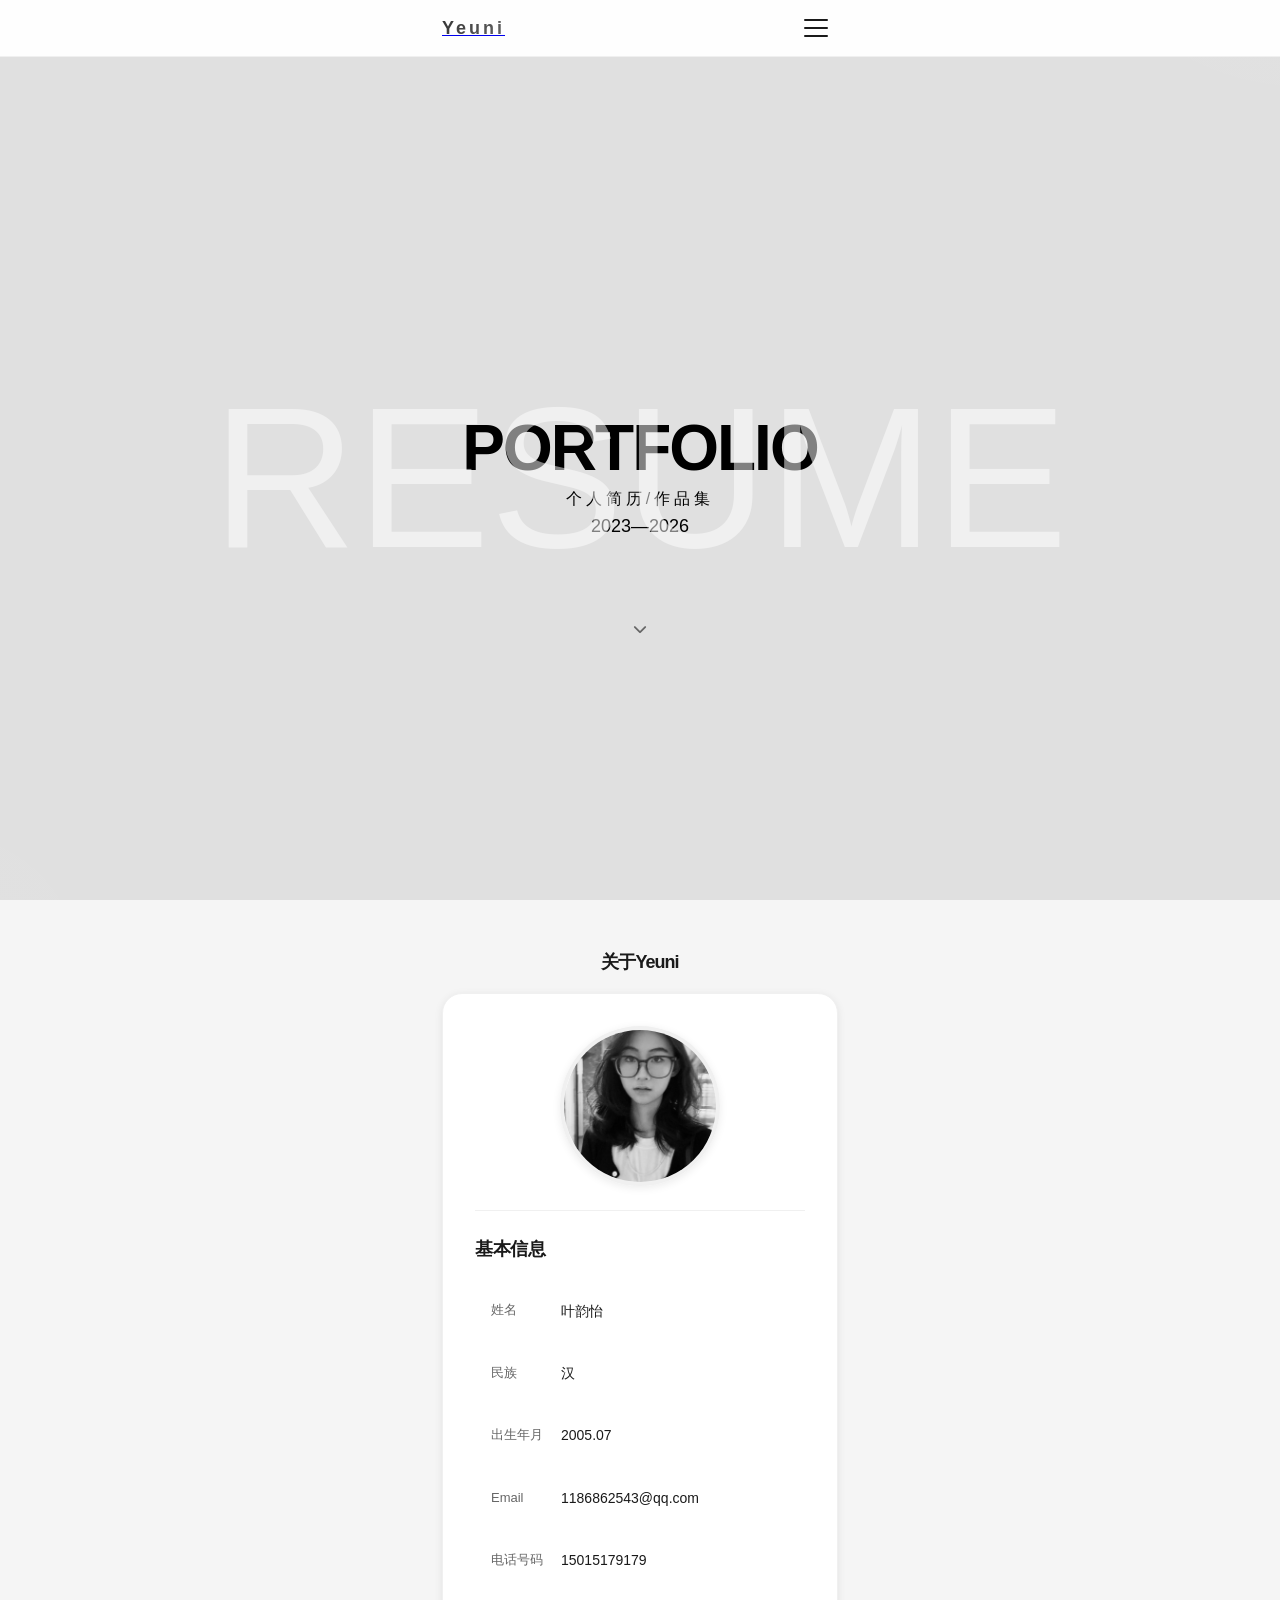
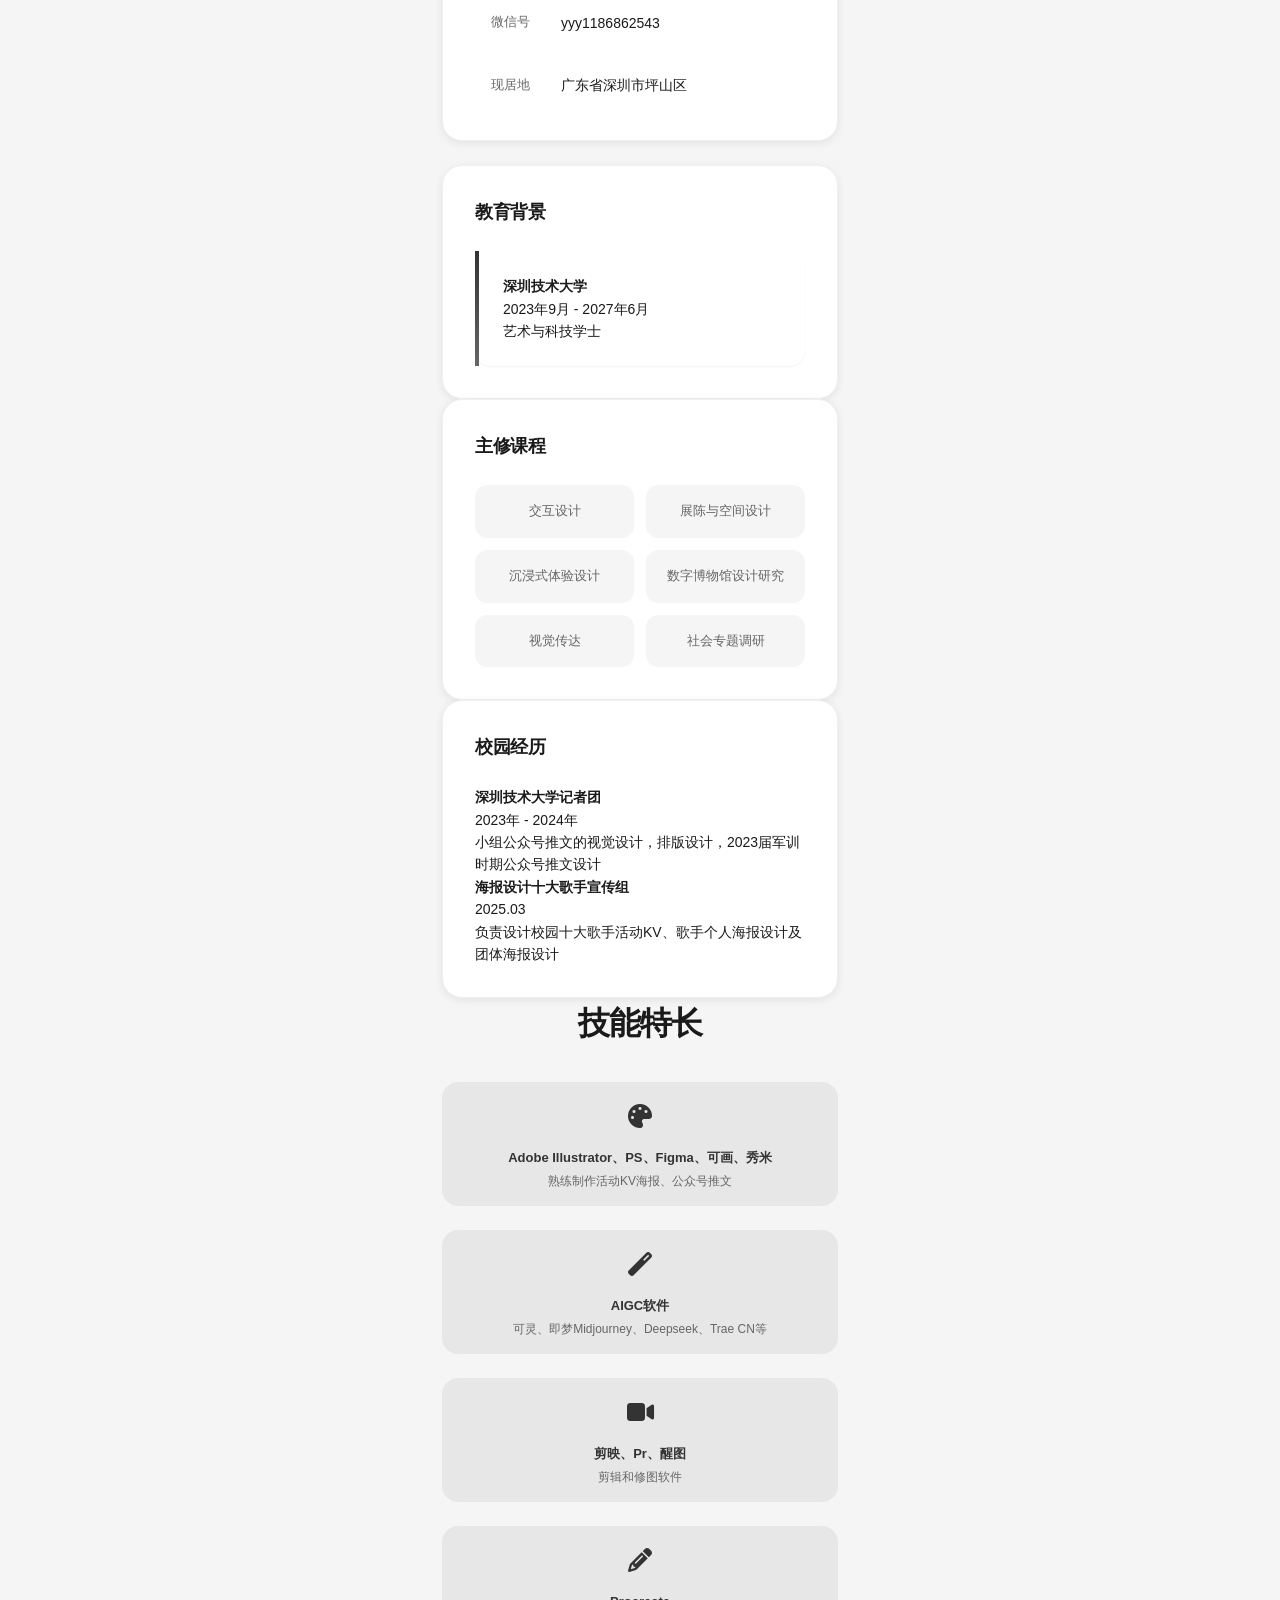
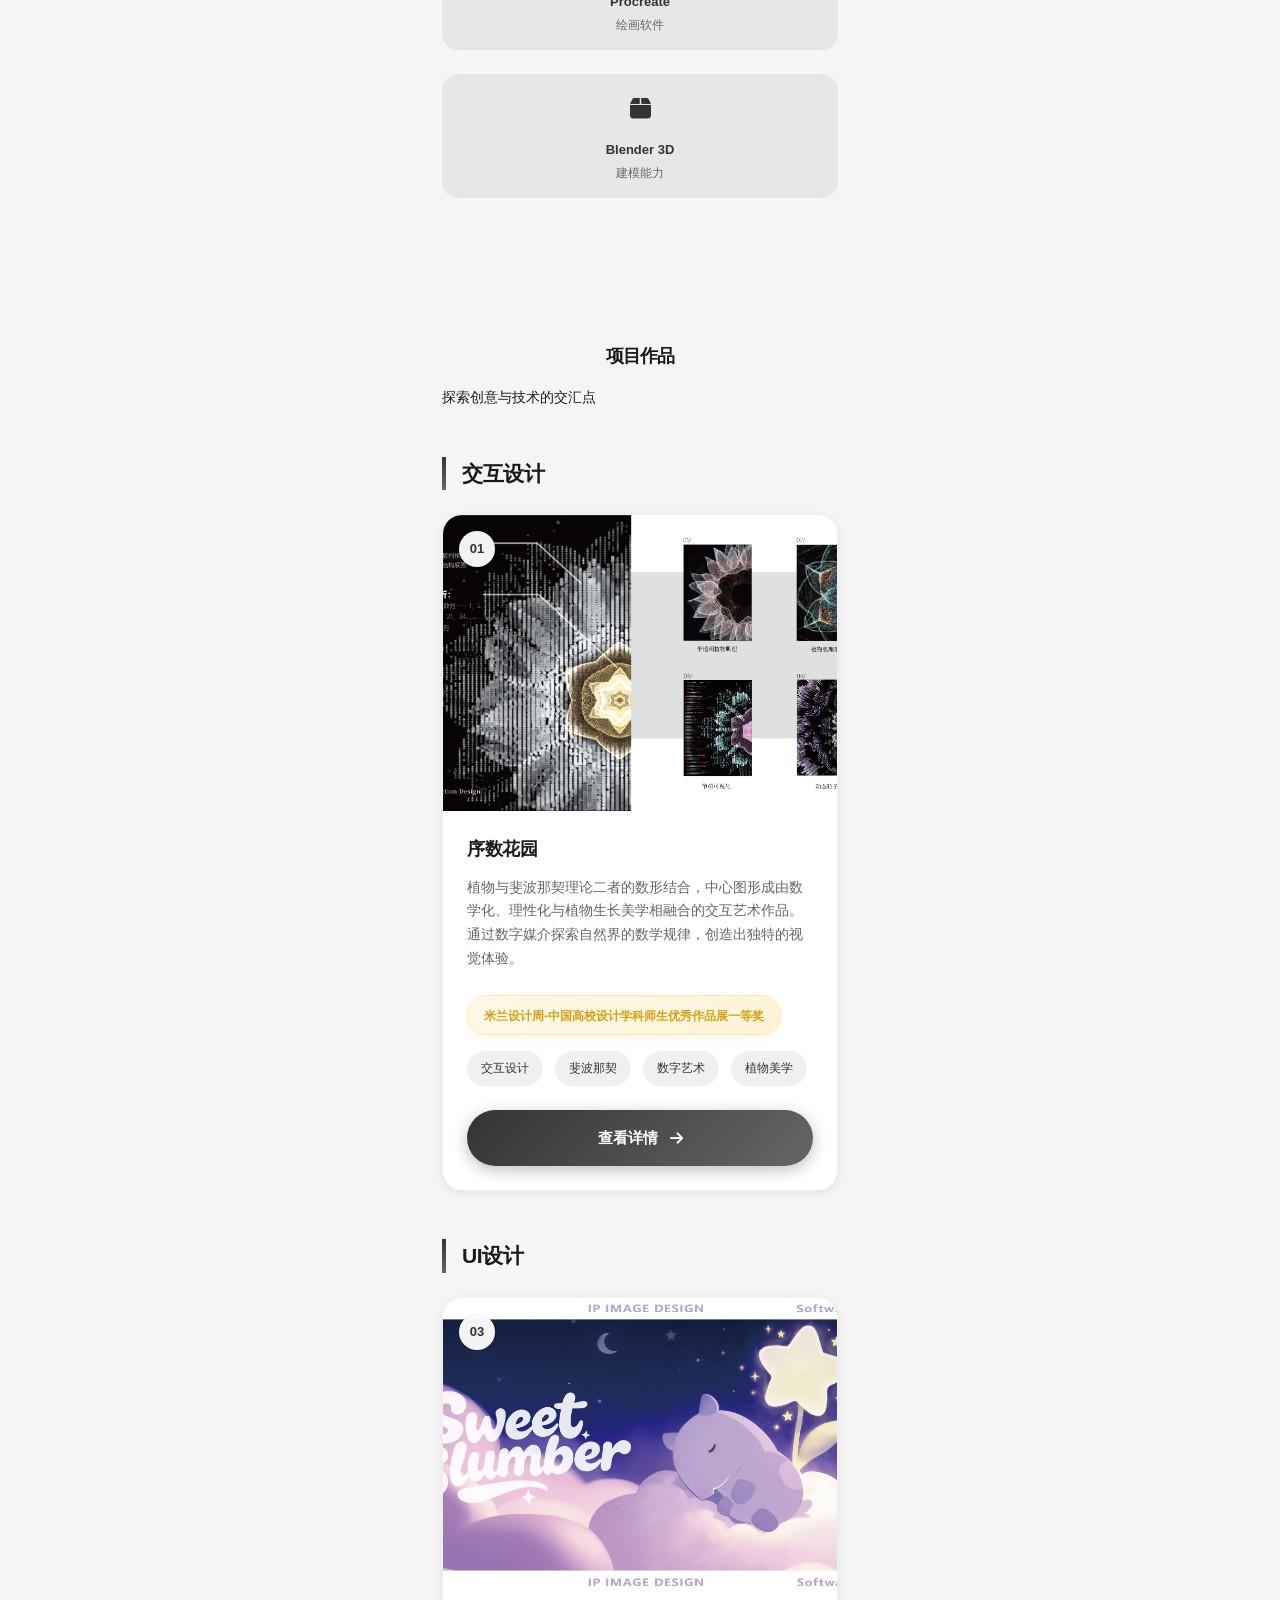
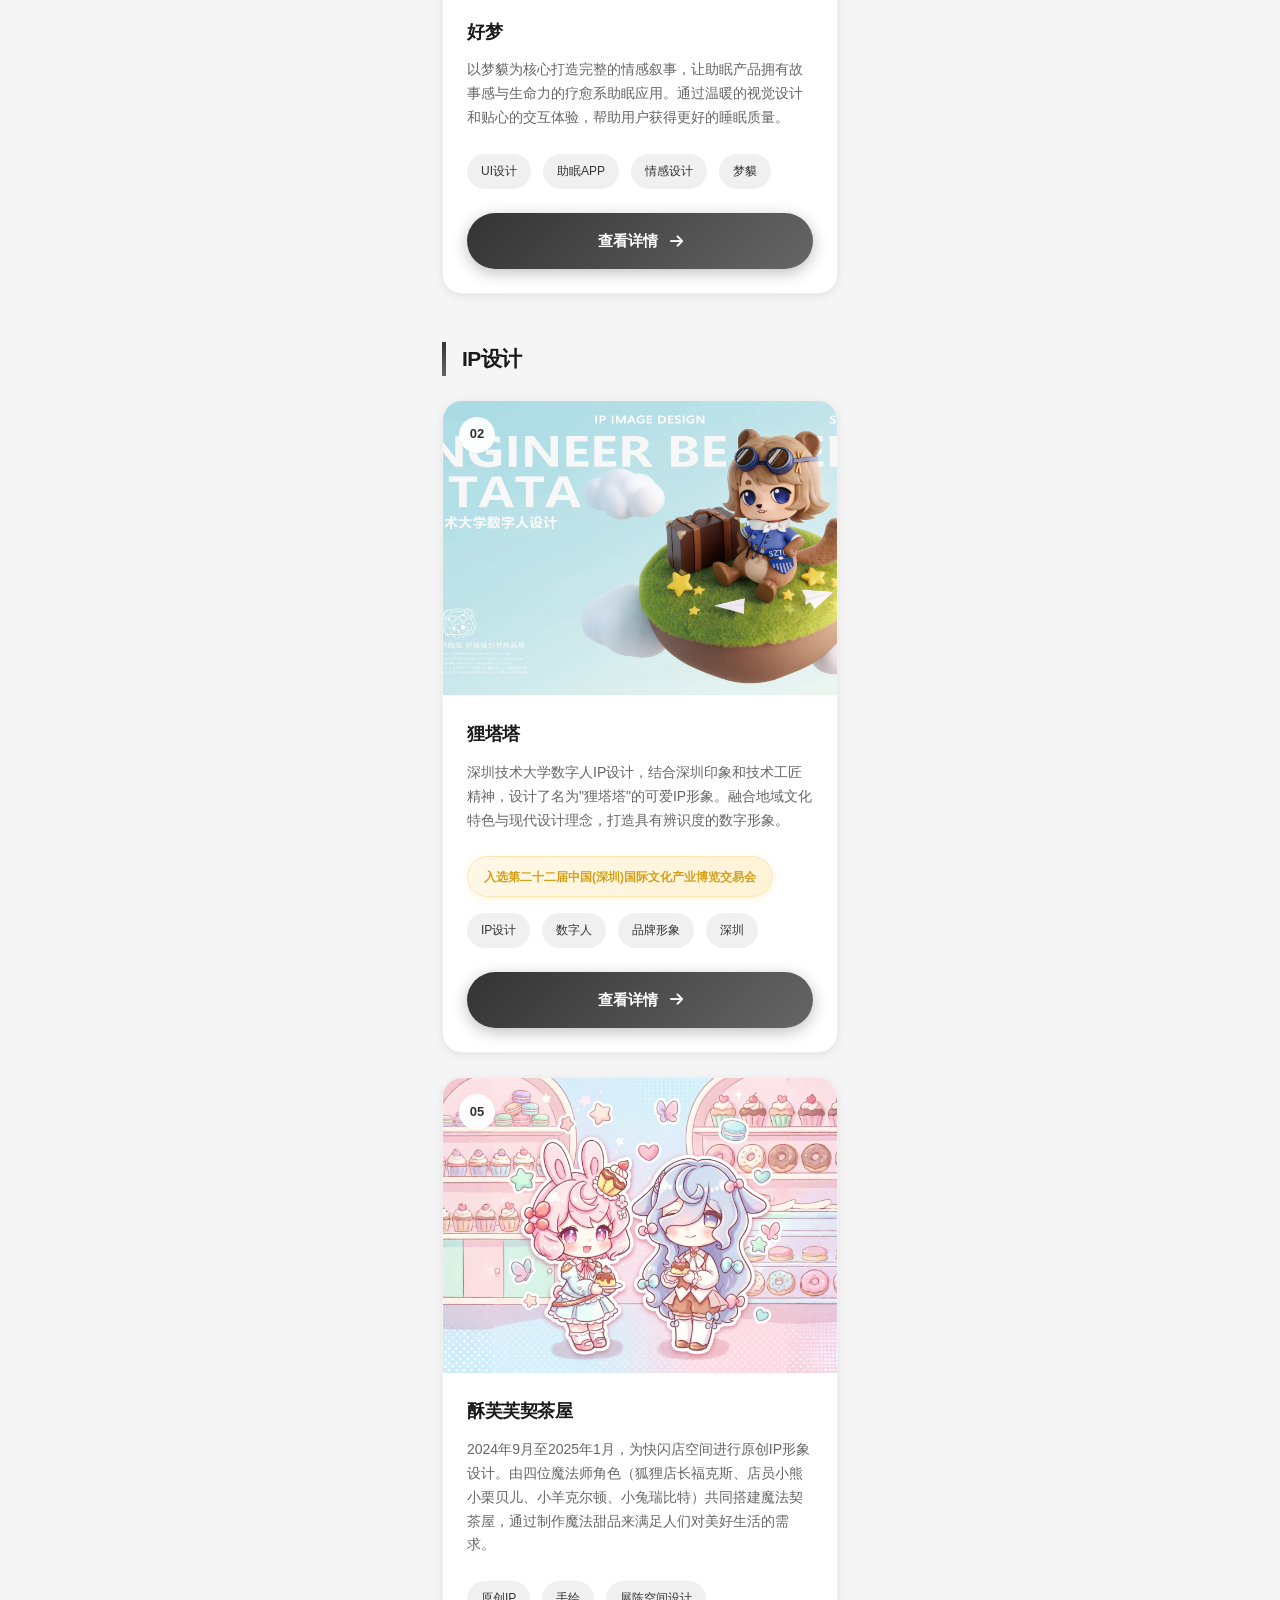
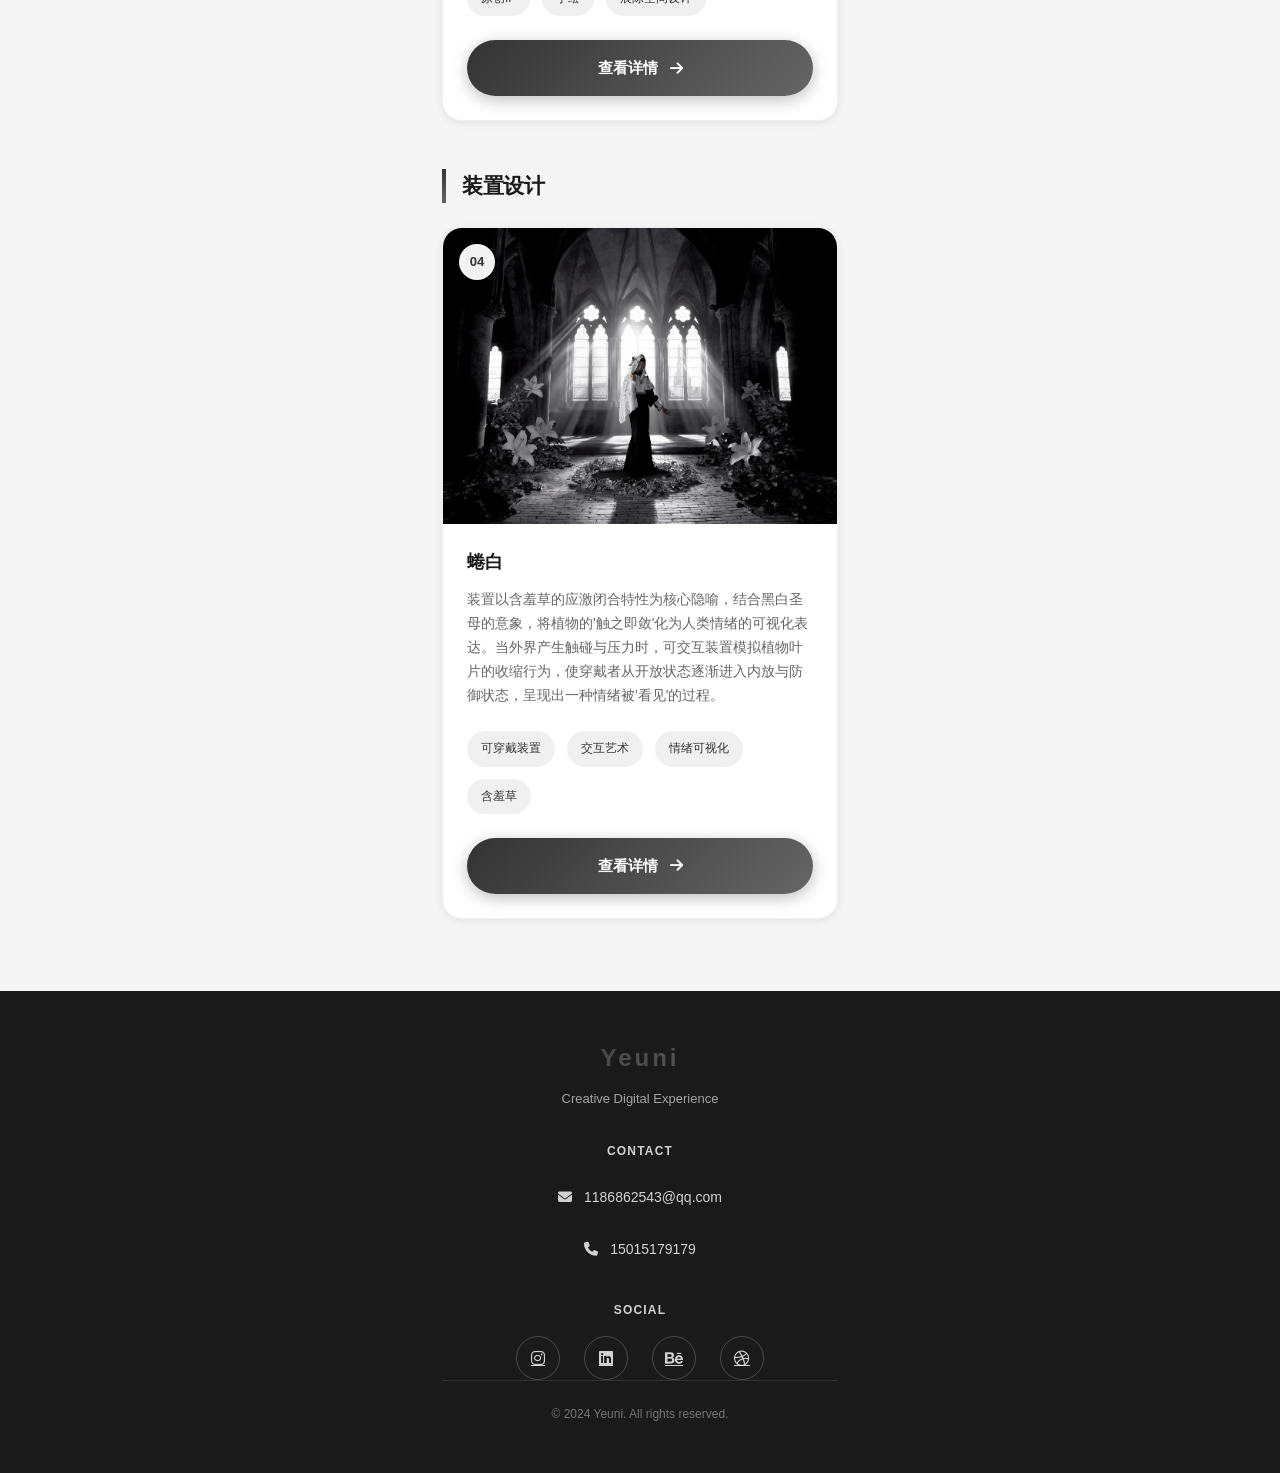
==== index.html @ f3faaa93 "Add files via upload" ====
<!DOCTYPE html>
<html lang="zh-CN">
<head>
    <meta charset="UTF-8">
    <meta name="viewport" content="width=device-width, initial-scale=1.0">
    <title>Yeuni - 个人作品集</title>
    <link rel="stylesheet" href="https://cdnjs.cloudflare.com/ajax/libs/font-awesome/6.4.0/css/all.min.css">
    <link rel="stylesheet" href="https://fonts.googleapis.com/css2?family=Inter:wght@300;400;500;600;700&display=swap">
    <link rel="stylesheet" href="styles.css">
</head>
<body>
    <!-- 导航栏 -->
    <header class="navbar">
        <nav class="nav-container">
            <a href="#" class="logo" aria-label="Yeuni">
                <span class="logo-text">Yeuni</span>
            </a>
            <ul class="nav-links">
                <li><a href="#home">首页</a></li>
                <li><a href="#projects">项目</a></li>
                <li><a href="#about">关于</a></li>
                <li><a href="#contact">联系</a></li>
            </ul>
            <button class="menu-toggle" aria-label="切换菜单">
                <span></span>
                <span></span>
                <span></span>
            </button>
        </nav>
    </header>

    <!-- 首屏区域 -->
    <section id="home" class="hero">
        <div class="hero-content">
            <div class="hero-text">
                <span class="hero-resume">RESUME</span>
                <h1 class="hero-title">PORTFOLIO</h1>
                <p class="hero-subtitle">个人简历/作品集</p>
                <p class="hero-year">2023—2026</p>
            </div>
            <div class="scroll-indicator">
                <i class="fas fa-chevron-down"></i>
            </div>
        </div>
    </section>

    <!-- 简历展示区 -->
    <section id="about" class="resume-section">
        <div class="container">
            <h2 class="section-title">关于Yeuni</h2>
            
            <!-- 左右构图布局 -->
            <div class="about-grid">
                <!-- 左侧：个人照片 + 基本信息（合并为一个板块） -->
                <div class="about-left">
                    <div class="card photo-info-card">
                        <div class="profile-photo-wrapper">
                            <img src="png/zjz.jpg" alt="Yeuni" class="profile-photo">
                            <div class="photo-border"></div>
                        </div>
                        <div class="info-section">
                            <h3 class="card-title">基本信息</h3>
                            <div class="info-list">
                                <div class="info-item">
                                    <span class="info-label">姓名</span>
                                    <span class="info-value">叶韵怡</span>
                                </div>
                                <div class="info-item">
                                    <span class="info-label">民族</span>
                                    <span class="info-value">汉</span>
                                </div>
                                <div class="info-item">
                                    <span class="info-label">出生年月</span>
                                    <span class="info-value">2005.07</span>
                                </div>
                                <div class="info-item">
                                    <span class="info-label">Email</span>
                                    <span class="info-value">1186862543@qq.com</span>
                                </div>
                                <div class="info-item">
                                    <span class="info-label">电话号码</span>
                                    <span class="info-value">15015179179</span>
                                </div>
                                <div class="info-item">
                                    <span class="info-label">微信号</span>
                                    <span class="info-value">yyy1186862543</span>
                                </div>
                                <div class="info-item">
                                    <span class="info-label">现居地</span>
                                    <span class="info-value">广东省深圳市坪山区</span>
                                </div>
                            </div>
                        </div>
                    </div>
                </div>

                <!-- 右侧：教育背景与经历 -->
                <div class="about-right">
                    <!-- 教育背景 -->
                    <div class="card education-card">
                        <h3 class="card-title">教育背景</h3>
                        <div class="education-item">
                            <div class="education-header">
                                <h4>深圳技术大学</h4>
                                <span class="education-year">2023年9月 - 2027年6月</span>
                            </div>
                            <p class="education-degree">艺术与科技学士</p>
                        </div>
                    </div>

                    <!-- 主修课程 -->
                    <div class="card courses-card">
                        <h3 class="card-title">主修课程</h3>
                        <div class="courses-grid">
                            <span class="course-item">交互设计</span>
                            <span class="course-item">展陈与空间设计</span>
                            <span class="course-item">沉浸式体验设计</span>
                            <span class="course-item">数字博物馆设计研究</span>
                            <span class="course-item">视觉传达</span>
                            <span class="course-item">社会专题调研</span>
                        </div>
                    </div>

                    <!-- 校园经历 -->
                    <div class="card experience-card">
                        <h3 class="card-title">校园经历</h3>
                        <div class="experience-item">
                            <div class="experience-header">
                                <h4>深圳技术大学记者团</h4>
                                <span class="experience-year">2023年 - 2024年</span>
                            </div>
                            <p class="experience-role">小组公众号推文的视觉设计，排版设计，2023届军训时期公众号推文设计</p>
                        </div>
                        <div class="experience-item">
                            <div class="experience-header">
                                <h4>海报设计十大歌手宣传组</h4>
                                <span class="experience-year">2025.03</span>
                            </div>
                            <p class="experience-role">负责设计校园十大歌手活动KV、歌手个人海报设计及团体海报设计</p>
                        </div>
                    </div>
                </div>
            </div>

            <!-- 技能特长 -->
            <div class="skills-section">
                <h3 class="section-subtitle">技能特长</h3>
                <div class="skills-grid">
                    <div class="skill-item">
                        <div class="skill-icon">
                            <i class="fas fa-palette"></i>
                        </div>
                        <span class="skill-name">Adobe Illustrator、PS、Figma、可画、秀米</span>
                        <p class="skill-desc">熟练制作活动KV海报、公众号推文</p>
                    </div>
                    <div class="skill-item">
                        <div class="skill-icon">
                            <i class="fas fa-magic"></i>
                        </div>
                        <span class="skill-name">AIGC软件</span>
                        <p class="skill-desc">可灵、即梦Midjourney、Deepseek、Trae CN等</p>
                    </div>
                    <div class="skill-item">
                        <div class="skill-icon">
                            <i class="fas fa-video"></i>
                        </div>
                        <span class="skill-name">剪映、Pr、醒图</span>
                        <p class="skill-desc">剪辑和修图软件</p>
                    </div>
                    <div class="skill-item">
                        <div class="skill-icon">
                            <i class="fas fa-pencil-alt"></i>
                        </div>
                        <span class="skill-name">Procreate</span>
                        <p class="skill-desc">绘画软件</p>
                    </div>
                    <div class="skill-item">
                        <div class="skill-icon">
                            <i class="fas fa-box"></i>
                        </div>
                        <span class="skill-name">Blender 3D</span>
                        <p class="skill-desc">建模能力</p>
                    </div>
                </div>
            </div>
        </div>
    </section>

    <!-- 项目展示区 - 重构版 -->
    <section id="projects" class="projects-section">
        <div class="container">
            <div class="section-header">
                <h2 class="section-title">项目作品</h2>
                <p class="section-subtitle">探索创意与技术的交汇点</p>
            </div>
            
            <!-- 交互设计分类 -->
            <div class="project-category">
                <h3 class="category-title">交互设计</h3>
            </div>
            
            <!-- 项目1：序数花园 -->
            <article class="project-showcase" data-project="1">
                <div class="project-layout">
                    <!-- 封面图片 -->
                    <div class="project-cover">
                        <img src="png/03jh/4.png" alt="序数花园封面" loading="lazy">
                        <div class="project-number">01</div>
                    </div>
                    <!-- 项目信息 -->
                    <div class="project-info">
                        <h3 class="project-name">序数花园</h3>
                        <p class="project-concept">植物与斐波那契理论二者的数形结合，中心图形成由数学化、理性化与植物生长美学相融合的交互艺术作品。通过数字媒介探索自然界的数学规律，创造出独特的视觉体验。</p>
                        <div class="project-award-badge">
                            <span class="award-text">米兰设计周-中国高校设计学科师生优秀作品展一等奖</span>
                        </div>
                        <div class="project-meta-tags">
                            <span class="meta-tag">交互设计</span>
                            <span class="meta-tag">斐波那契</span>
                            <span class="meta-tag">数字艺术</span>
                            <span class="meta-tag">植物美学</span>
                        </div>
                        <a href="project-detail.html?id=1" class="view-detail-btn">
                            <span>查看详情</span>
                            <i class="fas fa-arrow-right"></i>
                        </a>
                    </div>
                </div>
            </article>

            <!-- UI设计分类 -->
            <div class="project-category">
                <h3 class="category-title">UI设计</h3>
            </div>

            <!-- 项目3：好梦 -->
            <article class="project-showcase" data-project="3">
                <div class="project-layout">
                    <!-- 封面图片 -->
                    <div class="project-cover">
                        <img src="png/05ui/13.png" alt="好梦封面" loading="lazy">
                        <div class="project-number">03</div>
                    </div>
                    <!-- 项目信息 -->
                    <div class="project-info">
                        <h3 class="project-name">好梦</h3>
                        <p class="project-concept">以梦貘为核心打造完整的情感叙事，让助眠产品拥有故事感与生命力的疗愈系助眠应用。通过温暖的视觉设计和贴心的交互体验，帮助用户获得更好的睡眠质量。</p>
                        <div class="project-meta-tags">
                            <span class="meta-tag">UI设计</span>
                            <span class="meta-tag">助眠APP</span>
                            <span class="meta-tag">情感设计</span>
                            <span class="meta-tag">梦貘</span>
                        </div>
                        <a href="project-detail.html?id=3" class="view-detail-btn">
                            <span>查看详情</span>
                            <i class="fas fa-arrow-right"></i>
                        </a>
                    </div>
                </div>
            </article>

            <!-- IP设计分类 -->
            <div class="project-category">
                <h3 class="category-title">IP设计</h3>
            </div>

            <!-- 项目2：狸塔塔 -->
            <article class="project-showcase" data-project="2">
                <div class="project-layout">
                    <!-- 封面图片 -->
                    <div class="project-cover">
                        <img src="png/04ip/litata/9.png" alt="狸塔塔封面" loading="lazy">
                        <div class="project-number">02</div>
                    </div>
                    <!-- 项目信息 -->
                    <div class="project-info">
                        <h3 class="project-name">狸塔塔</h3>
                        <p class="project-concept">深圳技术大学数字人IP设计，结合深圳印象和技术工匠精神，设计了名为"狸塔塔"的可爱IP形象。融合地域文化特色与现代设计理念，打造具有辨识度的数字形象。</p>
                        <div class="project-award-badge">
                            <span class="award-text">入选第二十二届中国(深圳)国际文化产业博览交易会</span>
                        </div>
                        <div class="project-meta-tags">
                            <span class="meta-tag">IP设计</span>
                            <span class="meta-tag">数字人</span>
                            <span class="meta-tag">品牌形象</span>
                            <span class="meta-tag">深圳</span>
                        </div>
                        <a href="project-detail.html?id=2" class="view-detail-btn">
                            <span>查看详情</span>
                            <i class="fas fa-arrow-right"></i>
                        </a>
                    </div>
                </div>
            </article>

            <!-- 项目2-2：酥芙芙契茶屋 -->
            <article class="project-showcase" data-project="5">
                <div class="project-layout">
                    <!-- 封面图片 -->
                    <div class="project-cover">
                        <img src="png/04ip/Sofufu/1.png" alt="酥芙芙契茶屋封面" loading="lazy">
                        <div class="project-number">05</div>
                    </div>
                    <!-- 项目信息 -->
                    <div class="project-info">
                        <h3 class="project-name">酥芙芙契茶屋</h3>
                        <p class="project-concept">2024年9月至2025年1月，为快闪店空间进行原创IP形象设计。由四位魔法师角色（狐狸店长福克斯、店员小熊小栗贝儿、小羊克尔顿、小兔瑞比特）共同搭建魔法契茶屋，通过制作魔法甜品来满足人们对美好生活的需求。</p>
                        <div class="project-meta-tags">
                            <span class="meta-tag">原创IP</span>
                            <span class="meta-tag">手绘</span>
                            <span class="meta-tag">展陈空间设计</span>
                        </div>
                        <a href="project-detail-sofufu.html" class="view-detail-btn">
                            <span>查看详情</span>
                            <i class="fas fa-arrow-right"></i>
                        </a>
                    </div>
                </div>
            </article>

            <!-- 装置设计分类 -->
            <div class="project-category">
                <h3 class="category-title">装置设计</h3>
            </div>

            <!-- 项目4：蜷白 -->
            <article class="project-showcase" data-project="4">
                <div class="project-layout">
                    <!-- 封面图片 -->
                    <div class="project-cover">
                        <img src="png/06zz/1.png" alt="蜷白封面" loading="lazy">
                        <div class="project-number">04</div>
                    </div>
                    <!-- 项目信息 -->
                    <div class="project-info">
                        <h3 class="project-name">蜷白</h3>
                        <p class="project-concept">装置以含羞草的应激闭合特性为核心隐喻，结合黑白圣母的意象，将植物的'触之即敛'化为人类情绪的可视化表达。当外界产生触碰与压力时，可交互装置模拟植物叶片的收缩行为，使穿戴者从开放状态逐渐进入内放与防御状态，呈现出一种情绪被'看见'的过程。</p>
                        <div class="project-meta-tags">
                            <span class="meta-tag">可穿戴装置</span>
                            <span class="meta-tag">交互艺术</span>
                            <span class="meta-tag">情绪可视化</span>
                            <span class="meta-tag">含羞草</span>
                        </div>
                        <a href="project-detail.html?id=4" class="view-detail-btn">
                            <span>查看详情</span>
                            <i class="fas fa-arrow-right"></i>
                        </a>
                    </div>
                </div>
            </article>
        </div>
    </section>

    <!-- 页脚 -->
    <footer id="contact" class="footer">
        <div class="container">
            <div class="footer-content">
                <div class="footer-brand">
                    <span class="footer-logo">Yeuni</span>
                    <p class="footer-description">Creative Digital Experience</p>
                </div>
                <div class="footer-contact">
                    <div class="footer-contact-title">Contact</div>
                    <div class="contact-list">
                        <a href="mailto:1186862543@qq.com" class="contact-item">
                            <i class="fas fa-envelope"></i>
                            <span>1186862543@qq.com</span>
                        </a>
                        <a href="tel:+8615015179179" class="contact-item">
                            <i class="fas fa-phone"></i>
                            <span>15015179179</span>
                        </a>
                    </div>
                </div>
                <div class="footer-social">
                    <div class="footer-social-title">Social</div>
                    <div class="footer-social-links">
                        <a href="#" aria-label="Instagram">
                            <i class="fab fa-instagram"></i>
                        </a>
                        <a href="#" aria-label="LinkedIn">
                            <i class="fab fa-linkedin"></i>
                        </a>
                        <a href="#" aria-label="Behance">
                            <i class="fab fa-behance"></i>
                        </a>
                        <a href="#" aria-label="Dribbble">
                            <i class="fab fa-dribbble"></i>
                        </a>
                    </div>
                </div>
            </div>
            <div class="footer-bottom">
                <p>&copy; 2024 Yeuni. All rights reserved.</p>
            </div>
        </div>
    </footer>

    <script src="script.js"></script>
</body>
</html>
---- styles.css ----
/* ============ Instagram风格 - H5移动端适配 ============ */

/* 基础重置 */
* {
    margin: 0;
    padding: 0;
    box-sizing: border-box;
}

/* 黑白灰风格变量系统 */
:root {
    /* 主题色 - 黑白灰渐变 */
    --color-primary: #333333;
    --color-secondary: #666666;
    --color-accent: #000000;
    --color-gradient-start: #333333;
    --color-gradient-end: #666666;
    
    /* 中性色 */
    --color-white: #ffffff;
    --color-bg: #f5f5f5;
    --color-bg-card: #ffffff;
    --color-bg-dark: #1a1a1a;
    --color-text-dark: #1a1a1a;
    --color-text-medium: #666666;
    --color-text-light: #999999;
    --color-border: #e0e0e0;
    --color-border-light: #f0f0f0;
    
    /* 字体系统 - 建立层级 */
    --font-size-xs: 12px;
    --font-size-sm: 13px;
    --font-size-base: 14px;
    --font-size-md: 15px;
    --font-size-lg: 16px;
    --font-size-xl: 18px;
    --font-size-xxl: 24px;
    --font-size-title: 48px;
    --font-size-display: 64px;
    
    /* 间距系统 */
    --spacing-xs: 8px;
    --spacing-sm: 12px;
    --spacing-md: 16px;
    --spacing-lg: 24px;
    --spacing-xl: 32px;
    --spacing-xxl: 48px;
    
    /* 圆角系统 */
    --radius-sm: 8px;
    --radius-md: 12px;
    --radius-lg: 16px;
    --radius-xl: 20px;
    --radius-full: 9999px;
    
    /* 阴影系统 */
    --shadow-sm: 0 1px 2px rgba(0, 0, 0, 0.05);
    --shadow-md: 0 2px 8px rgba(0, 0, 0, 0.08);
    --shadow-lg: 0 4px 16px rgba(0, 0, 0, 0.1);
    --shadow-xl: 0 8px 32px rgba(0, 0, 0, 0.12);
}

/* 移动端基础样式 */
html {
    font-size: var(--font-size-base);
    scroll-behavior: smooth;
    -webkit-font-smoothing: antialiased;
    -moz-osx-font-smoothing: grayscale;
}

body {
    font-family: -apple-system, BlinkMacSystemFont, 'Segoe UI', 'PingFang SC', 'Hiragino Sans GB', 'Microsoft YaHei', sans-serif;
    font-size: var(--font-size-base);
    line-height: 1.6;
    color: var(--color-text-dark);
    background-color: var(--color-bg);
    -webkit-overflow-scrolling: touch;
    overflow-x: hidden;
}

/* 容器适配 */
.container {
    width: 100%;
    max-width: 428px;
    margin: 0 auto;
    padding: 0 var(--spacing-md);
}

/* 微信公众号规范 */
body, input, textarea, button {
    -webkit-text-size-adjust: 100%;
    text-size-adjust: 100%;
}

/* 渐变背景 */
.gradient-bg {
    background: linear-gradient(135deg, var(--color-gradient-start) 0%, var(--color-gradient-end) 100%);
}

/* 渐变文字 */
.gradient-text {
    background: linear-gradient(135deg, var(--color-gradient-start) 0%, var(--color-gradient-end) 100%);
    -webkit-background-clip: text;
    -webkit-text-fill-color: transparent;
    background-clip: text;
}

/* ============ 导航栏 - INS风格 ============ */
.navbar {
    position: fixed;
    top: 0;
    left: 0;
    right: 0;
    z-index: 9999;
    background: rgba(255, 255, 255, 0.95);
    backdrop-filter: blur(20px);
    -webkit-backdrop-filter: blur(20px);
    border-bottom: 1px solid var(--color-border-light);
    padding-top: env(safe-area-inset-top);
    transition: transform 0.3s ease, opacity 0.3s ease;
}

.navbar.scrolled {
    transform: translateY(0);
}

.nav-container {
    max-width: 428px;
    margin: 0 auto;
    padding: 0 var(--spacing-md);
    height: 56px;
    display: flex;
    justify-content: space-between;
    align-items: center;
}

.logo-text {
    font-size: var(--font-size-xl);
    font-weight: 700;
    letter-spacing: 3px;
    background: linear-gradient(135deg, var(--color-gradient-start) 0%, var(--color-gradient-end) 100%);
    -webkit-background-clip: text;
    -webkit-text-fill-color: transparent;
    background-clip: text;
}

/* 移动端菜单 */
.nav-links {
    display: none;
    position: fixed;
    top: calc(56px + env(safe-area-inset-top));
    left: 0;
    right: 0;
    background: rgba(255, 255, 255, 0.98);
    backdrop-filter: blur(20px);
    -webkit-backdrop-filter: blur(20px);
    padding: var(--spacing-md) 0;
    border-bottom: 1px solid var(--color-border-light);
    animation: slideDown 0.3s ease;
}

@keyframes slideDown {
    from {
        opacity: 0;
        transform: translateY(-10px);
    }
    to {
        opacity: 1;
        transform: translateY(0);
    }
}

.nav-links.active {
    display: flex;
    flex-direction: column;
}

.nav-links li {
    list-style: none;
}

.nav-links a {
    display: block;
    padding: var(--spacing-md) var(--spacing-lg);
    font-size: var(--font-size-md);
    font-weight: 500;
    color: var(--color-text-dark);
    text-decoration: none;
    border-bottom: 1px solid var(--color-border-light);
    min-height: 44px;
    display: flex;
    align-items: center;
    transition: background-color 0.2s ease;
}

.nav-links a:hover,
.nav-links a:active {
    background-color: rgba(0, 0, 0, 0.05);
}

/* 汉堡菜单按钮 */
.menu-toggle {
    width: 44px;
    height: 44px;
    display: flex;
    flex-direction: column;
    justify-content: center;
    align-items: center;
    background: transparent;
    border: none;
    cursor: pointer;
    padding: var(--spacing-xs);
    border-radius: var(--radius-md);
    transition: background-color 0.2s ease;
}

.menu-toggle:hover,
.menu-toggle:active {
    background-color: rgba(0, 0, 0, 0.05);
}

.menu-toggle span {
    display: block;
    width: 24px;
    height: 2px;
    background-color: var(--color-text-dark);
    margin: 3px 0;
    border-radius: 1px;
    transition: all 0.3s ease;
}

.menu-toggle.active span:nth-child(1) {
    transform: rotate(-45deg) translate(-5px, 6px);
}

.menu-toggle.active span:nth-child(2) {
    opacity: 0;
}

.menu-toggle.active span:nth-child(3) {
    transform: rotate(45deg) translate(-5px, -6px);
}

/* ============ 首屏区域 - INS风视觉焦点 ============ */
.hero {
    min-height: 100vh;
    display: flex;
    flex-direction: column;
    align-items: center;
    justify-content: center;
    background: #e0e0e0;
    padding-top: calc(56px + env(safe-area-inset-top));
    position: relative;
    overflow: hidden;
}

.hero-content {
    text-align: left;
    position: relative;
    z-index: 2;
}

.hero-text {
    position: absolute;
    top: 50%;
    left: 50%;
    transform: translate(-50%, -50%);
    z-index: 2;
    text-align: center;
    background: #e0e0e0;
    padding: 20px 40px;
}

.hero-resume {
    position: absolute;
    top: 50%;
    left: 50%;
    transform: translate(-50%, -50%);
    font-size: 200px;
    font-weight: 300;
    color: rgba(255, 255, 255, 0.5);
    white-space: nowrap;
    z-index: 1;
    pointer-events: none;
}

.hero-title {
    font-size: 96px;
    font-weight: 700;
    color: #000000;
    margin: 0 0 12px;
    line-height: 1;
    letter-spacing: -4px;
}

.hero-subtitle {
    font-size: 28px;
    font-weight: 500;
    color: #000000;
    margin: 0;
}

.hero-year {
    font-size: 18px;
    font-weight: 400;
    color: #000000;
    margin: 0;
}

/* 背景装饰 */
.hero::before {
    content: '';
    position: absolute;
    top: -50%;
    right: -25%;
    width: 600px;
    height: 600px;
    background: radial-gradient(circle, rgba(255, 255, 255, 0.08) 0%, transparent 70%);
    border-radius: 50%;
}

.hero::after {
    content: '';
    position: absolute;
    bottom: -30%;
    left: -20%;
    width: 400px;
    height: 400px;
    background: radial-gradient(circle, rgba(255, 255, 255, 0.05) 0%, transparent 70%);
    border-radius: 50%;
}

.hero-content {
    text-align: center;
    padding: var(--spacing-xxl) var(--spacing-xl);
    z-index: 1;
    animation: fadeInUp 1s ease forwards;
    opacity: 0;
}

@keyframes fadeInUp {
    from {
        opacity: 0;
        transform: translateY(30px);
    }
    to {
        opacity: 1;
        transform: translateY(0);
    }
}

/* 大标题 Yeuni - 视觉焦点 */
.hero-title {
    font-size: var(--font-size-display);
    font-weight: 800;
    letter-spacing: -2px;
    margin-bottom: var(--spacing-md);
    color: #000000;
}

@keyframes titleGlow {
    0%, 100% {
        filter: brightness(1);
    }
    50% {
        filter: brightness(1.1);
    }
}

.hero-subtitle {
    font-size: var(--font-size-lg);
    color: #000000;
    font-weight: 300;
    letter-spacing: 4px;
    text-transform: uppercase;
    margin-top: -10px;
}

.scroll-indicator {
    position: absolute;
    top: calc(50% + 140px);
    left: 50%;
    transform: translateX(-50%);
    color: #666666;
    animation: bounce 2s infinite;
    z-index: 10;
}

@keyframes bounce {
    0%, 100% { transform: translateX(-50%) translateY(0); }
    50% { transform: translateX(-50%) translateY(10px); }
}

/* ============ 关于区域 - INS风格卡片 ============ */
.resume-section {
    padding: var(--spacing-xxl) 0;
    background: var(--color-bg);
}

.section-title {
    font-size: 48px;
    font-weight: 700;
    color: var(--color-text-dark);
    margin-bottom: var(--spacing-xl);
    text-align: center;
    letter-spacing: -1px;
}

.about-grid {
    display: flex;
    flex-direction: column;
    gap: var(--spacing-lg);
}

.card {
    background: var(--color-bg-card);
    border-radius: var(--radius-xl);
    padding: var(--spacing-xl);
    box-shadow: var(--shadow-md);
    border: 1px solid var(--color-border-light);
    transition: transform 0.3s ease, box-shadow 0.3s ease;
}

.card:hover {
    transform: translateY(-2px);
    box-shadow: var(--shadow-lg);
}

.card-title {
    font-size: var(--font-size-xl);
    font-weight: 600;
    color: var(--color-text-dark);
    margin-bottom: var(--spacing-lg);
    letter-spacing: -0.5px;
}

/* 个人照片 - INS圆形头像风格 */
.profile-photo-wrapper {
    width: 160px;
    height: 160px;
    margin: 0 auto var(--spacing-lg);
    position: relative;
    border-radius: 50%;
    overflow: hidden;
    border: 4px solid var(--color-border-light);
    box-shadow: var(--shadow-md);
    transition: transform 0.3s ease, box-shadow 0.3s ease;
}

.profile-photo-wrapper:hover {
    transform: scale(1.02);
    box-shadow: var(--shadow-xl);
}

.profile-photo {
    width: 100%;
    height: 100%;
    object-fit: cover;
}

/* 基本信息 */
.info-section {
    padding-top: var(--spacing-lg);
    border-top: 1px solid var(--color-border-light);
}

.info-list {
    display: flex;
    flex-direction: column;
    gap: var(--spacing-md);
}

.info-item {
    display: flex;
    align-items: center;
    padding: var(--spacing-sm) 0;
    transition: background-color 0.2s ease;
    padding: var(--spacing-sm) var(--spacing-md);
    border-radius: var(--radius-md);
}

.info-item:hover {
    background-color: rgba(0, 0, 0, 0.03);
}

.info-label {
    width: 70px;
    font-size: var(--font-size-sm);
    color: var(--color-text-medium);
    flex-shrink: 0;
    font-weight: 500;
}

.info-value {
    font-size: var(--font-size-base);
    color: var(--color-text-dark);
    flex: 1;
    font-weight: 500;
}

/* ============ 项目作品区域 - INS风格卡片 ============ */
#projects {
    padding: var(--spacing-xxl) 0;
    background: var(--color-bg);
}

.project-category {
    font-size: var(--font-size-xl);
    font-weight: 700;
    color: var(--color-text-dark);
    margin: var(--spacing-xxl) 0 var(--spacing-lg);
    padding-left: var(--spacing-md);
    border-left: 4px solid transparent;
    border-image: linear-gradient(180deg, var(--color-gradient-start) 0%, var(--color-gradient-end) 100%);
    border-image-slice: 1;
    letter-spacing: -0.5px;
}

/* 项目布局 - 移动端单列布局 */
.project-showcase {
    background: var(--color-bg-card);
    border-radius: var(--radius-xl);
    overflow: hidden;
    margin-bottom: var(--spacing-lg);
    box-shadow: var(--shadow-md);
    border: 1px solid var(--color-border-light);
    transition: transform 0.3s ease, box-shadow 0.3s ease;
    animation: fadeInUp 0.6s ease forwards;
    opacity: 0;
}

.project-showcase:nth-child(2) { animation-delay: 0.1s; }
.project-showcase:nth-child(3) { animation-delay: 0.2s; }
.project-showcase:nth-child(4) { animation-delay: 0.3s; }
.project-showcase:nth-child(5) { animation-delay: 0.4s; }
.project-showcase:nth-child(6) { animation-delay: 0.5s; }

.project-showcase:hover {
    transform: translateY(-4px);
    box-shadow: var(--shadow-xl);
}

.project-layout {
    display: flex;
    flex-direction: column;
}

.project-cover {
    position: relative;
    aspect-ratio: 4/3;
    overflow: hidden;
}

.project-cover img {
    width: 100%;
    height: 100%;
    object-fit: cover;
    transition: transform 0.4s ease;
}

.project-showcase:hover .project-cover img {
    transform: scale(1.05);
}

.project-number {
    position: absolute;
    top: var(--spacing-md);
    left: var(--spacing-md);
    width: 36px;
    height: 36px;
    background: rgba(255, 255, 255, 0.95);
    backdrop-filter: blur(10px);
    border-radius: var(--radius-full);
    display: flex;
    align-items: center;
    justify-content: center;
    font-size: var(--font-size-sm);
    font-weight: 700;
    color: var(--color-primary);
    box-shadow: var(--shadow-sm);
}

.project-info {
    padding: var(--spacing-lg);
    order: 2;
}

.project-name {
    font-size: var(--font-size-xl);
    font-weight: 700;
    color: var(--color-text-dark);
    margin-bottom: var(--spacing-sm);
    letter-spacing: -0.5px;
}

/* 获奖标签 */
.project-award-badge {
    display: inline-block;
    padding: 8px 16px;
    margin-bottom: var(--spacing-md);
    background: linear-gradient(135deg, #FFF8E7 0%, #FFF3D6 100%);
    border: 1px solid #FFE4B5;
    border-radius: var(--radius-full);
    box-shadow: 0 2px 8px rgba(255, 193, 7, 0.15);
    transition: transform 0.2s ease;
}

.project-award-badge:hover {
    transform: scale(1.02);
}

.award-text {
    font-size: var(--font-size-xs);
    font-weight: 600;
    color: #D4A017;
    line-height: 1.4;
}

.project-concept {
    font-size: var(--font-size-base);
    color: var(--color-text-medium);
    line-height: 1.7;
    margin-bottom: var(--spacing-lg);
}

.project-meta-tags {
    display: flex;
    flex-wrap: wrap;
    gap: var(--spacing-sm);
    margin-bottom: var(--spacing-lg);
}

.meta-tag {
    padding: 8px 14px;
    background: rgba(0, 0, 0, 0.06);
    color: var(--color-primary);
    font-size: var(--font-size-xs);
    font-weight: 500;
    border-radius: var(--radius-full);
    min-height: 34px;
    display: inline-flex;
    align-items: center;
    transition: all 0.2s ease;
}

.meta-tag:hover {
    background: rgba(0, 0, 0, 0.12);
    transform: translateY(-1px);
}

/* 查看详情按钮 - 黑白灰风格按钮 */
.view-detail-btn {
    display: flex;
    align-items: center;
    justify-content: center;
    gap: var(--spacing-sm);
    padding: var(--spacing-md) var(--spacing-xl);
    background: linear-gradient(135deg, var(--color-gradient-start) 0%, var(--color-gradient-end) 100%);
    color: var(--color-white);
    text-decoration: none;
    border-radius: var(--radius-full);
    font-size: var(--font-size-md);
    font-weight: 600;
    min-height: 48px;
    transition: all 0.3s ease;
    box-shadow: 0 4px 16px rgba(0, 0, 0, 0.25);
}

.view-detail-btn:hover {
    transform: translateY(-2px);
    box-shadow: 0 6px 24px rgba(0, 0, 0, 0.35);
}

.view-detail-btn:active {
    transform: translateY(0);
    box-shadow: 0 2px 8px rgba(0, 0, 0, 0.2);
}

/* ============ 教育背景 ============ */
.education-list {
    display: flex;
    flex-direction: column;
    gap: var(--spacing-md);
}

.education-item {
    background: var(--color-bg-card);
    padding: var(--spacing-lg);
    border-radius: var(--radius-lg);
    border-left: 4px solid transparent;
    border-image: linear-gradient(180deg, var(--color-gradient-start) 0%, var(--color-gradient-end) 100%);
    border-image-slice: 1;
    box-shadow: var(--shadow-sm);
    transition: transform 0.2s ease, box-shadow 0.2s ease;
}

.education-item:hover {
    transform: translateX(4px);
    box-shadow: var(--shadow-md);
}

.education-period {
    font-size: var(--font-size-xs);
    color: var(--color-text-light);
    margin-bottom: var(--spacing-xs);
}

.education-title {
    font-size: var(--font-size-lg);
    font-weight: 600;
    color: var(--color-text-dark);
    margin-bottom: var(--spacing-xs);
}

.education-desc {
    font-size: var(--font-size-sm);
    color: var(--color-text-medium);
}

/* ============ 主修课程 ============ */
.courses-grid {
    display: grid;
    grid-template-columns: repeat(2, 1fr);
    gap: var(--spacing-sm);
}

.course-item {
    padding: var(--spacing-md);
    background: rgba(0, 0, 0, 0.04);
    border-radius: var(--radius-md);
    text-align: center;
    font-size: var(--font-size-sm);
    color: var(--color-text-medium);
    font-weight: 500;
    min-height: 44px;
    display: flex;
    align-items: center;
    justify-content: center;
    transition: all 0.2s ease;
}

.course-item:hover {
    background: rgba(0, 0, 0, 0.08);
    transform: scale(1.02);
}

/* ============ 技能板块 ============ */
.skills-section {
    margin-bottom: var(--spacing-xxl);
}

.skills-section .section-subtitle {
    font-size: 32px;
    font-weight: 700;
    color: var(--color-text-dark);
    margin-bottom: var(--spacing-xl);
    text-align: center;
    letter-spacing: -1px;
}

.skills-grid {
    display: flex;
    flex-direction: column;
    gap: var(--spacing-lg);
}

.skill-category {
    background: var(--color-bg-card);
    padding: var(--spacing-lg);
    border-radius: var(--radius-lg);
    box-shadow: var(--shadow-sm);
}

.skill-category-title {
    font-size: var(--font-size-lg);
    font-weight: 600;
    color: var(--color-text-dark);
    margin-bottom: var(--spacing-md);
}

.skills-list {
    display: flex;
    flex-wrap: wrap;
    gap: var(--spacing-sm);
}

.skill-item {
    display: flex;
    flex-direction: column;
    align-items: center;
    justify-content: center;
    padding: var(--spacing-md);
    background: rgba(0, 0, 0, 0.06);
    color: var(--color-primary);
    font-size: var(--font-size-sm);
    font-weight: 500;
    border-radius: var(--radius-lg);
    transition: all 0.2s ease;
    min-width: 140px;
    text-align: center;
}

.skill-icon {
    font-size: var(--font-size-xxl);
    margin-bottom: var(--spacing-sm);
    color: var(--color-primary);
}

.skill-name {
    font-weight: 600;
    margin-bottom: 4px;
}

.skill-desc {
    font-size: var(--font-size-xs);
    color: var(--color-text-medium);
    line-height: 1.4;
}

.skill-item:hover {
    background: rgba(0, 0, 0, 0.12);
    transform: translateY(-2px);
}

/* ============ 页脚 - INS风格 ============ */
footer {
    background: var(--color-bg-dark);
    padding: var(--spacing-xxl) 0;
    padding-bottom: calc(var(--spacing-xxl) + env(safe-area-inset-bottom));
}

.footer-content {
    display: flex;
    flex-direction: column;
    gap: var(--spacing-xl);
    text-align: center;
}

.footer-logo {
    font-size: var(--font-size-xxl);
    font-weight: 700;
    letter-spacing: 3px;
    background: linear-gradient(135deg, var(--color-gradient-start) 0%, var(--color-gradient-end) 100%);
    -webkit-background-clip: text;
    -webkit-text-fill-color: transparent;
    background-clip: text;
    display: block;
    margin-bottom: var(--spacing-sm);
}

.footer-description {
    font-size: var(--font-size-sm);
    color: rgba(255, 255, 255, 0.6);
}

.footer-contact-title,
.footer-social-title {
    font-size: var(--font-size-xs);
    font-weight: 600;
    color: rgba(255, 255, 255, 0.8);
    text-transform: uppercase;
    letter-spacing: 0.1em;
    margin-bottom: var(--spacing-md);
}

.contact-list {
    display: flex;
    flex-direction: column;
    gap: var(--spacing-sm);
}

.contact-item {
    display: flex;
    align-items: center;
    justify-content: center;
    gap: var(--spacing-sm);
    color: rgba(255, 255, 255, 0.8);
    text-decoration: none;
    font-size: var(--font-size-base);
    min-height: 40px;
    transition: color 0.2s ease;
}

.contact-item:hover {
    color: var(--color-primary);
}

.footer-social-links {
    display: flex;
    justify-content: center;
    gap: var(--spacing-lg);
}

.footer-social-links a {
    width: 44px;
    height: 44px;
    border: 1px solid rgba(255, 255, 255, 0.2);
    border-radius: 50%;
    display: flex;
    align-items: center;
    justify-content: center;
    color: rgba(255, 255, 255, 0.8);
    font-size: var(--font-size-lg);
    transition: all 0.3s ease;
}

.footer-social-links a:hover {
    border-color: var(--color-primary);
    color: var(--color-primary);
    transform: translateY(-2px);
}

.footer-bottom {
    text-align: center;
    padding-top: var(--spacing-lg);
    border-top: 1px solid rgba(255, 255, 255, 0.1);
    color: rgba(255, 255, 255, 0.4);
    font-size: var(--font-size-xs);
}

/* ============ 项目详情页样式 ============ */
.detail-page {
    padding-top: calc(56px + env(safe-area-inset-top));
    padding-bottom: var(--spacing-xxl);
    background: var(--color-bg);
}

.back-btn {
    display: flex;
    align-items: center;
    justify-content: center;
    gap: var(--spacing-sm);
    padding: var(--spacing-md) var(--spacing-lg);
    background: var(--color-bg-card);
    border: 1px solid var(--color-border-light);
    border-radius: var(--radius-full);
    color: var(--color-text-dark);
    text-decoration: none;
    font-size: var(--font-size-md);
    font-weight: 600;
    min-height: 48px;
    margin-bottom: var(--spacing-xl);
    box-shadow: var(--shadow-sm);
    transition: all 0.2s ease;
}

.back-btn:hover {
    background: rgba(0, 0, 0, 0.05);
    border-color: var(--color-primary);
}

.project-title-wrap {
    text-align: center;
    margin-bottom: var(--spacing-xl);
}

.detail-project-title {
    font-size: var(--font-size-xxl);
    font-weight: 700;
    color: var(--color-text-dark);
    margin-bottom: var(--spacing-md);
    letter-spacing: -1px;
}

.detail-meta-tags {
    display: flex;
    flex-wrap: wrap;
    justify-content: center;
    gap: var(--spacing-sm);
}

.detail-meta-tag {
    padding: 8px 14px;
    background: rgba(0, 0, 0, 0.06);
    color: var(--color-primary);
    font-size: var(--font-size-sm);
    font-weight: 500;
    border-radius: var(--radius-full);
    min-height: 34px;
    display: inline-flex;
    align-items: center;
}

.detail-video-section {
    margin-bottom: var(--spacing-xxl);
}

.section-title {
    font-size: var(--font-size-xl);
    font-weight: 700;
    color: var(--color-text-dark);
    margin-bottom: var(--spacing-md);
}

.video-subtitle {
    font-size: var(--font-size-sm);
    color: var(--color-text-medium);
    margin-bottom: var(--spacing-lg);
}

.video-container {
    position: relative;
    border-radius: var(--radius-xl);
    overflow: hidden;
    background: #000;
    max-width: 100%;
    box-shadow: var(--shadow-lg);
}

.video-container video {
    width: 100%;
    height: auto;
    display: block;
}

.detail-concept-section {
    background: var(--color-bg-card);
    padding: var(--spacing-xl);
    border-radius: var(--radius-xl);
    margin-bottom: var(--spacing-xxl);
    box-shadow: var(--shadow-sm);
}

.concept-content {
    font-size: var(--font-size-base);
    color: var(--color-text-medium);
    line-height: 1.8;
}

.concept-content h4 {
    font-size: var(--font-size-lg);
    font-weight: 600;
    color: var(--color-text-dark);
    margin: var(--spacing-lg) 0 var(--spacing-md);
}

.concept-content p {
    margin-bottom: var(--spacing-md);
}

/* ============ 详情页图集样式 ============ */
.detail-gallery-section {
    margin-bottom: var(--spacing-xxl);
}

.gallery-scroll-container {
    position: relative;
    margin-bottom: var(--spacing-md);
}

.gallery-nav-btn {
    position: absolute;
    top: 50%;
    transform: translateY(-50%);
    width: 44px;
    height: 44px;
    border-radius: 50%;
    background: rgba(255, 255, 255, 0.95);
    border: 1px solid var(--color-border-light);
    display: flex;
    align-items: center;
    justify-content: center;
    cursor: pointer;
    z-index: 10;
    transition: all 0.3s ease;
    box-shadow: var(--shadow-md);
}

.gallery-nav-btn:hover {
    background: var(--color-white);
    transform: translateY(-50%) scale(1.1);
}

.gallery-nav-btn:active {
    transform: translateY(-50%) scale(0.95);
}

.gallery-nav-btn.left {
    left: var(--spacing-sm);
}

.gallery-nav-btn.right {
    right: var(--spacing-sm);
}

.gallery-nav-btn i {
    font-size: var(--font-size-lg);
    color: var(--color-text-dark);
}

.gallery-nav-btn.hidden {
    opacity: 0;
    pointer-events: none;
}

.gallery-scroll {
    display: flex;
    gap: var(--spacing-md);
    overflow-x: auto;
    overflow-y: hidden;
    padding-bottom: var(--spacing-md);
    scrollbar-width: none;
    -ms-overflow-style: none;
    scroll-snap-type: x mandatory;
    -webkit-overflow-scrolling: touch;
}

.gallery-scroll::-webkit-scrollbar {
    display: none;
}

.gallery-item {
    flex-shrink: 0;
    width: 320px;
    max-width: calc(100% - 32px);
    aspect-ratio: 4/3;
    border-radius: var(--radius-xl);
    overflow: hidden;
    background: var(--color-bg);
    scroll-snap-align: center;
    scroll-snap-stop: always;
    box-shadow: var(--shadow-sm);
    transition: transform 0.2s ease;
}

.gallery-item:hover {
    transform: scale(1.02);
}

.gallery-item img {
    width: 100%;
    height: 100%;
    object-fit: contain;
    background: #f8f8f8;
}

.gallery-indicator {
    display: flex;
    justify-content: center;
    gap: 8px;
}

.gallery-dot {
    width: 10px;
    height: 10px;
    border-radius: 50%;
    background: var(--color-border);
    transition: all 0.3s ease;
    cursor: pointer;
}

.gallery-dot.active {
    background: linear-gradient(135deg, var(--color-gradient-start) 0%, var(--color-gradient-end) 100%);
    width: 24px;
    border-radius: 5px;
}

.video-hint {
    font-size: var(--font-size-sm);
    color: var(--color-text-medium);
    text-align: center;
    margin-top: var(--spacing-sm);
}

/* ============ 触摸设备优化 ============ */
@media (hover: none) {
    a, button, input, textarea {
        min-height: 44px;
        min-width: 44px;
    }

    button:active,
    a:active {
        transform: scale(0.98);
        opacity: 0.9;
    }
}

/* ============ 分类栏样式 ============ */
.category-tabs {
    display: flex;
    gap: var(--spacing-sm);
    margin-bottom: var(--spacing-xl);
    overflow-x: auto;
    padding-bottom: var(--spacing-md);
    scrollbar-width: none;
    -ms-overflow-style: none;
}

.category-tabs::-webkit-scrollbar {
    display: none;
}

.category-tab {
    flex-shrink: 0;
    padding: var(--spacing-md) var(--spacing-xl);
    background: var(--color-bg-card);
    border: 1px solid var(--color-border-light);
    border-radius: var(--radius-full);
    font-size: var(--font-size-md);
    font-weight: 500;
    color: var(--color-text-medium);
    cursor: pointer;
    transition: all 0.3s ease;
    min-height: 44px;
    display: flex;
    align-items: center;
    box-shadow: var(--shadow-sm);
}

.category-tab:hover {
    border-color: var(--color-primary);
    color: var(--color-primary);
}

.category-tab.active {
    background: linear-gradient(135deg, var(--color-gradient-start) 0%, var(--color-gradient-end) 100%);
    border-color: transparent;
    color: var(--color-white);
    box-shadow: 0 4px 16px rgba(0, 0, 0, 0.25);
}

.category-tab:active {
    transform: scale(0.96);
}

/* ============ 项目列表容器 ============ */
.projects-container {
    display: flex;
    flex-direction: column;
    gap: var(--spacing-lg);
}

/* 项目过滤动画 */
.project-item {
    opacity: 1;
    transform: translateY(0);
    transition: opacity 0.3s ease, transform 0.3s ease;
}

.project-item.hidden {
    opacity: 0;
    transform: translateY(20px);
    pointer-events: none;
    height: 0;
    margin: 0;
    padding: 0;
    overflow: hidden;
}

/* ============ 安全区域适配 ============ */
@supports (padding-top: env(safe-area-inset-top)) {
    .navbar {
        padding-top: env(safe-area-inset-top);
    }

    footer {
        padding-bottom: calc(var(--spacing-xxl) + env(safe-area-inset-bottom));
    }

    .hero {
        padding-top: calc(56px + env(safe-area-inset-top));
    }

    .detail-page {
        padding-top: calc(56px + env(safe-area-inset-top));
    }
}

/* ============ 滚动渐显动画 ============ */
.scroll-animate {
    opacity: 0;
    transform: translateY(30px);
    transition: opacity 0.6s ease, transform 0.6s ease;
}

.scroll-animate.visible {
    opacity: 1;
    transform: translateY(0);
}
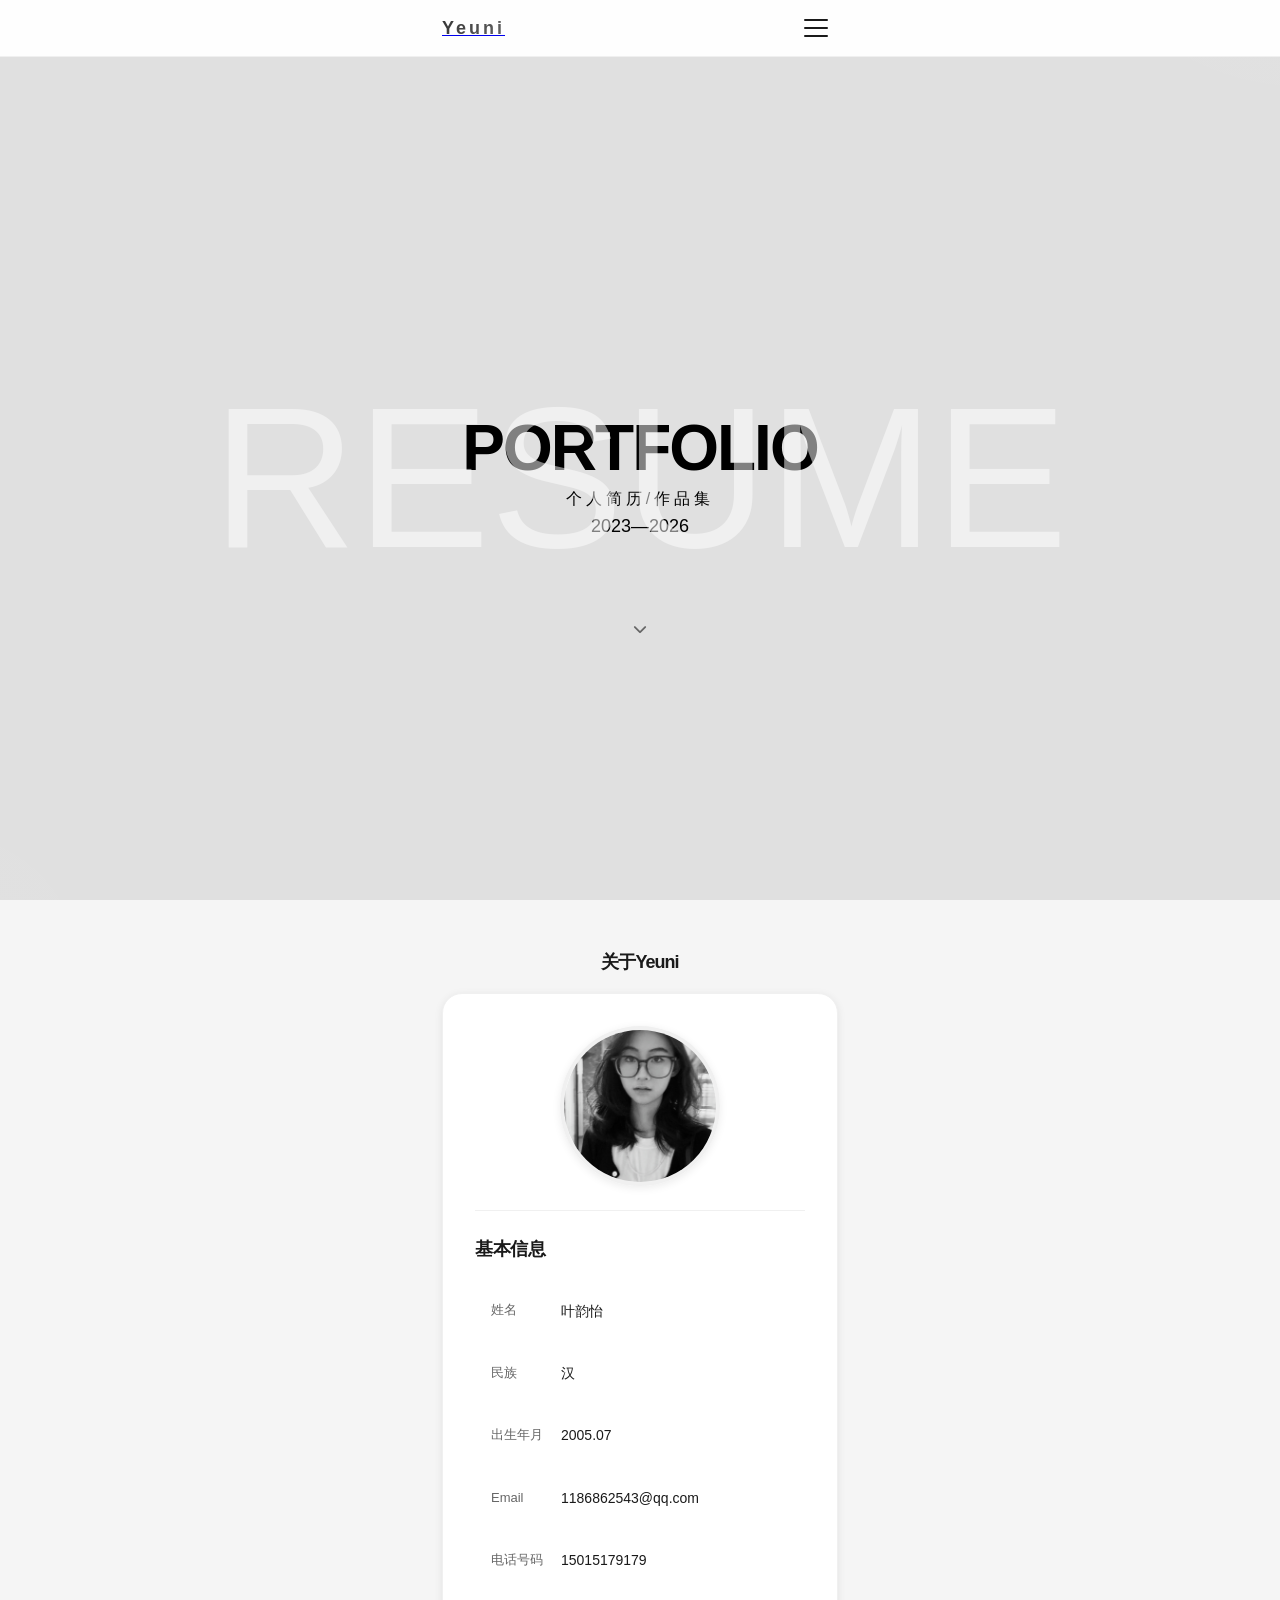
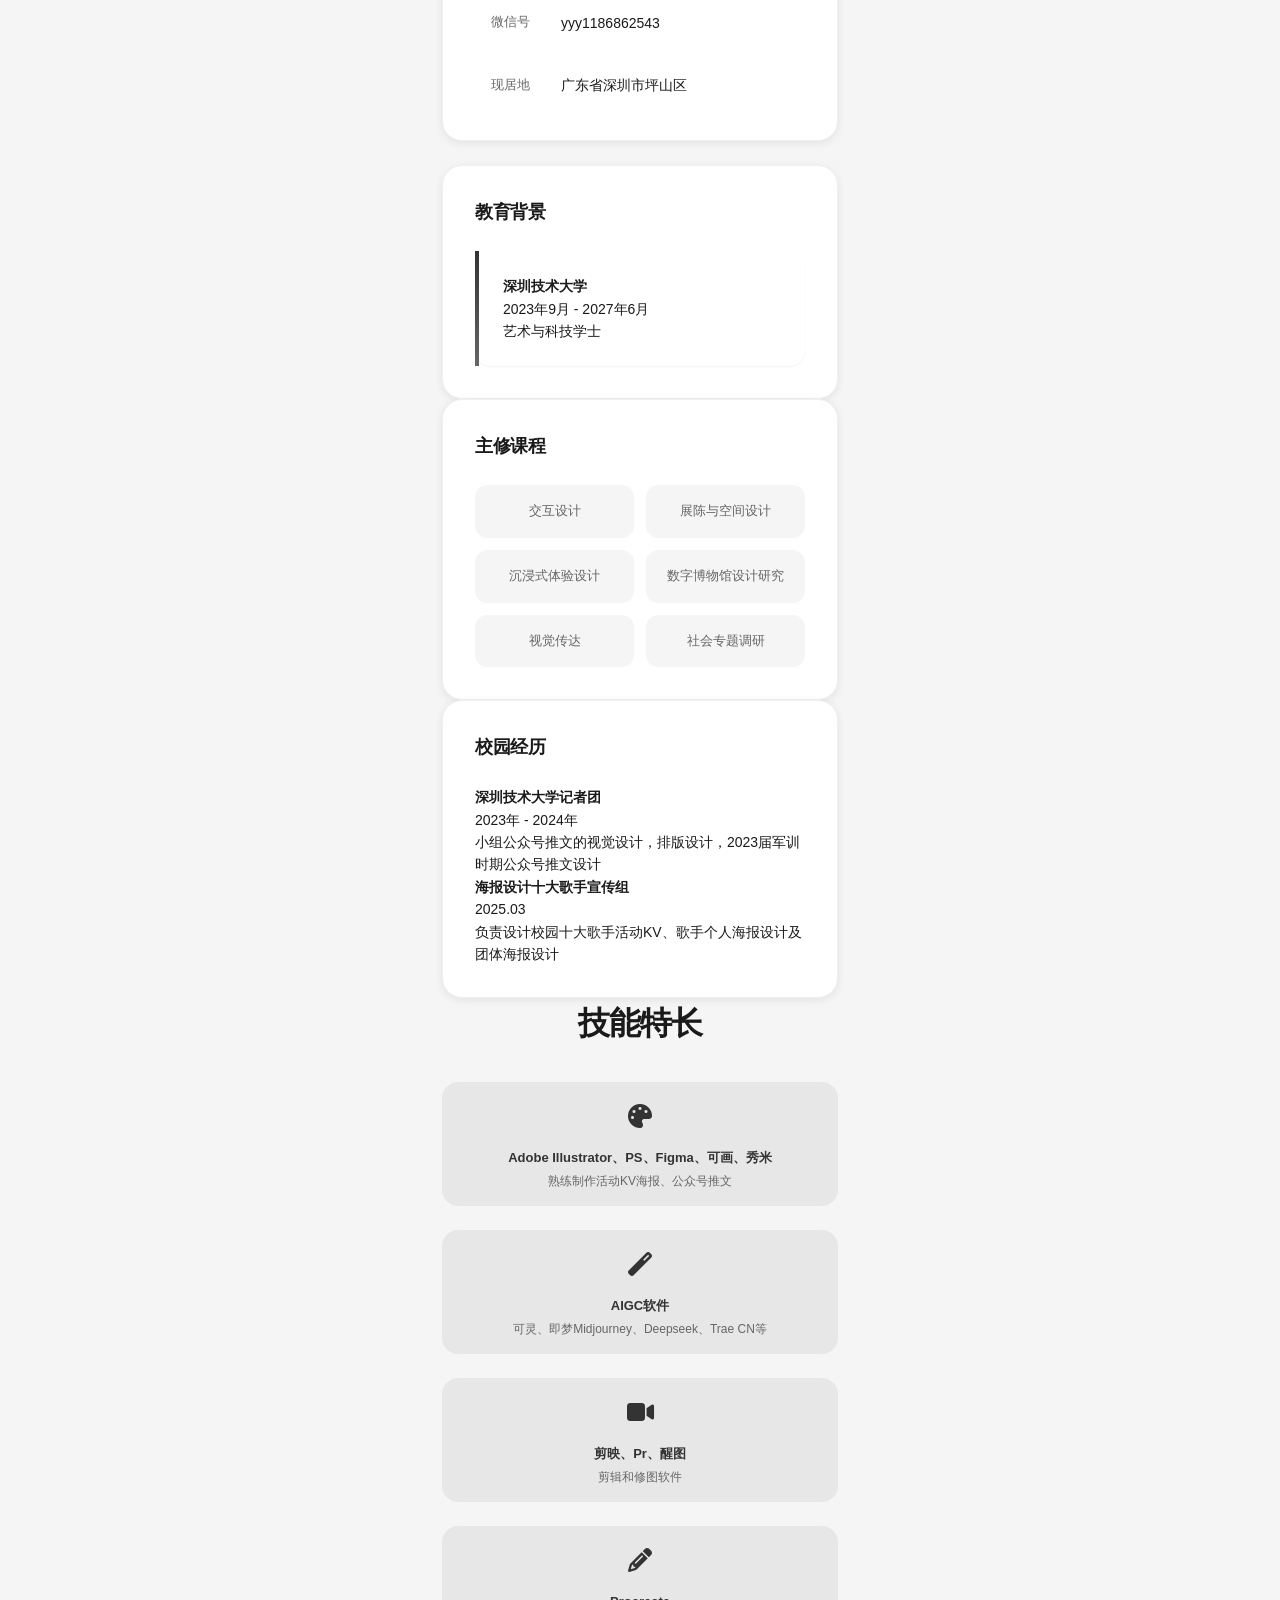
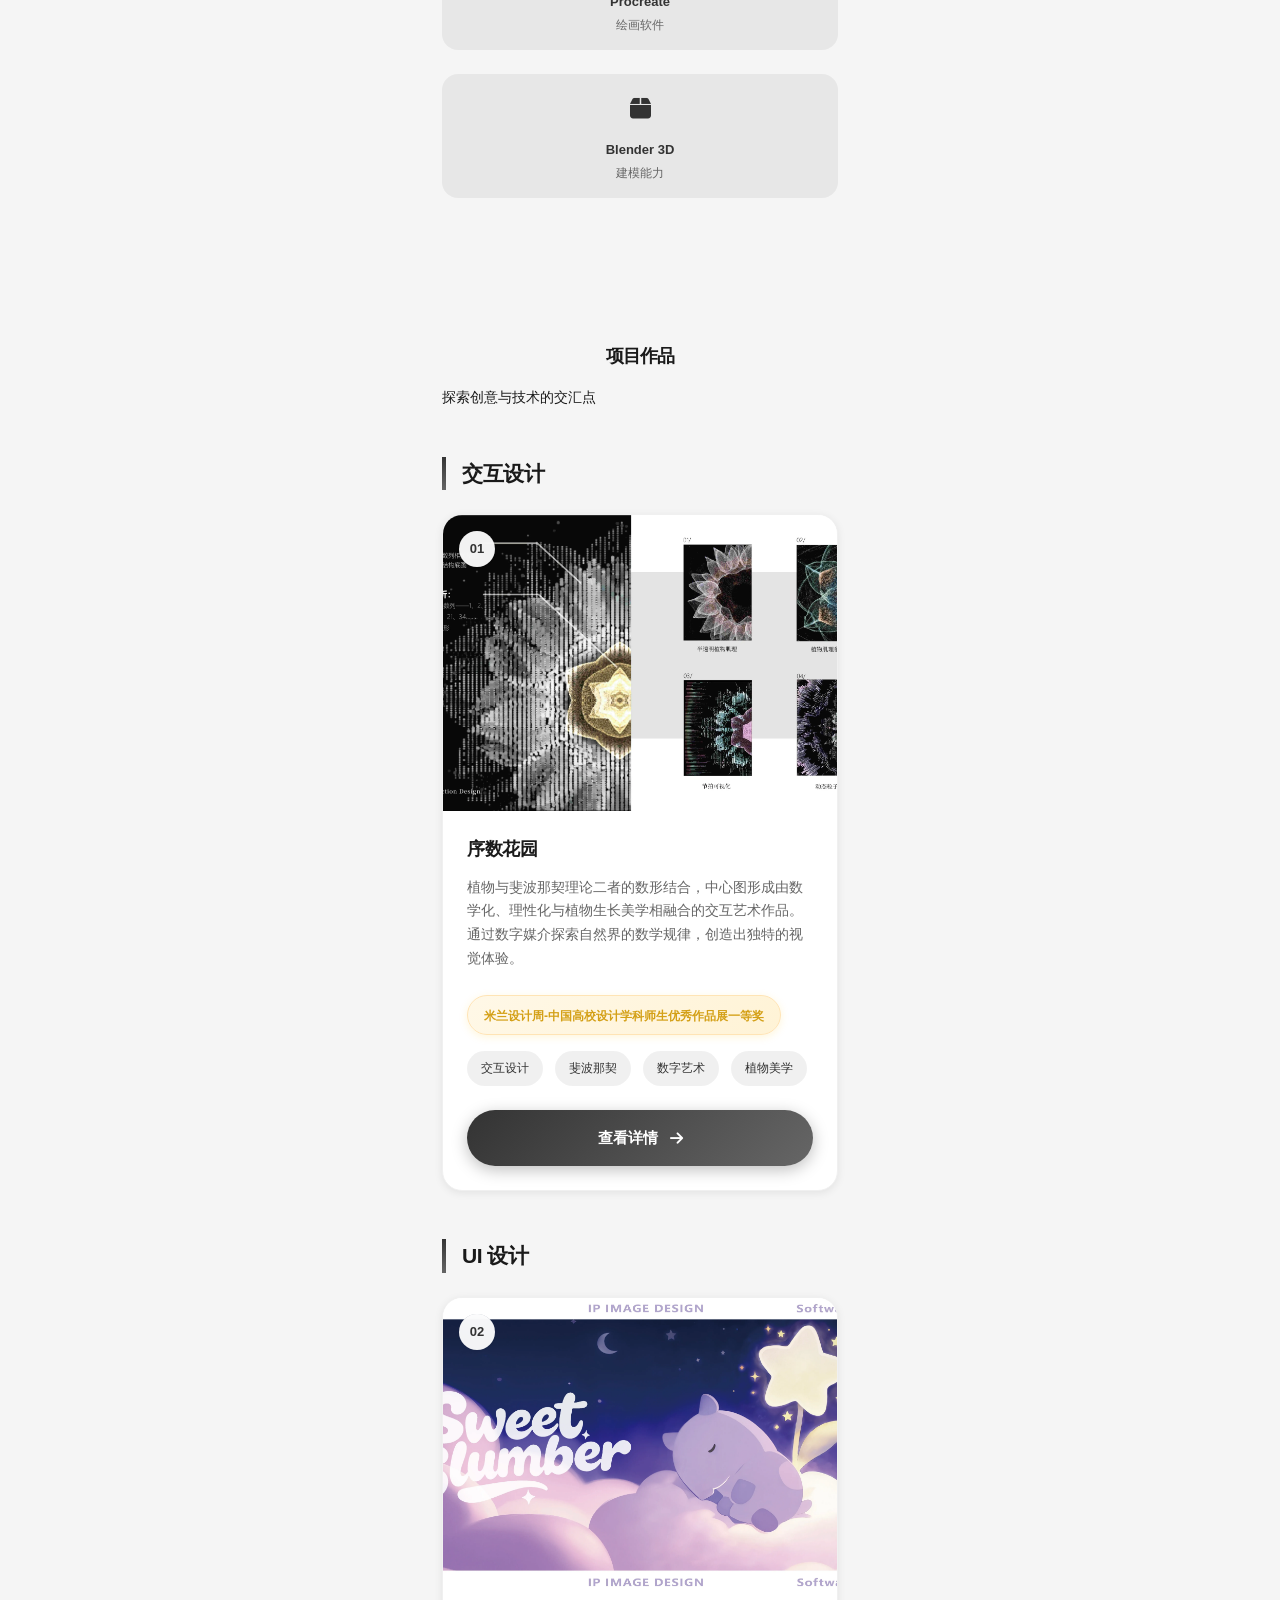
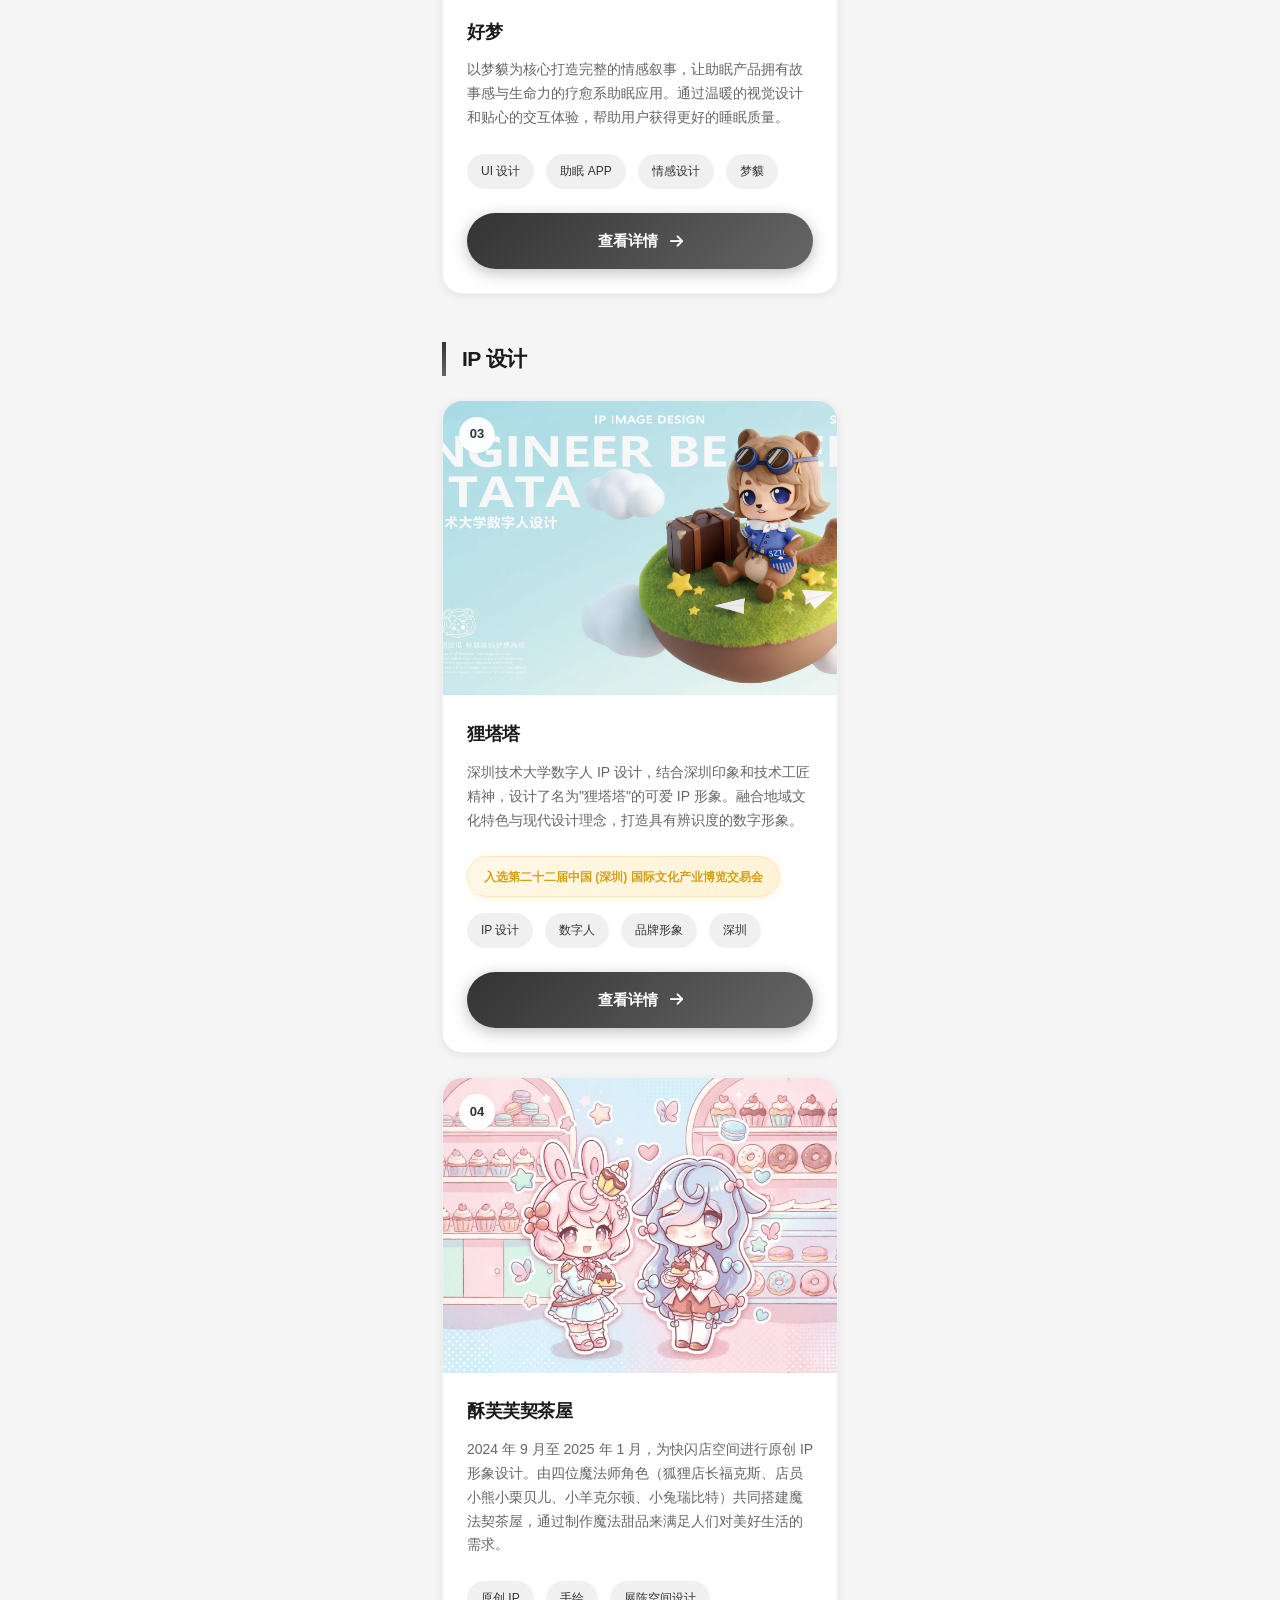
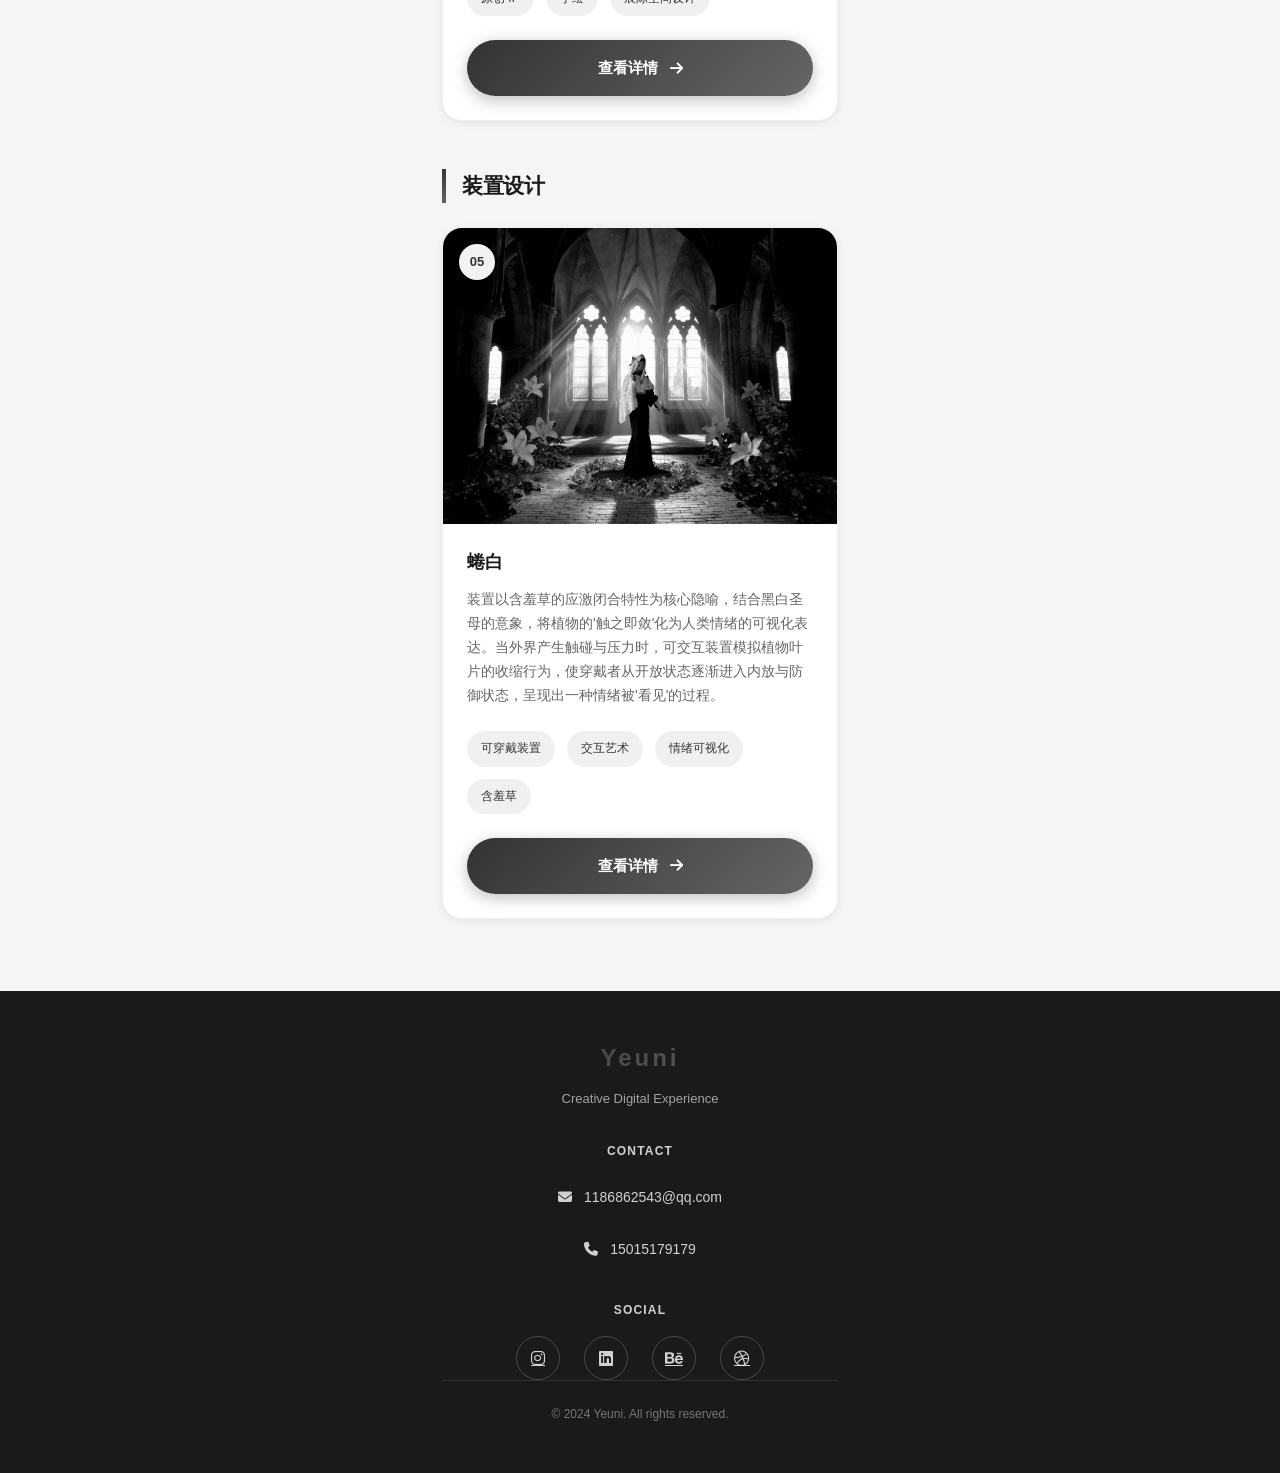
==== commit b9ed96de: "Add files via upload" ====
--- a/index.html
+++ b/index.html
@@ -228,124 +228,124 @@
                 </div>
             </article>
 
-            <!-- UI设计分类 -->
-            <div class="project-category">
-                <h3 class="category-title">UI设计</h3>
-            </div>
-
-            <!-- 项目3：好梦 -->
-            <article class="project-showcase" data-project="3">
-                <div class="project-layout">
-                    <!-- 封面图片 -->
-                    <div class="project-cover">
-                        <img src="png/05ui/13.png" alt="好梦封面" loading="lazy">
-                        <div class="project-number">03</div>
-                    </div>
-                    <!-- 项目信息 -->
-                    <div class="project-info">
-                        <h3 class="project-name">好梦</h3>
-                        <p class="project-concept">以梦貘为核心打造完整的情感叙事，让助眠产品拥有故事感与生命力的疗愈系助眠应用。通过温暖的视觉设计和贴心的交互体验，帮助用户获得更好的睡眠质量。</p>
-                        <div class="project-meta-tags">
-                            <span class="meta-tag">UI设计</span>
-                            <span class="meta-tag">助眠APP</span>
-                            <span class="meta-tag">情感设计</span>
-                            <span class="meta-tag">梦貘</span>
-                        </div>
-                        <a href="project-detail.html?id=3" class="view-detail-btn">
-                            <span>查看详情</span>
-                            <i class="fas fa-arrow-right"></i>
-                        </a>
-                    </div>
-                </div>
-            </article>
-
-            <!-- IP设计分类 -->
-            <div class="project-category">
-                <h3 class="category-title">IP设计</h3>
-            </div>
-
-            <!-- 项目2：狸塔塔 -->
-            <article class="project-showcase" data-project="2">
-                <div class="project-layout">
-                    <!-- 封面图片 -->
-                    <div class="project-cover">
-                        <img src="png/04ip/litata/9.png" alt="狸塔塔封面" loading="lazy">
-                        <div class="project-number">02</div>
-                    </div>
-                    <!-- 项目信息 -->
-                    <div class="project-info">
-                        <h3 class="project-name">狸塔塔</h3>
-                        <p class="project-concept">深圳技术大学数字人IP设计，结合深圳印象和技术工匠精神，设计了名为"狸塔塔"的可爱IP形象。融合地域文化特色与现代设计理念，打造具有辨识度的数字形象。</p>
-                        <div class="project-award-badge">
-                            <span class="award-text">入选第二十二届中国(深圳)国际文化产业博览交易会</span>
-                        </div>
-                        <div class="project-meta-tags">
-                            <span class="meta-tag">IP设计</span>
-                            <span class="meta-tag">数字人</span>
-                            <span class="meta-tag">品牌形象</span>
-                            <span class="meta-tag">深圳</span>
-                        </div>
-                        <a href="project-detail.html?id=2" class="view-detail-btn">
-                            <span>查看详情</span>
-                            <i class="fas fa-arrow-right"></i>
-                        </a>
-                    </div>
-                </div>
-            </article>
-
-            <!-- 项目2-2：酥芙芙契茶屋 -->
-            <article class="project-showcase" data-project="5">
-                <div class="project-layout">
-                    <!-- 封面图片 -->
-                    <div class="project-cover">
-                        <img src="png/04ip/Sofufu/1.png" alt="酥芙芙契茶屋封面" loading="lazy">
-                        <div class="project-number">05</div>
-                    </div>
-                    <!-- 项目信息 -->
-                    <div class="project-info">
-                        <h3 class="project-name">酥芙芙契茶屋</h3>
-                        <p class="project-concept">2024年9月至2025年1月，为快闪店空间进行原创IP形象设计。由四位魔法师角色（狐狸店长福克斯、店员小熊小栗贝儿、小羊克尔顿、小兔瑞比特）共同搭建魔法契茶屋，通过制作魔法甜品来满足人们对美好生活的需求。</p>
-                        <div class="project-meta-tags">
-                            <span class="meta-tag">原创IP</span>
-                            <span class="meta-tag">手绘</span>
-                            <span class="meta-tag">展陈空间设计</span>
-                        </div>
-                        <a href="project-detail-sofufu.html" class="view-detail-btn">
-                            <span>查看详情</span>
-                            <i class="fas fa-arrow-right"></i>
-                        </a>
-                    </div>
-                </div>
-            </article>
-
-            <!-- 装置设计分类 -->
-            <div class="project-category">
-                <h3 class="category-title">装置设计</h3>
-            </div>
-
-            <!-- 项目4：蜷白 -->
-            <article class="project-showcase" data-project="4">
-                <div class="project-layout">
-                    <!-- 封面图片 -->
-                    <div class="project-cover">
-                        <img src="png/06zz/1.png" alt="蜷白封面" loading="lazy">
-                        <div class="project-number">04</div>
-                    </div>
-                    <!-- 项目信息 -->
-                    <div class="project-info">
-                        <h3 class="project-name">蜷白</h3>
-                        <p class="project-concept">装置以含羞草的应激闭合特性为核心隐喻，结合黑白圣母的意象，将植物的'触之即敛'化为人类情绪的可视化表达。当外界产生触碰与压力时，可交互装置模拟植物叶片的收缩行为，使穿戴者从开放状态逐渐进入内放与防御状态，呈现出一种情绪被'看见'的过程。</p>
-                        <div class="project-meta-tags">
-                            <span class="meta-tag">可穿戴装置</span>
-                            <span class="meta-tag">交互艺术</span>
-                            <span class="meta-tag">情绪可视化</span>
-                            <span class="meta-tag">含羞草</span>
-                        </div>
-                        <a href="project-detail.html?id=4" class="view-detail-btn">
-                            <span>查看详情</span>
-                            <i class="fas fa-arrow-right"></i>
-                        </a>
-                    </div>
+            <!-- UI 设计分类 -->
+            <div class="project-category">
+                <h3 class="category-title">UI 设计</h3>
+            </div>
+
+            <!-- 项目 2：好梦 -->
+            <article class="project-showcase" data-project="2">
+                <div class="project-layout">
+                    <!-- 封面图片 -->
+                    <div class="project-cover">
+                        <img src="png/05ui/13.png" alt="好梦封面" loading="lazy">
+                        <div class="project-number">02</div>
+                    </div>
+                    <!-- 项目信息 -->
+                    <div class="project-info">
+                        <h3 class="project-name">好梦</h3>
+                        <p class="project-concept">以梦貘为核心打造完整的情感叙事，让助眠产品拥有故事感与生命力的疗愈系助眠应用。通过温暖的视觉设计和贴心的交互体验，帮助用户获得更好的睡眠质量。</p>
+                        <div class="project-meta-tags">
+                            <span class="meta-tag">UI 设计</span>
+                            <span class="meta-tag">助眠 APP</span>
+                            <span class="meta-tag">情感设计</span>
+                            <span class="meta-tag">梦貘</span>
+                        </div>
+                        <a href="project-detail.html?id=2" class="view-detail-btn">
+                            <span>查看详情</span>
+                            <i class="fas fa-arrow-right"></i>
+                        </a>
+                    </div>
+                </div>
+            </article>
+
+            <!-- IP 设计分类 -->
+            <div class="project-category">
+                <h3 class="category-title">IP 设计</h3>
+            </div>
+
+            <!-- 项目 3：狸塔塔 -->
+            <article class="project-showcase" data-project="3">
+                <div class="project-layout">
+                    <!-- 封面图片 -->
+                    <div class="project-cover">
+                        <img src="png/04ip/litata/9.png" alt="狸塔塔封面" loading="lazy">
+                        <div class="project-number">03</div>
+                    </div>
+                    <!-- 项目信息 -->
+                    <div class="project-info">
+                        <h3 class="project-name">狸塔塔</h3>
+                        <p class="project-concept">深圳技术大学数字人 IP 设计，结合深圳印象和技术工匠精神，设计了名为"狸塔塔"的可爱 IP 形象。融合地域文化特色与现代设计理念，打造具有辨识度的数字形象。</p>
+                        <div class="project-award-badge">
+                            <span class="award-text">入选第二十二届中国 (深圳) 国际文化产业博览交易会</span>
+                        </div>
+                        <div class="project-meta-tags">
+                            <span class="meta-tag">IP 设计</span>
+                            <span class="meta-tag">数字人</span>
+                            <span class="meta-tag">品牌形象</span>
+                            <span class="meta-tag">深圳</span>
+                        </div>
+                        <a href="project-detail.html?id=3" class="view-detail-btn">
+                            <span>查看详情</span>
+                            <i class="fas fa-arrow-right"></i>
+                        </a>
+                    </div>
+                </div>
+            </article>
+
+            <!-- 项目 4：酥芙芙契茶屋 -->
+            <article class="project-showcase" data-project="4">
+                <div class="project-layout">
+                    <!-- 封面图片 -->
+                    <div class="project-cover">
+                        <img src="png/04ip/Sofufu/1.png" alt="酥芙芙契茶屋封面" loading="lazy">
+                        <div class="project-number">04</div>
+                    </div>
+                    <!-- 项目信息 -->
+                    <div class="project-info">
+                        <h3 class="project-name">酥芙芙契茶屋</h3>
+                        <p class="project-concept">2024 年 9 月至 2025 年 1 月，为快闪店空间进行原创 IP 形象设计。由四位魔法师角色（狐狸店长福克斯、店员小熊小栗贝儿、小羊克尔顿、小兔瑞比特）共同搭建魔法契茶屋，通过制作魔法甜品来满足人们对美好生活的需求。</p>
+                        <div class="project-meta-tags">
+                            <span class="meta-tag">原创 IP</span>
+                            <span class="meta-tag">手绘</span>
+                            <span class="meta-tag">展陈空间设计</span>
+                        </div>
+                        <a href="project-detail-sofufu.html" class="view-detail-btn">
+                            <span>查看详情</span>
+                            <i class="fas fa-arrow-right"></i>
+                        </a>
+                    </div>
+                </div>
+            </article>
+
+            <!-- 装置设计分类 -->
+            <div class="project-category">
+                <h3 class="category-title">装置设计</h3>
+            </div>
+
+            <!-- 项目 5：蜷白 -->
+            <article class="project-showcase" data-project="5">
+                <div class="project-layout">
+                    <!-- 封面图片 -->
+                    <div class="project-cover">
+                        <img src="png/06zz/1.png" alt="蜷白封面" loading="lazy">
+                        <div class="project-number">05</div>
+                    </div>
+                    <!-- 项目信息 -->
+                    <div class="project-info">
+                        <h3 class="project-name">蜷白</h3>
+                        <p class="project-concept">装置以含羞草的应激闭合特性为核心隐喻，结合黑白圣母的意象，将植物的'触之即敛'化为人类情绪的可视化表达。当外界产生触碰与压力时，可交互装置模拟植物叶片的收缩行为，使穿戴者从开放状态逐渐进入内放与防御状态，呈现出一种情绪被'看见'的过程。</p>
+                        <div class="project-meta-tags">
+                            <span class="meta-tag">可穿戴装置</span>
+                            <span class="meta-tag">交互艺术</span>
+                            <span class="meta-tag">情绪可视化</span>
+                            <span class="meta-tag">含羞草</span>
+                        </div>
+                        <a href="project-detail.html?id=5" class="view-detail-btn">
+                            <span>查看详情</span>
+                            <i class="fas fa-arrow-right"></i>
+                        </a>
+                    </div>
                 </div>
             </article>
         </div>
--- a/styles.css
+++ b/styles.css
@@ -1005,12 +1005,50 @@
     background: #000;
     max-width: 100%;
     box-shadow: var(--shadow-lg);
+    padding-top: 56.25%;
 }
 
 .video-container video {
+    position: absolute;
+    top: 0;
+    left: 0;
     width: 100%;
-    height: auto;
+    height: 100%;
     display: block;
+}
+
+.video-container iframe {
+    position: absolute;
+    top: 0;
+    left: 0;
+    width: 100%;
+    height: 100%;
+    border: none;
+}
+
+.video-placeholder {
+    position: absolute;
+    top: 0;
+    left: 0;
+    width: 100%;
+    height: 100%;
+    display: flex;
+    flex-direction: column;
+    align-items: center;
+    justify-content: center;
+    color: #fff;
+    background: rgba(0, 0, 0, 0.8);
+}
+
+.video-placeholder i {
+    font-size: 48px;
+    margin-bottom: 16px;
+    opacity: 0.7;
+}
+
+.video-placeholder p {
+    font-size: 14px;
+    opacity: 0.7;
 }
 
 .detail-concept-section {
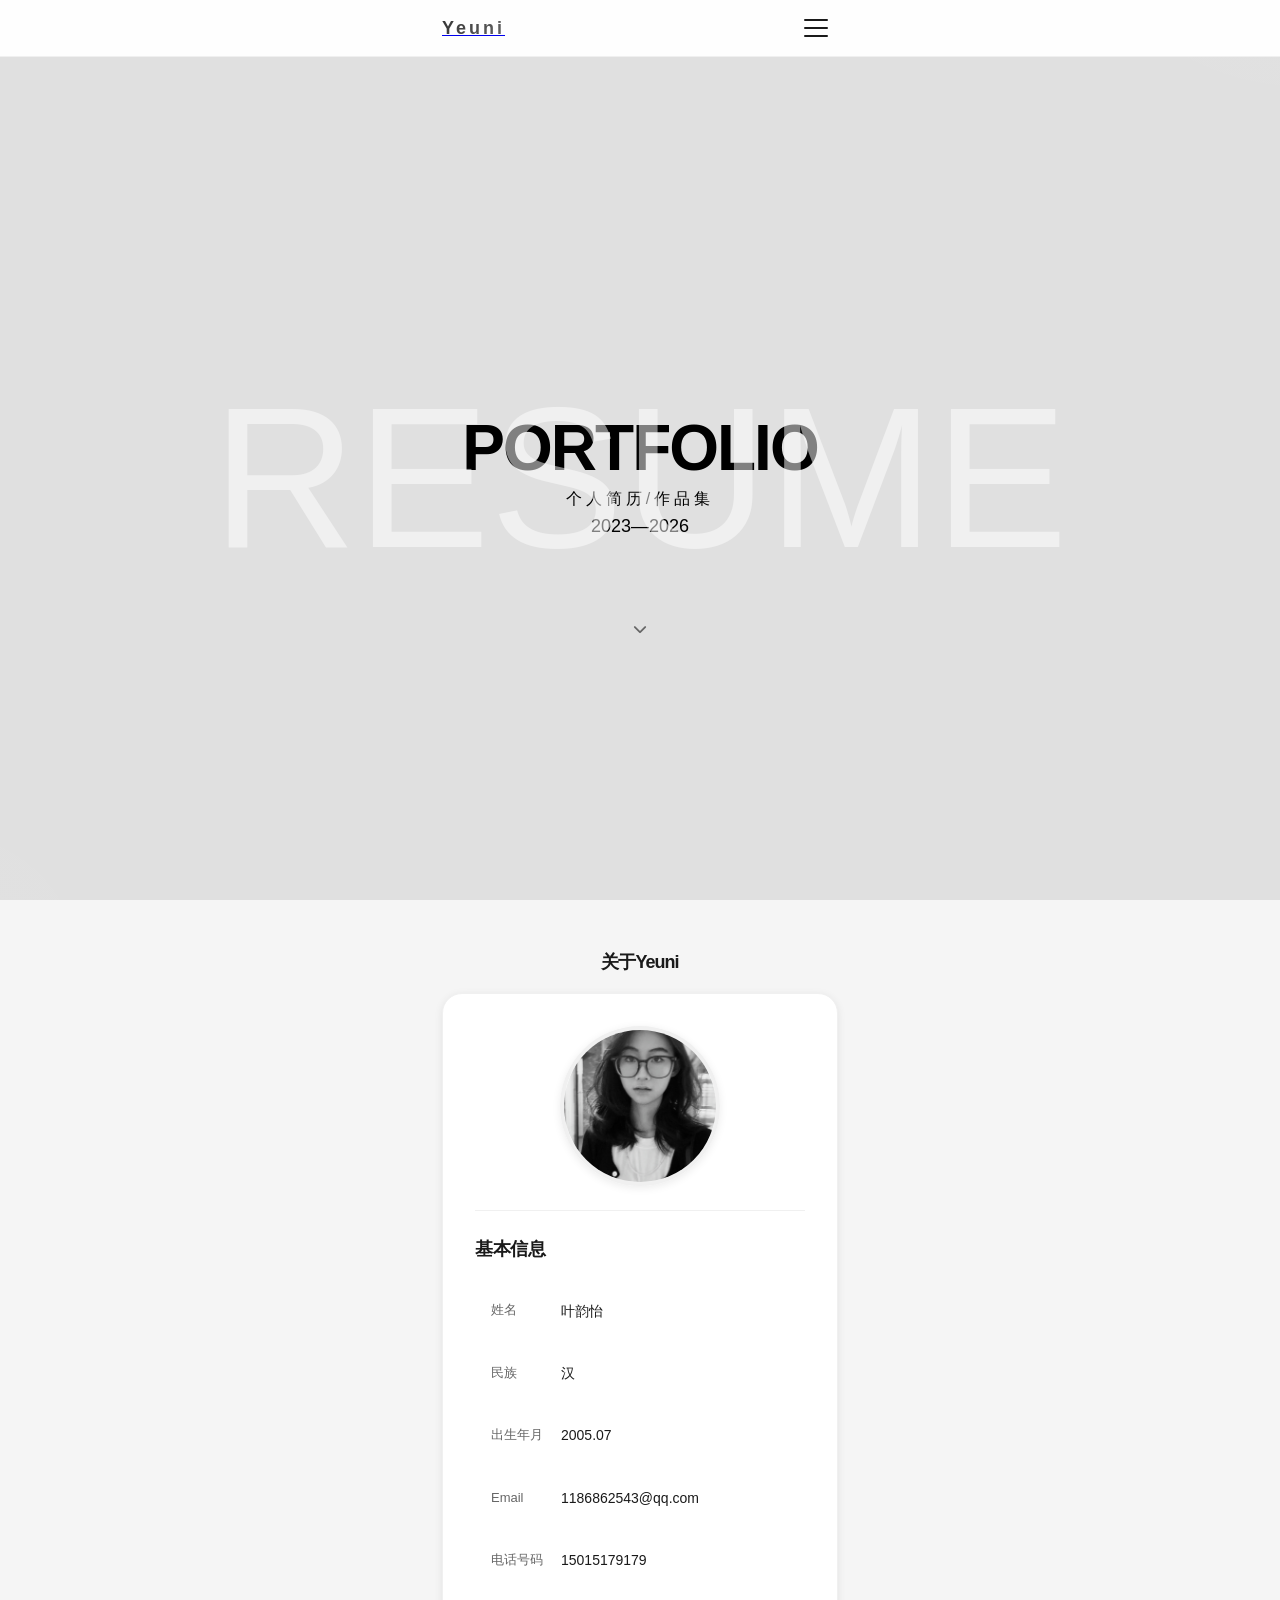
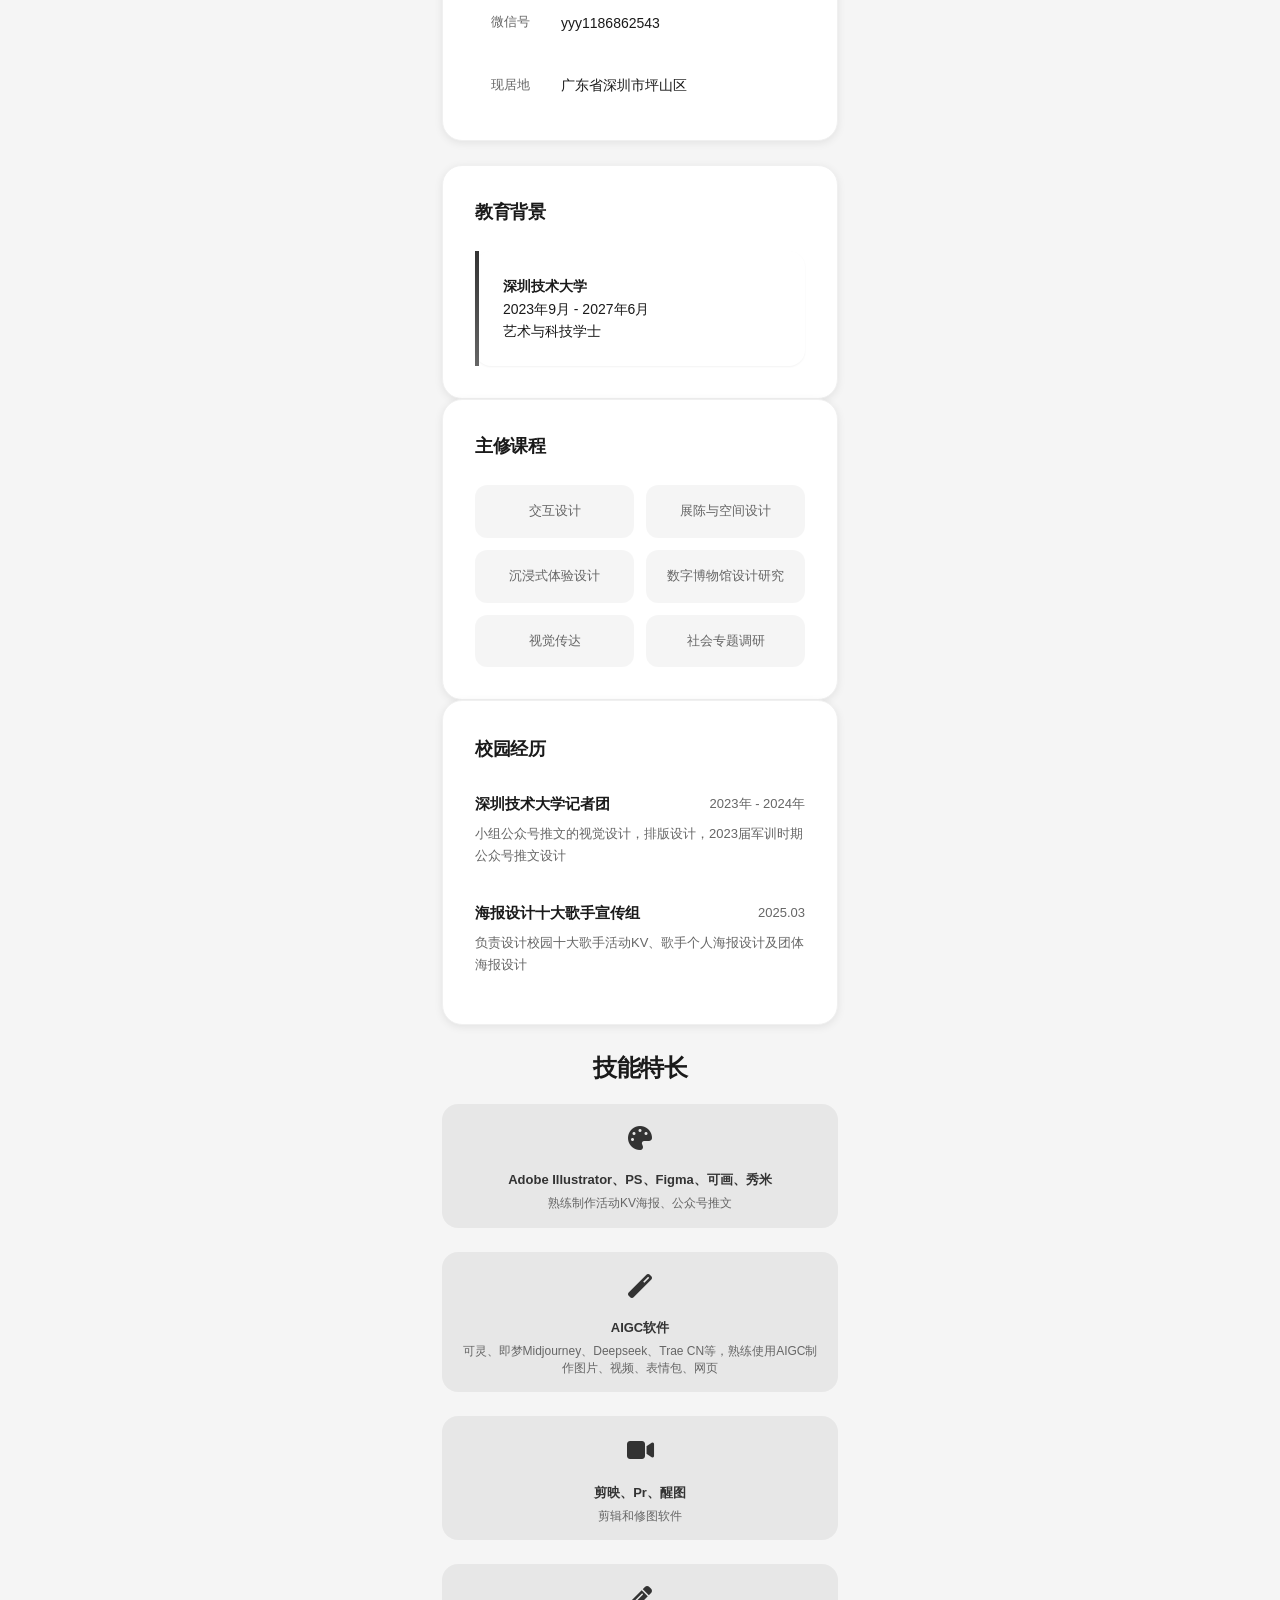
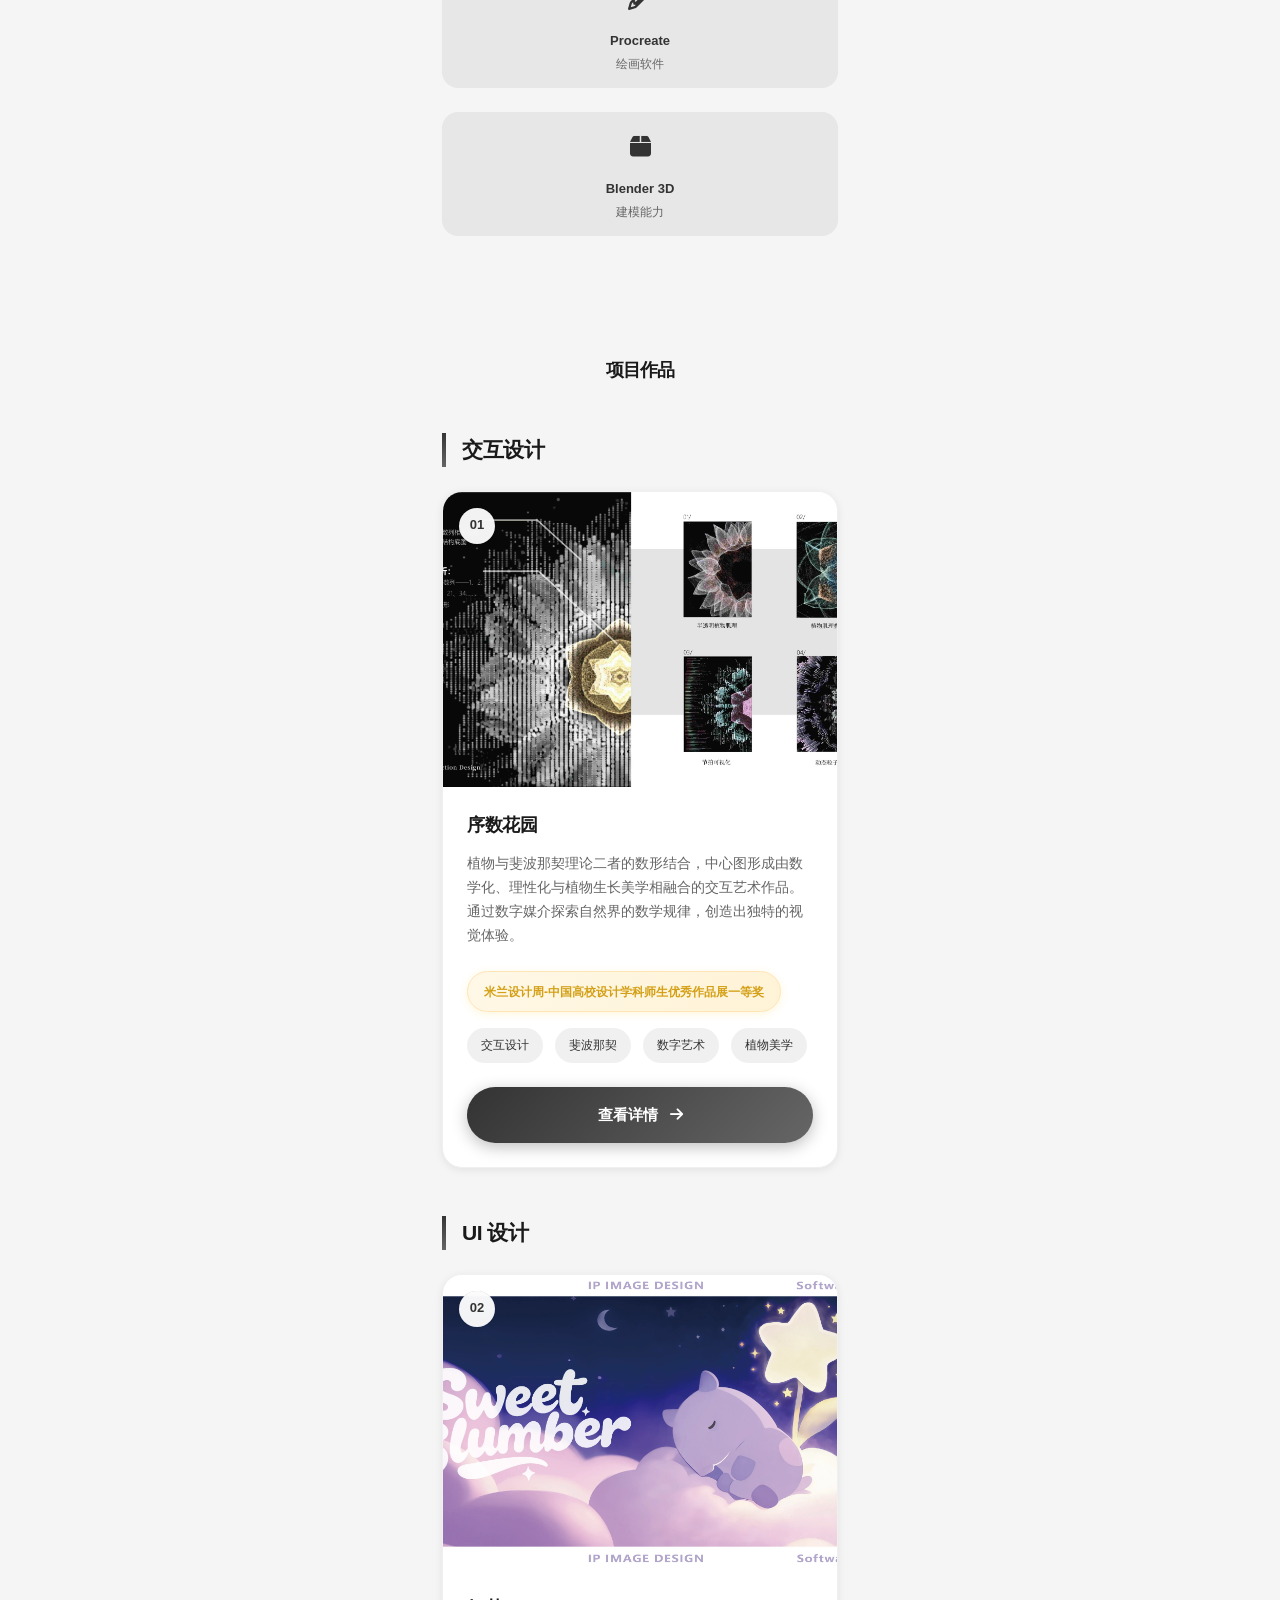
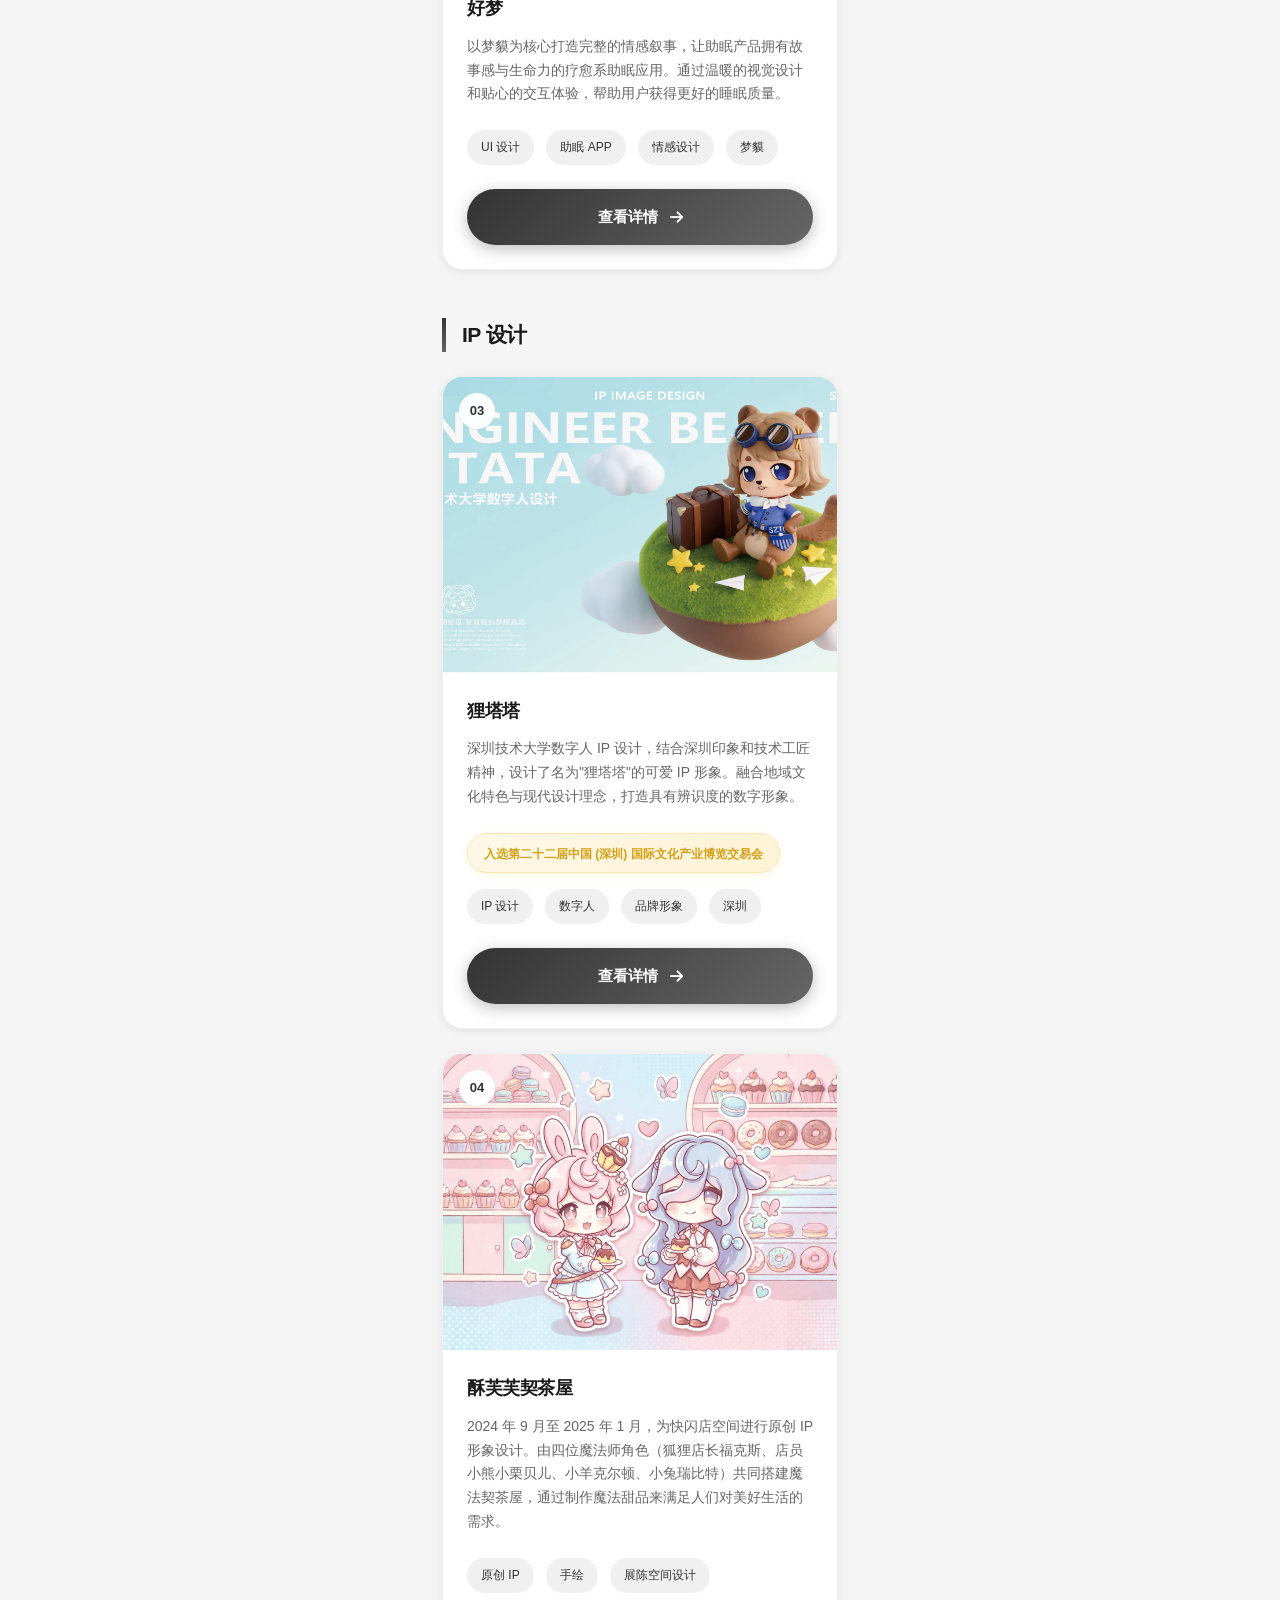
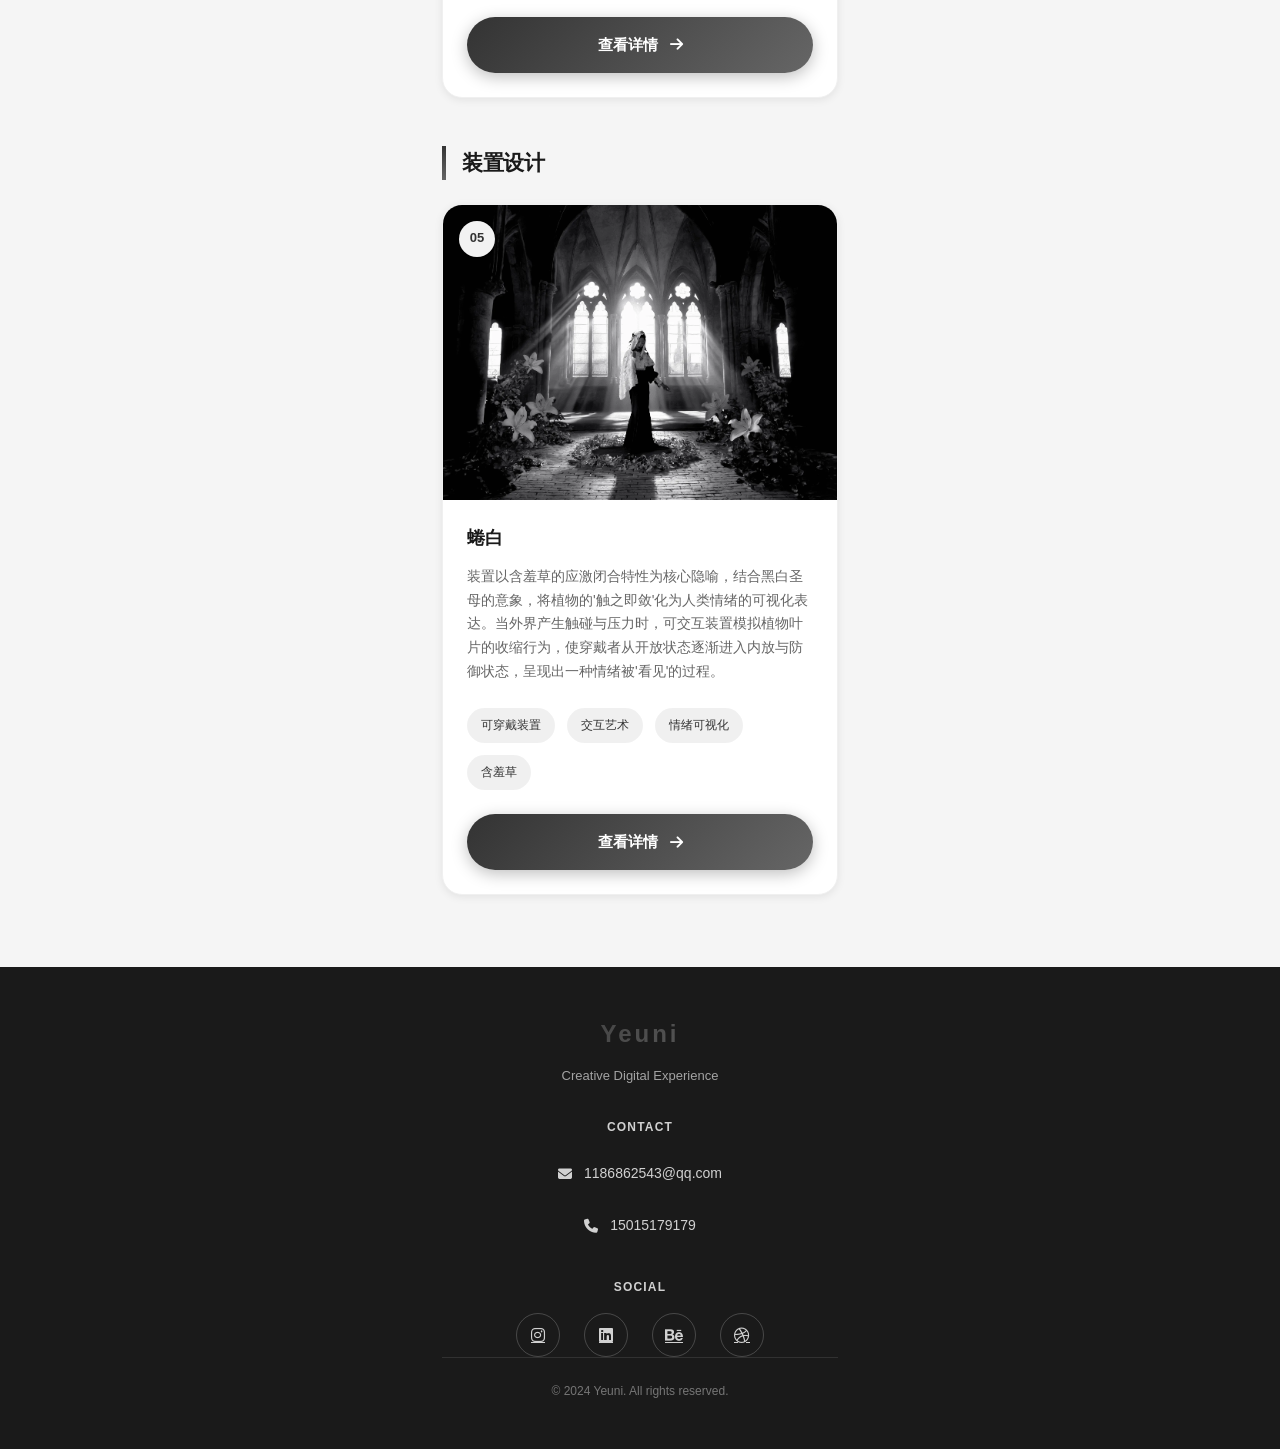
==== commit 8e2e1306: "Add files via upload" ====
--- a/index.html
+++ b/index.html
@@ -131,6 +131,9 @@
                             </div>
                             <p class="experience-role">小组公众号推文的视觉设计，排版设计，2023届军训时期公众号推文设计</p>
                         </div>
+                        
+                        <div class="experience-divider"></div>
+                        
                         <div class="experience-item">
                             <div class="experience-header">
                                 <h4>海报设计十大歌手宣传组</h4>
@@ -158,7 +161,7 @@
                             <i class="fas fa-magic"></i>
                         </div>
                         <span class="skill-name">AIGC软件</span>
-                        <p class="skill-desc">可灵、即梦Midjourney、Deepseek、Trae CN等</p>
+                        <p class="skill-desc">可灵、即梦Midjourney、Deepseek、Trae CN等，熟练使用AIGC制作图片、视频、表情包、网页</p>
                     </div>
                     <div class="skill-item">
                         <div class="skill-icon">
@@ -191,7 +194,6 @@
         <div class="container">
             <div class="section-header">
                 <h2 class="section-title">项目作品</h2>
-                <p class="section-subtitle">探索创意与技术的交汇点</p>
             </div>
             
             <!-- 交互设计分类 -->
--- a/styles.css
+++ b/styles.css
@@ -434,6 +434,43 @@
     letter-spacing: -0.5px;
 }
 
+/* 校园经历样式 */
+.experience-card {
+    line-height: 1.8;
+}
+
+.experience-item {
+    margin-bottom: var(--spacing-md);
+}
+
+.experience-header {
+    display: flex;
+    justify-content: space-between;
+    align-items: center;
+    margin-bottom: 6px;
+}
+
+.experience-header h4 {
+    font-size: var(--font-size-md);
+    font-weight: 600;
+    color: var(--color-text-dark);
+}
+
+.experience-year {
+    font-size: var(--font-size-sm);
+    color: var(--color-text-medium);
+}
+
+.experience-role {
+    font-size: var(--font-size-sm);
+    color: var(--color-text-medium);
+    line-height: 1.7;
+}
+
+.experience-divider {
+    height: 16px;
+}
+
 /* 个人照片 - INS圆形头像风格 */
 .profile-photo-wrapper {
     width: 160px;
@@ -746,16 +783,18 @@
 
 /* ============ 技能板块 ============ */
 .skills-section {
-    margin-bottom: var(--spacing-xxl);
+    margin-top: var(--spacing-lg);
+    margin-bottom: var(--spacing-lg);
 }
 
 .skills-section .section-subtitle {
-    font-size: 32px;
-    font-weight: 700;
-    color: var(--color-text-dark);
-    margin-bottom: var(--spacing-xl);
+    font-size: 24px;
+    font-weight: 600;
+    color: var(--color-text-dark);
+    margin-top: var(--spacing-lg);
+    margin-bottom: var(--spacing-md);
     text-align: center;
-    letter-spacing: -1px;
+    letter-spacing: -0.5px;
 }
 
 .skills-grid {
@@ -951,6 +990,7 @@
 
 .project-title-wrap {
     text-align: center;
+    margin-top: var(--spacing-xxl);
     margin-bottom: var(--spacing-xl);
 }
 
@@ -1026,6 +1066,33 @@
     border: none;
 }
 
+.video-container-wrapper {
+    position: relative;
+    max-width: 900px;
+    margin: 0 auto;
+    background: #000;
+    border-radius: var(--radius-xl);
+    overflow: hidden;
+    box-shadow: var(--shadow-lg);
+    width: 100%;
+}
+
+.video-container-inner {
+    position: relative;
+    width: 100%;
+    padding-bottom: 56.25%; /* 16:9 比例 */
+}
+
+.video-container-inner iframe {
+    position: absolute;
+    top: 0;
+    left: 0;
+    width: 100%;
+    height: 100%;
+    border: none;
+    object-fit: cover;
+}
+
 .video-placeholder {
     position: absolute;
     top: 0;
@@ -1084,6 +1151,9 @@
 .gallery-scroll-container {
     position: relative;
     margin-bottom: var(--spacing-md);
+    display: flex;
+    justify-content: center;
+    align-items: center;
 }
 
 .gallery-nav-btn {
@@ -1141,6 +1211,8 @@
     -ms-overflow-style: none;
     scroll-snap-type: x mandatory;
     -webkit-overflow-scrolling: touch;
+    justify-content: center;
+    align-items: center;
 }
 
 .gallery-scroll::-webkit-scrollbar {
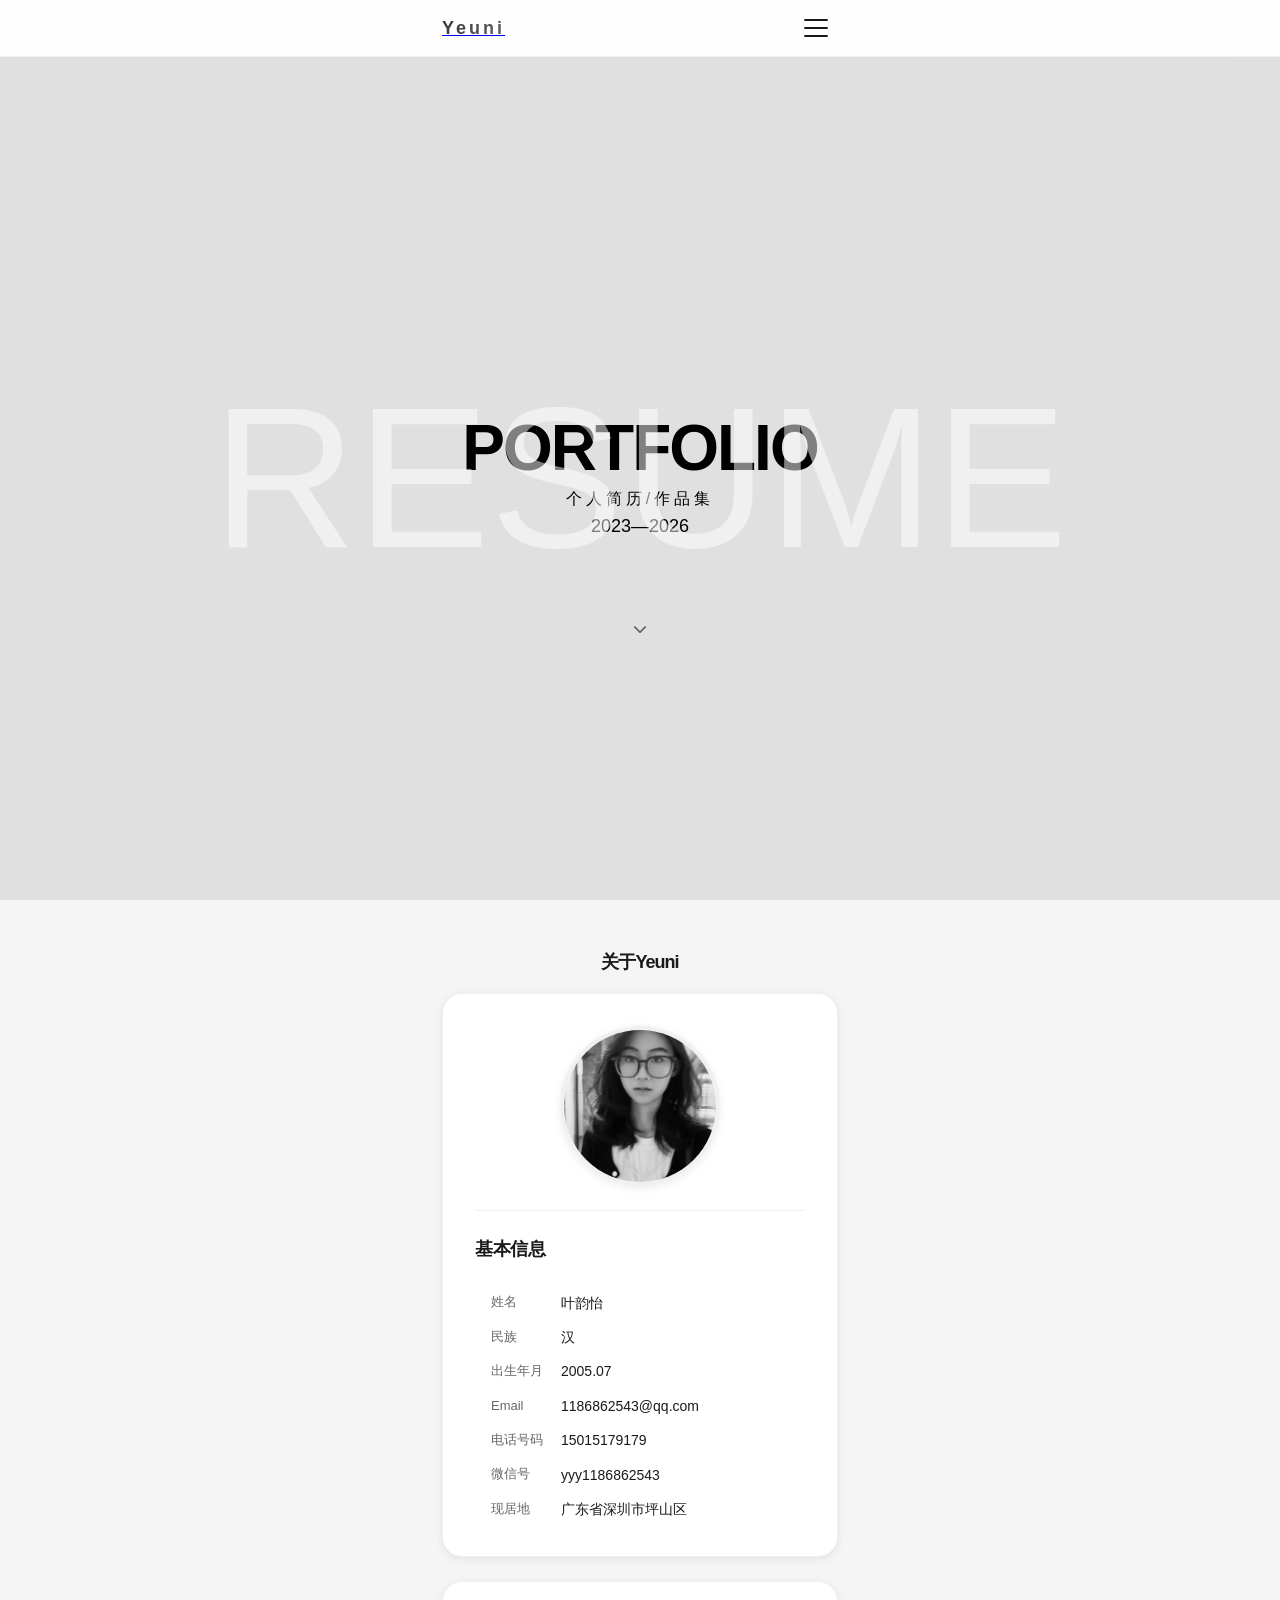
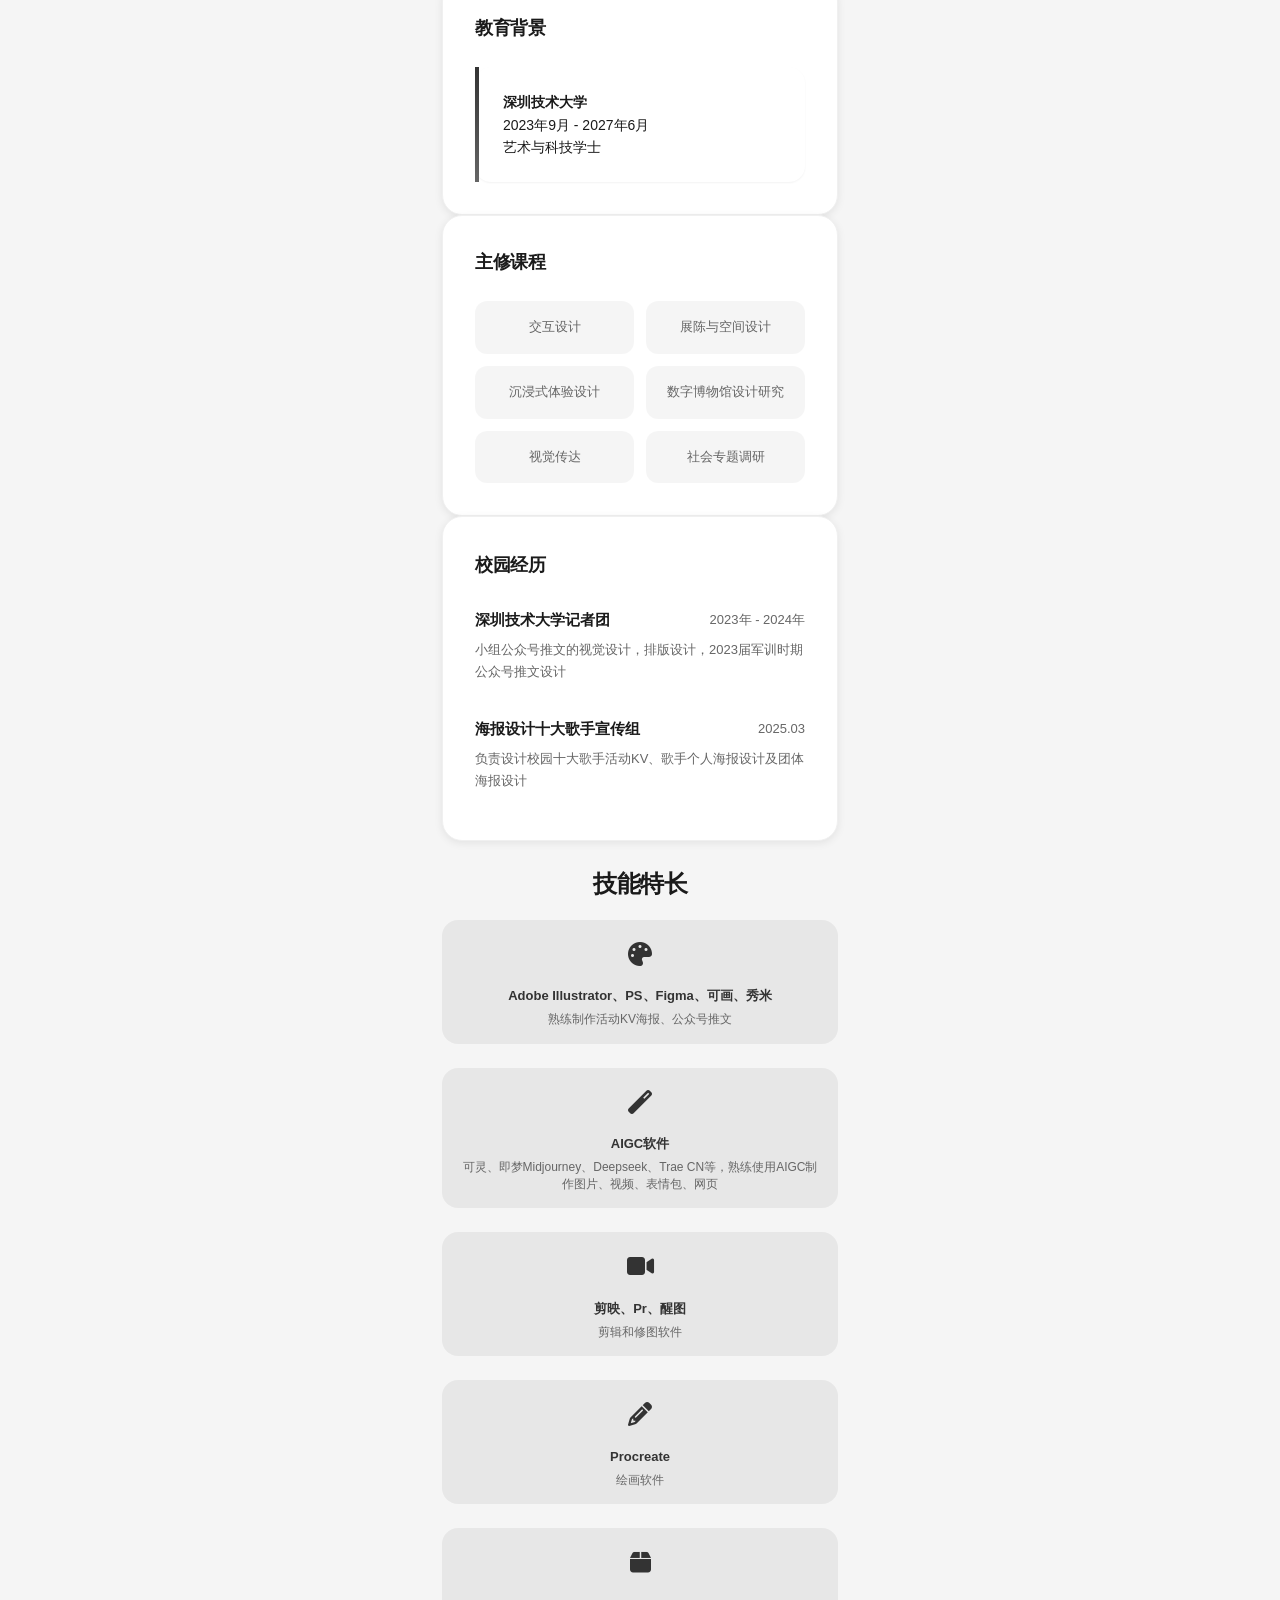
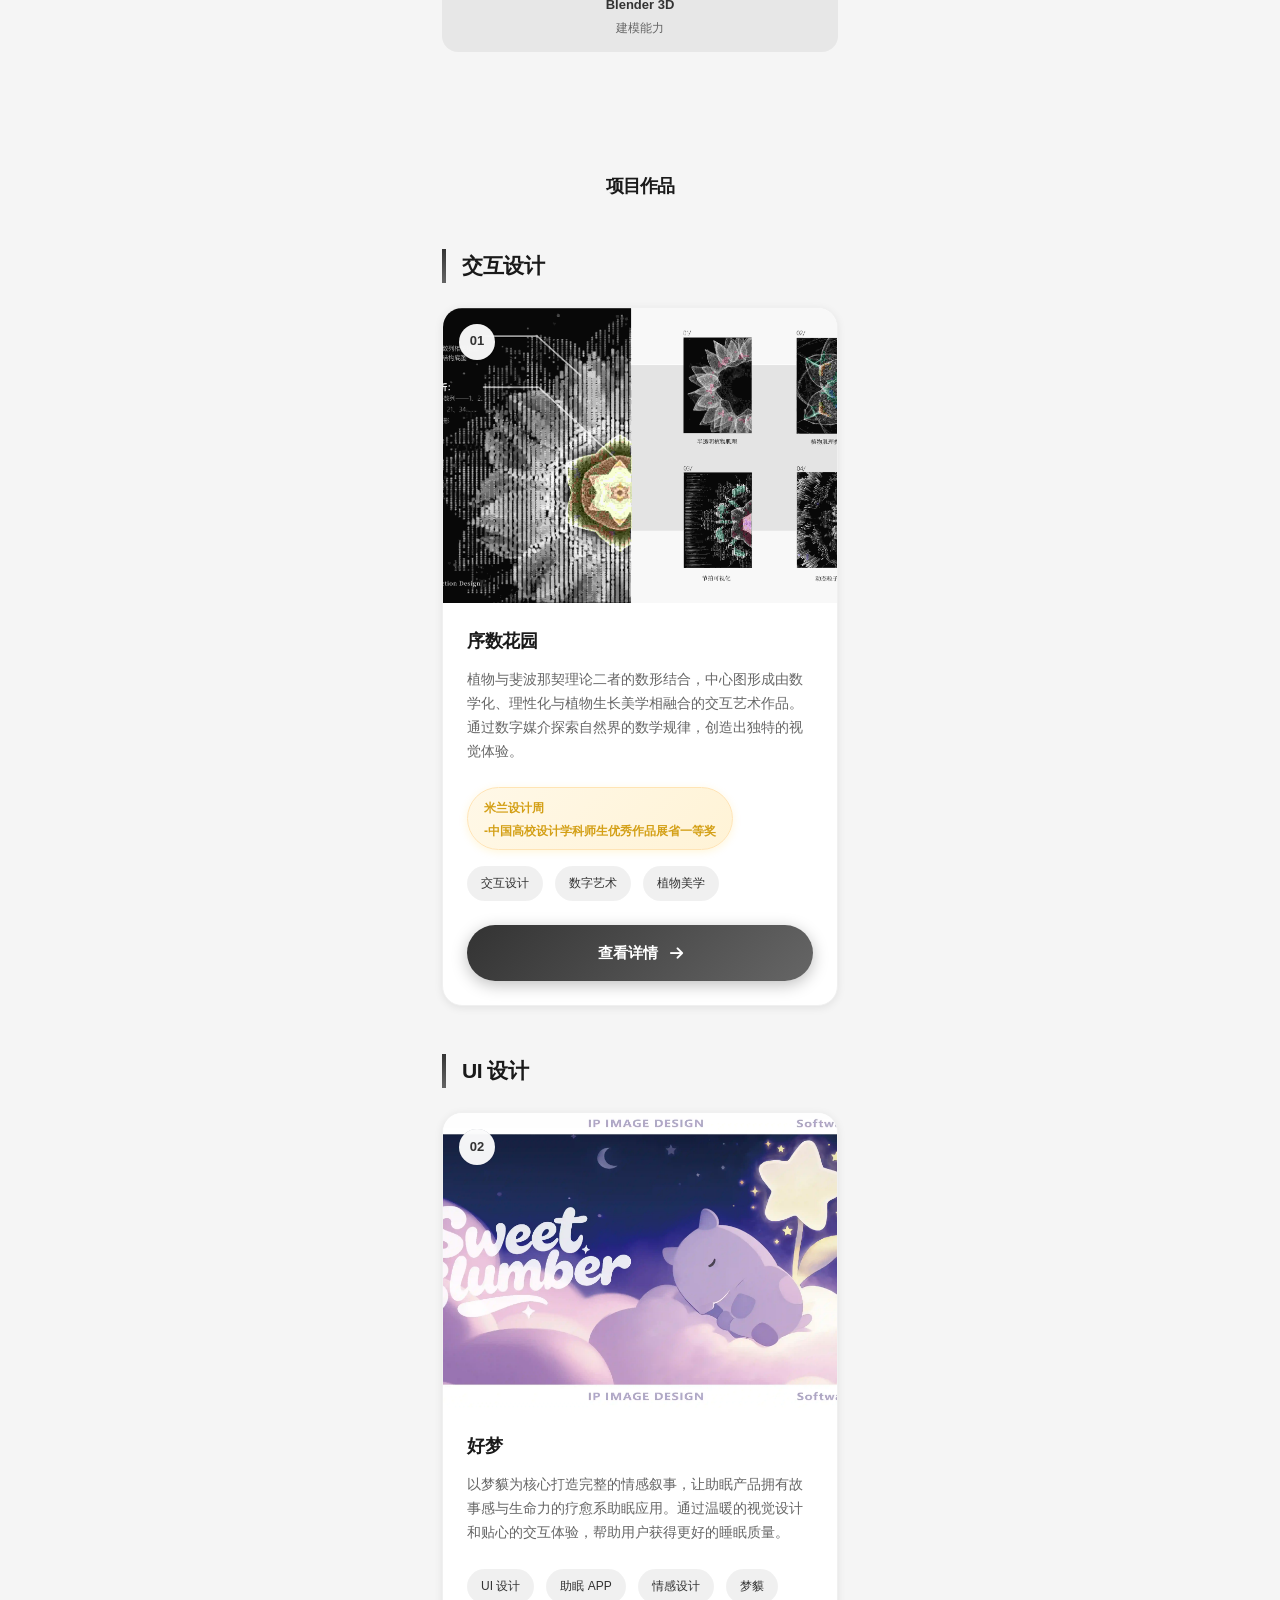
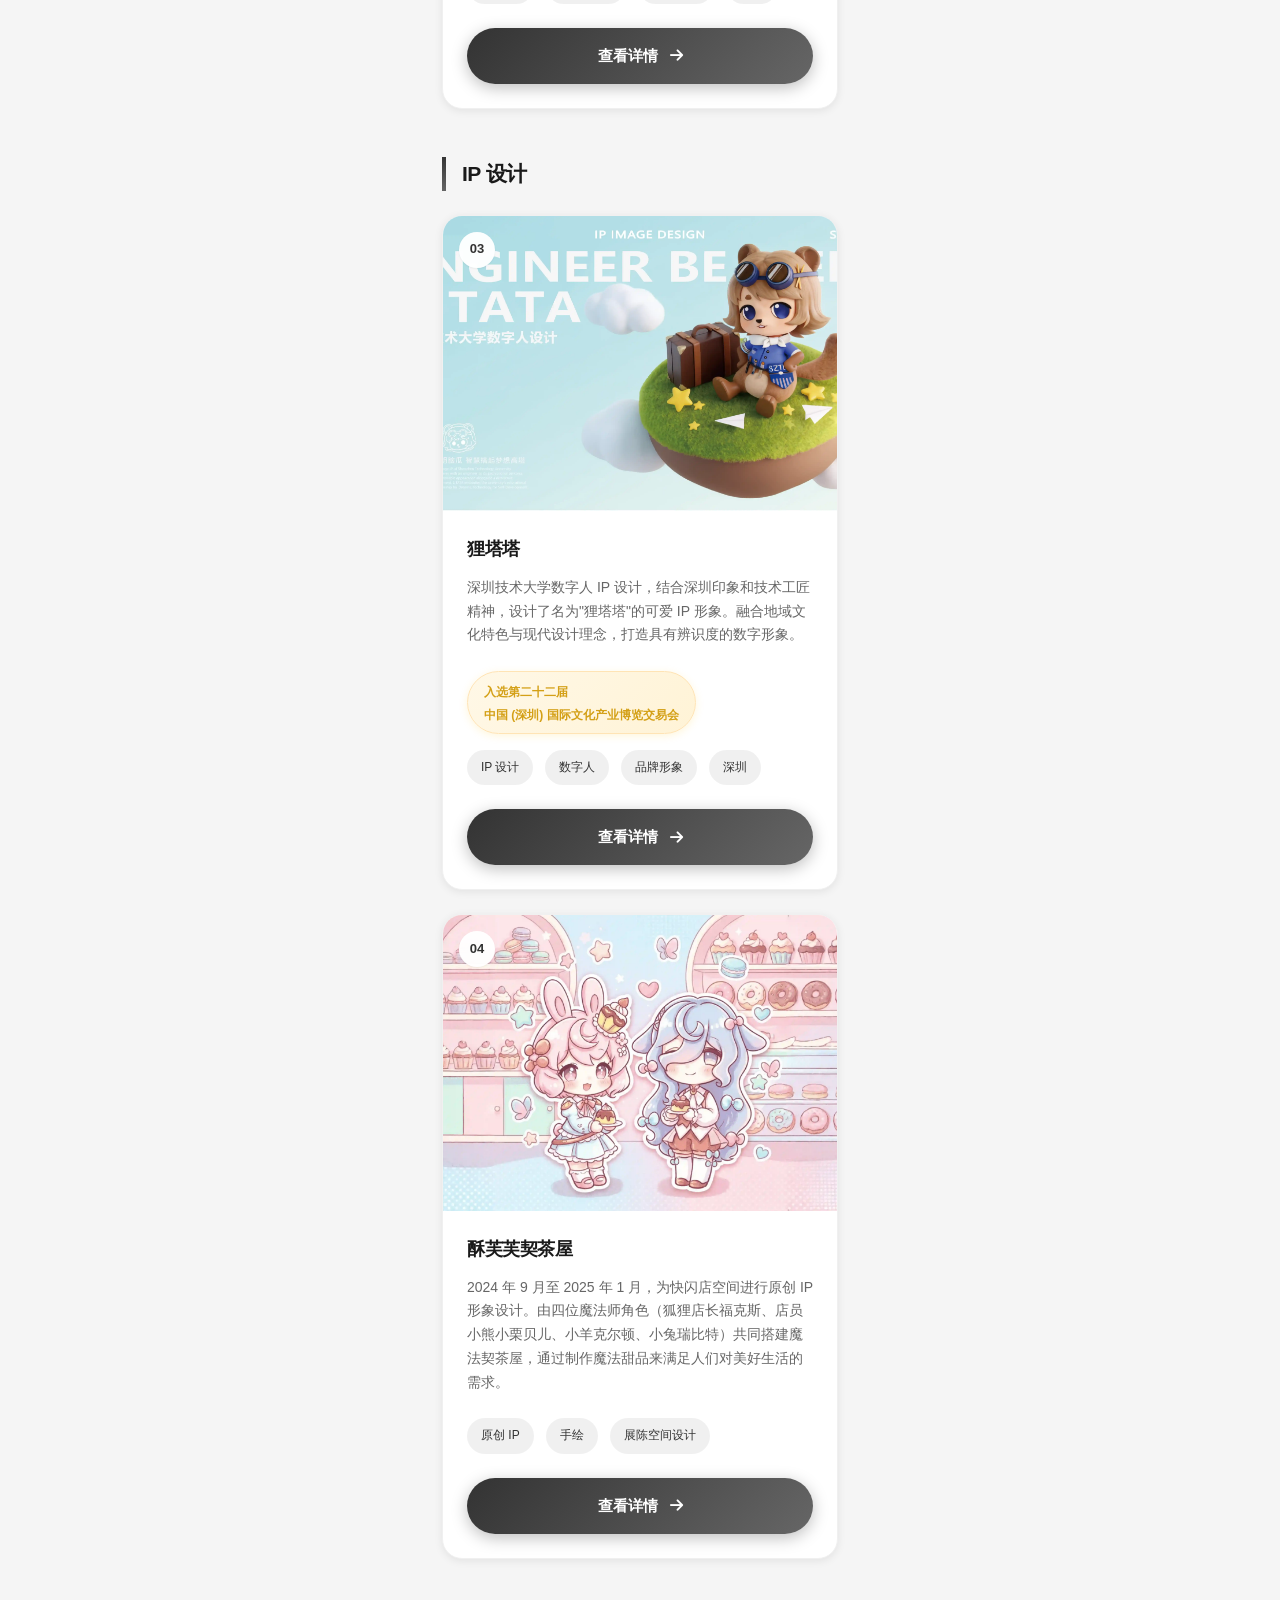
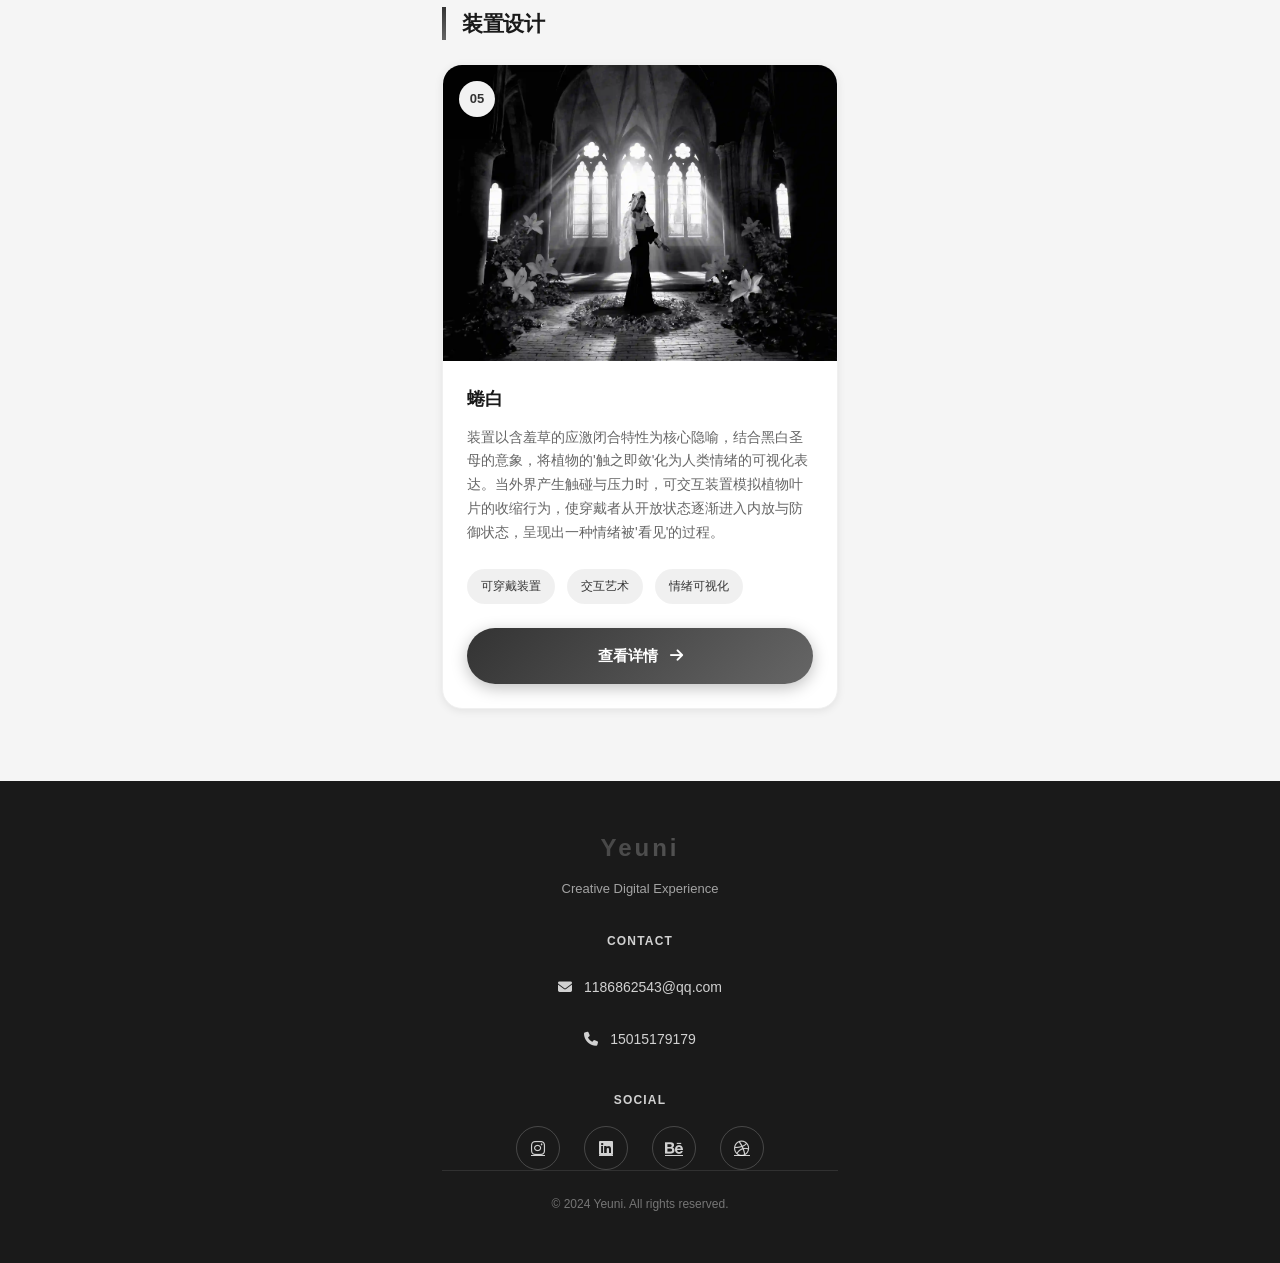
==== commit 58a94e24: "Add files via upload" ====
--- a/index.html
+++ b/index.html
@@ -214,11 +214,12 @@
                         <h3 class="project-name">序数花园</h3>
                         <p class="project-concept">植物与斐波那契理论二者的数形结合，中心图形成由数学化、理性化与植物生长美学相融合的交互艺术作品。通过数字媒介探索自然界的数学规律，创造出独特的视觉体验。</p>
                         <div class="project-award-badge">
-                            <span class="award-text">米兰设计周-中国高校设计学科师生优秀作品展一等奖</span>
+                            <span class="award-text">米兰设计周</span>
+                            <br>
+                            <span class="award-text">-中国高校设计学科师生优秀作品展省一等奖</span>
                         </div>
                         <div class="project-meta-tags">
                             <span class="meta-tag">交互设计</span>
-                            <span class="meta-tag">斐波那契</span>
                             <span class="meta-tag">数字艺术</span>
                             <span class="meta-tag">植物美学</span>
                         </div>
@@ -279,7 +280,9 @@
                         <h3 class="project-name">狸塔塔</h3>
                         <p class="project-concept">深圳技术大学数字人 IP 设计，结合深圳印象和技术工匠精神，设计了名为"狸塔塔"的可爱 IP 形象。融合地域文化特色与现代设计理念，打造具有辨识度的数字形象。</p>
                         <div class="project-award-badge">
-                            <span class="award-text">入选第二十二届中国 (深圳) 国际文化产业博览交易会</span>
+                            <span class="award-text">入选第二十二届</span>
+                            <br>
+                            <span class="award-text">中国 (深圳) 国际文化产业博览交易会</span>
                         </div>
                         <div class="project-meta-tags">
                             <span class="meta-tag">IP 设计</span>
@@ -341,7 +344,6 @@
                             <span class="meta-tag">可穿戴装置</span>
                             <span class="meta-tag">交互艺术</span>
                             <span class="meta-tag">情绪可视化</span>
-                            <span class="meta-tag">含羞草</span>
                         </div>
                         <a href="project-detail.html?id=5" class="view-detail-btn">
                             <span>查看详情</span>
--- a/styles.css
+++ b/styles.css
@@ -504,15 +504,15 @@
 .info-list {
     display: flex;
     flex-direction: column;
-    gap: var(--spacing-md);
+    gap: 4px;
 }
 
 .info-item {
     display: flex;
     align-items: center;
-    padding: var(--spacing-sm) 0;
+    padding: 4px 0;
     transition: background-color 0.2s ease;
-    padding: var(--spacing-sm) var(--spacing-md);
+    padding: 4px var(--spacing-md);
     border-radius: var(--radius-md);
 }
 
@@ -1152,16 +1152,17 @@
     position: relative;
     margin-bottom: var(--spacing-md);
     display: flex;
+    flex-direction: column;
     justify-content: center;
     align-items: center;
 }
 
 .gallery-nav-btn {
-    position: absolute;
-    top: 50%;
-    transform: translateY(-50%);
-    width: 44px;
-    height: 44px;
+    position: static;
+    top: auto;
+    transform: none;
+    width: 36px;
+    height: 36px;
     border-radius: 50%;
     background: rgba(255, 255, 255, 0.95);
     border: 1px solid var(--color-border-light);
@@ -1176,23 +1177,29 @@
 
 .gallery-nav-btn:hover {
     background: var(--color-white);
-    transform: translateY(-50%) scale(1.1);
+    transform: scale(1.1);
 }
 
 .gallery-nav-btn:active {
-    transform: translateY(-50%) scale(0.95);
+    transform: scale(0.95);
 }
 
 .gallery-nav-btn.left {
-    left: var(--spacing-sm);
+    left: auto;
 }
 
 .gallery-nav-btn.right {
-    right: var(--spacing-sm);
+    right: auto;
+}
+
+.gallery-nav-buttons {
+    display: flex;
+    gap: 16px;
+    margin-top: 16px;
 }
 
 .gallery-nav-btn i {
-    font-size: var(--font-size-lg);
+    font-size: var(--font-size-md);
     color: var(--color-text-dark);
 }
 
@@ -1247,12 +1254,13 @@
 .gallery-indicator {
     display: flex;
     justify-content: center;
-    gap: 8px;
+    gap: 6px;
+    margin-top: 8px;
 }
 
 .gallery-dot {
-    width: 10px;
-    height: 10px;
+    width: 5px;
+    height: 5px;
     border-radius: 50%;
     background: var(--color-border);
     transition: all 0.3s ease;
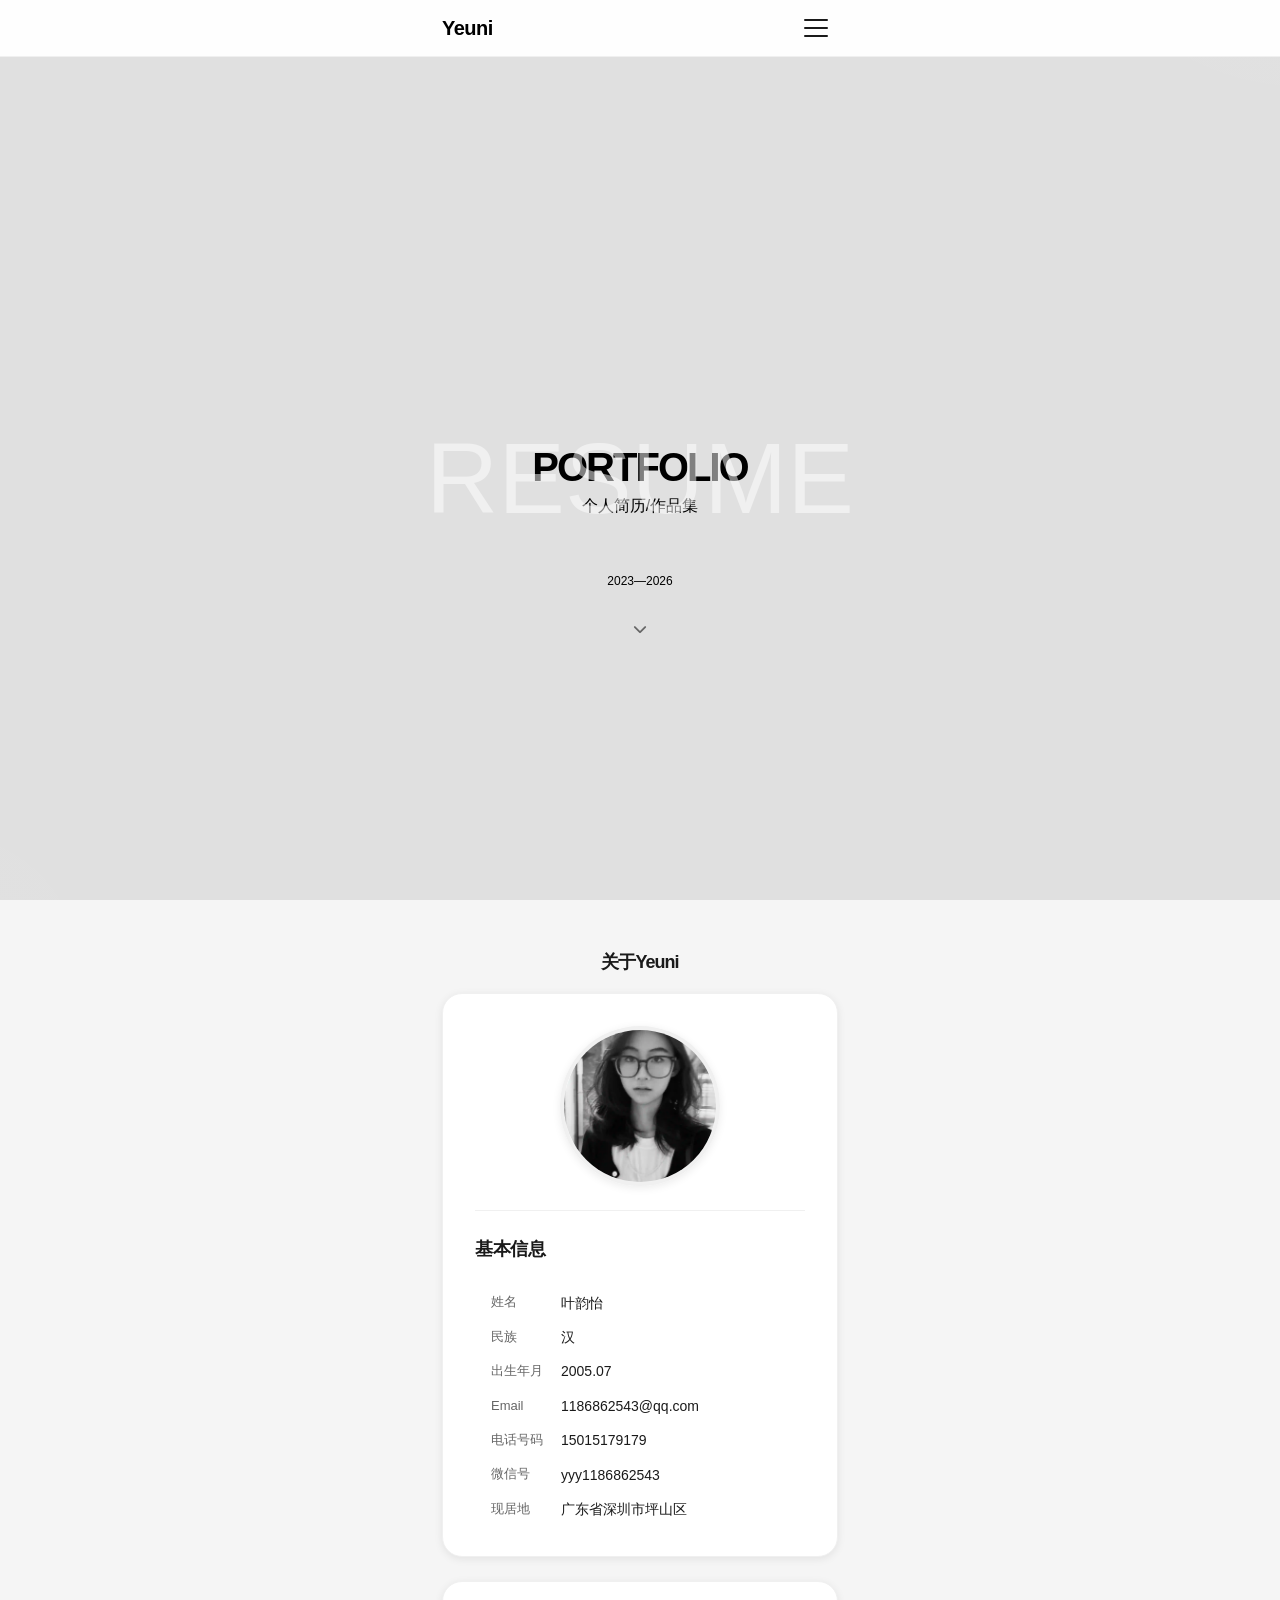
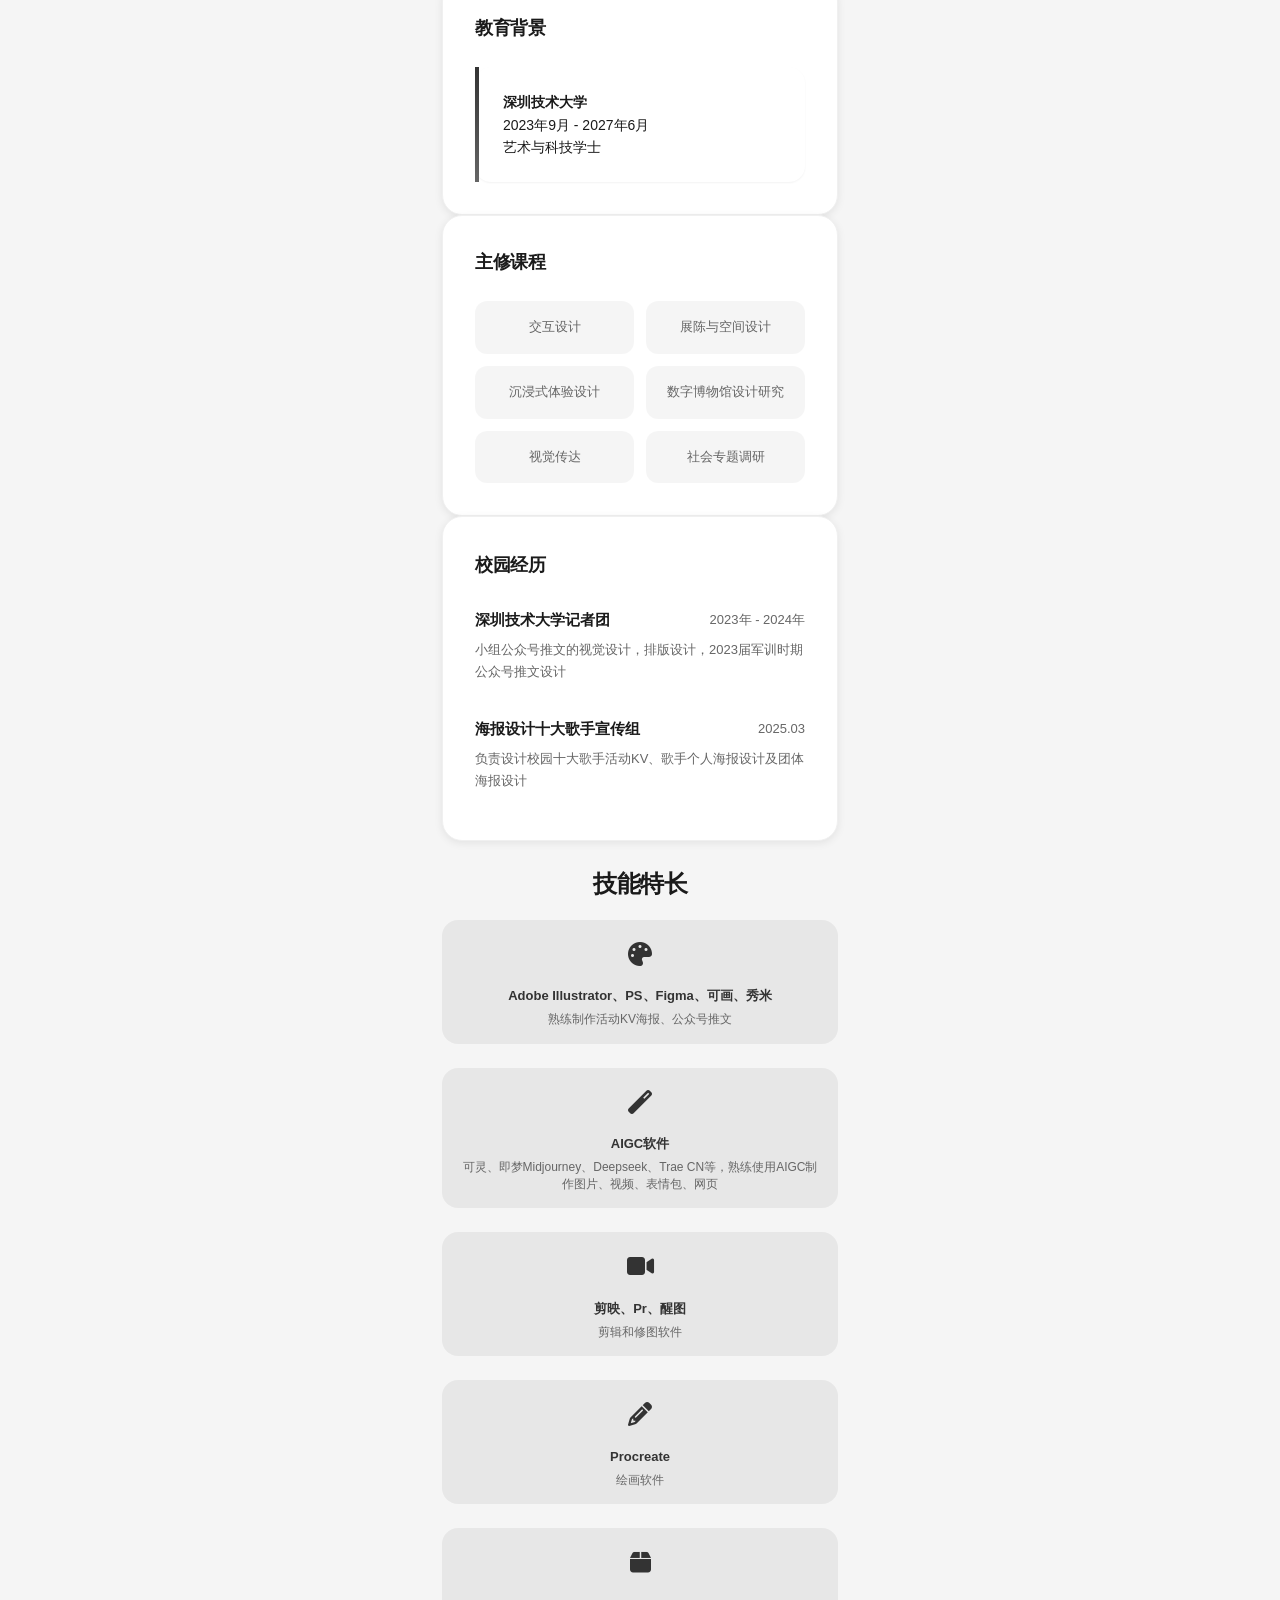
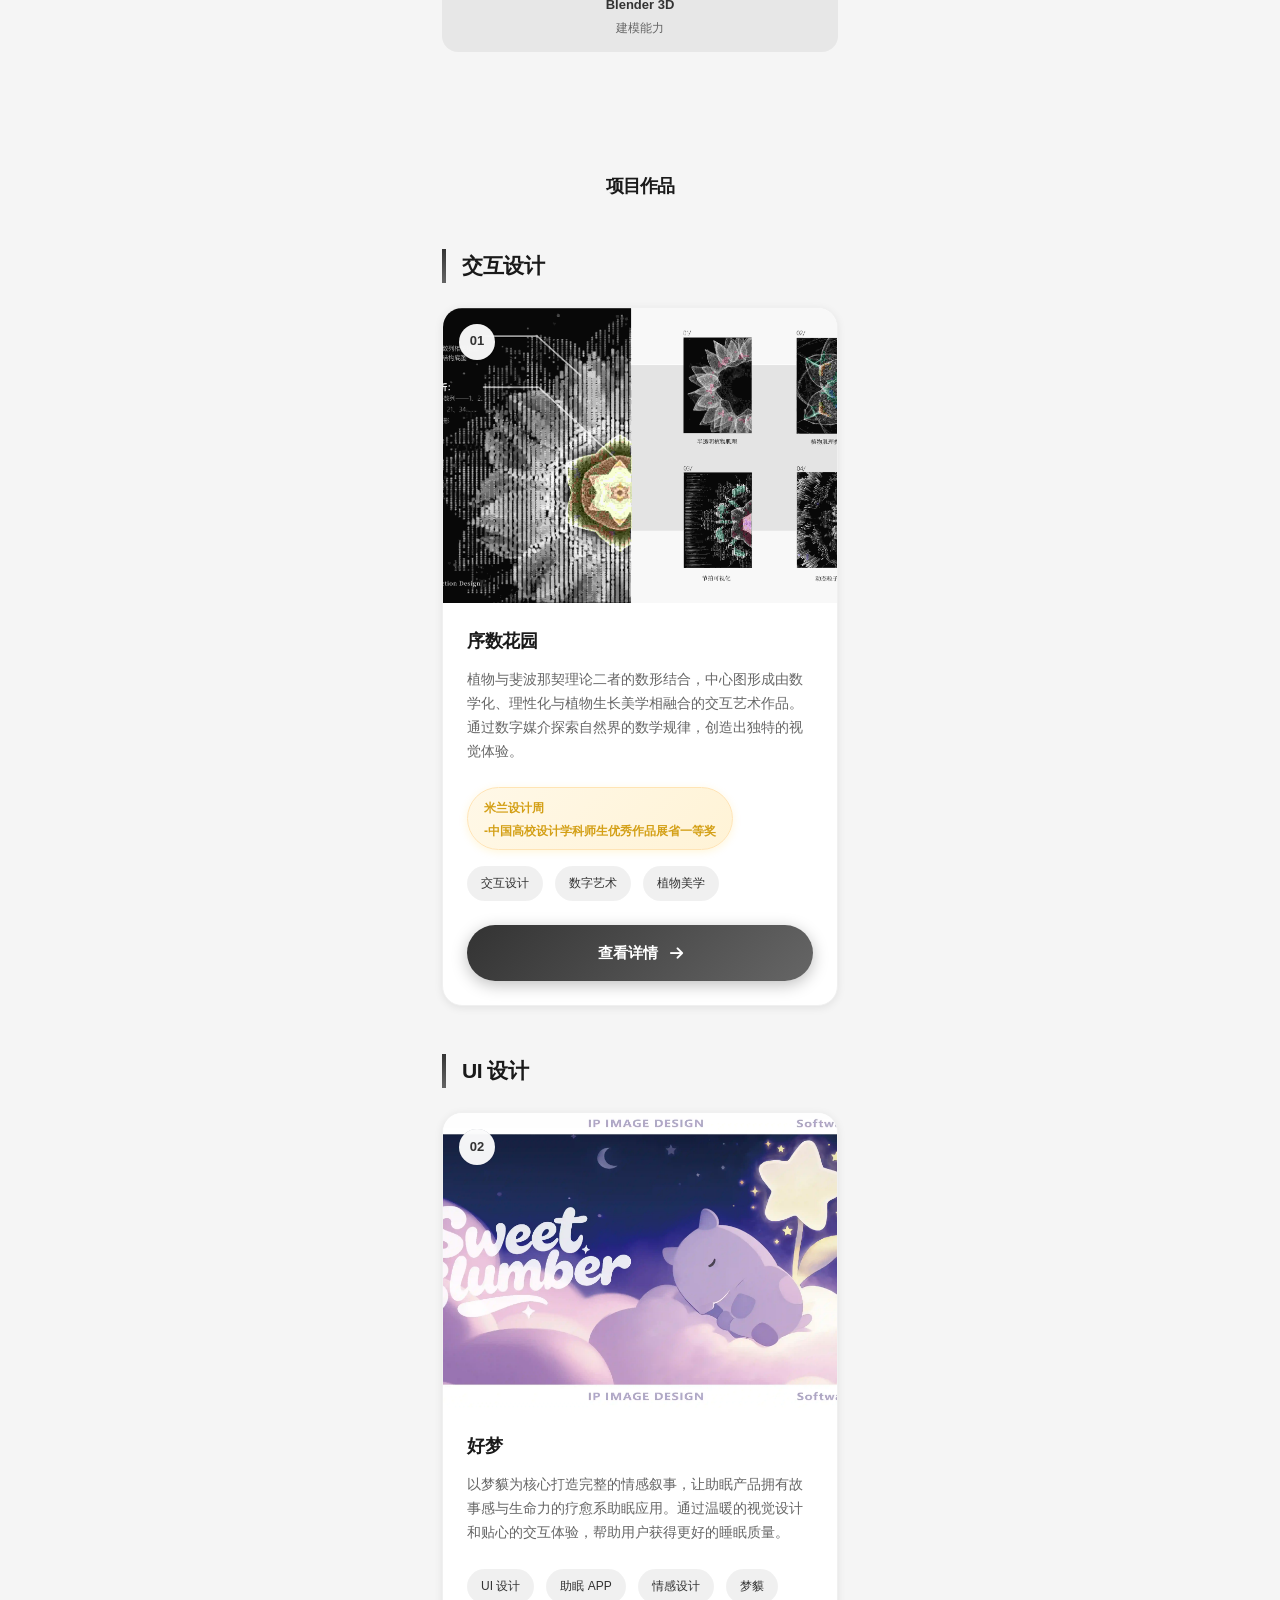
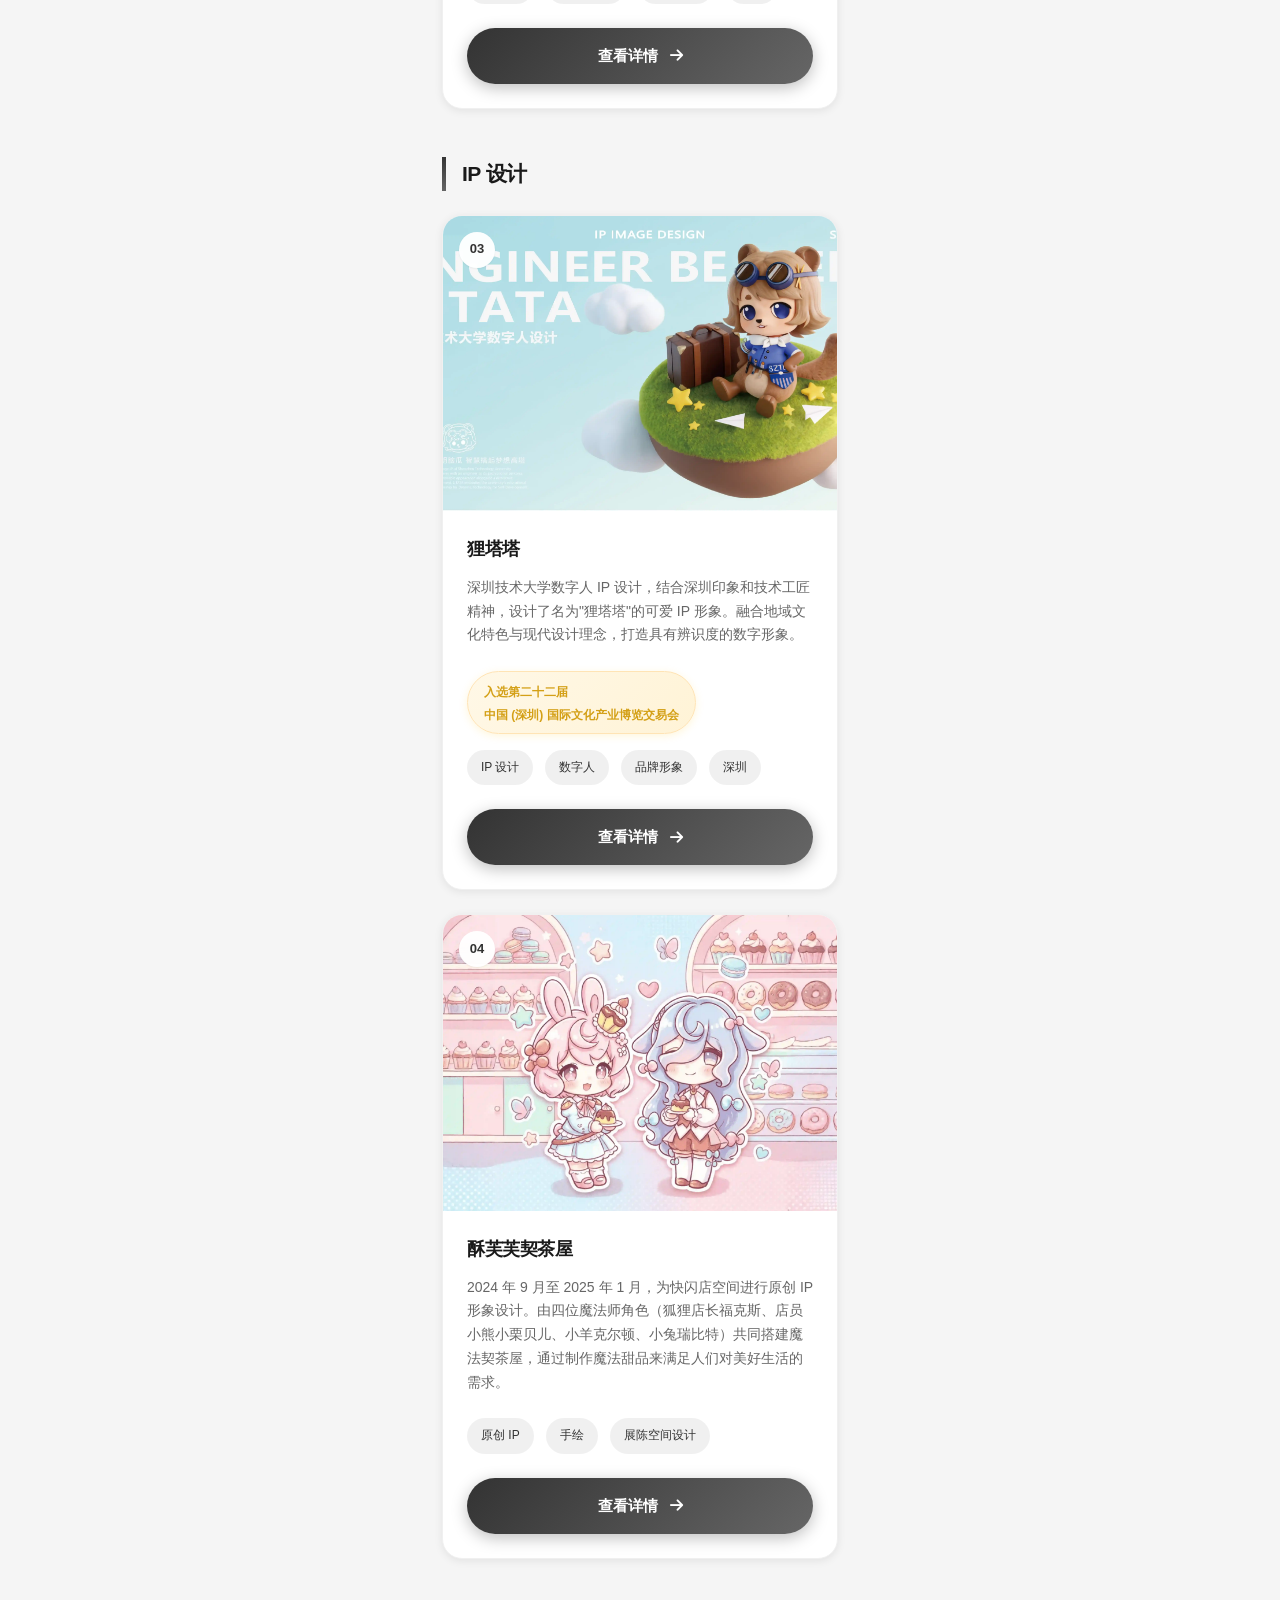
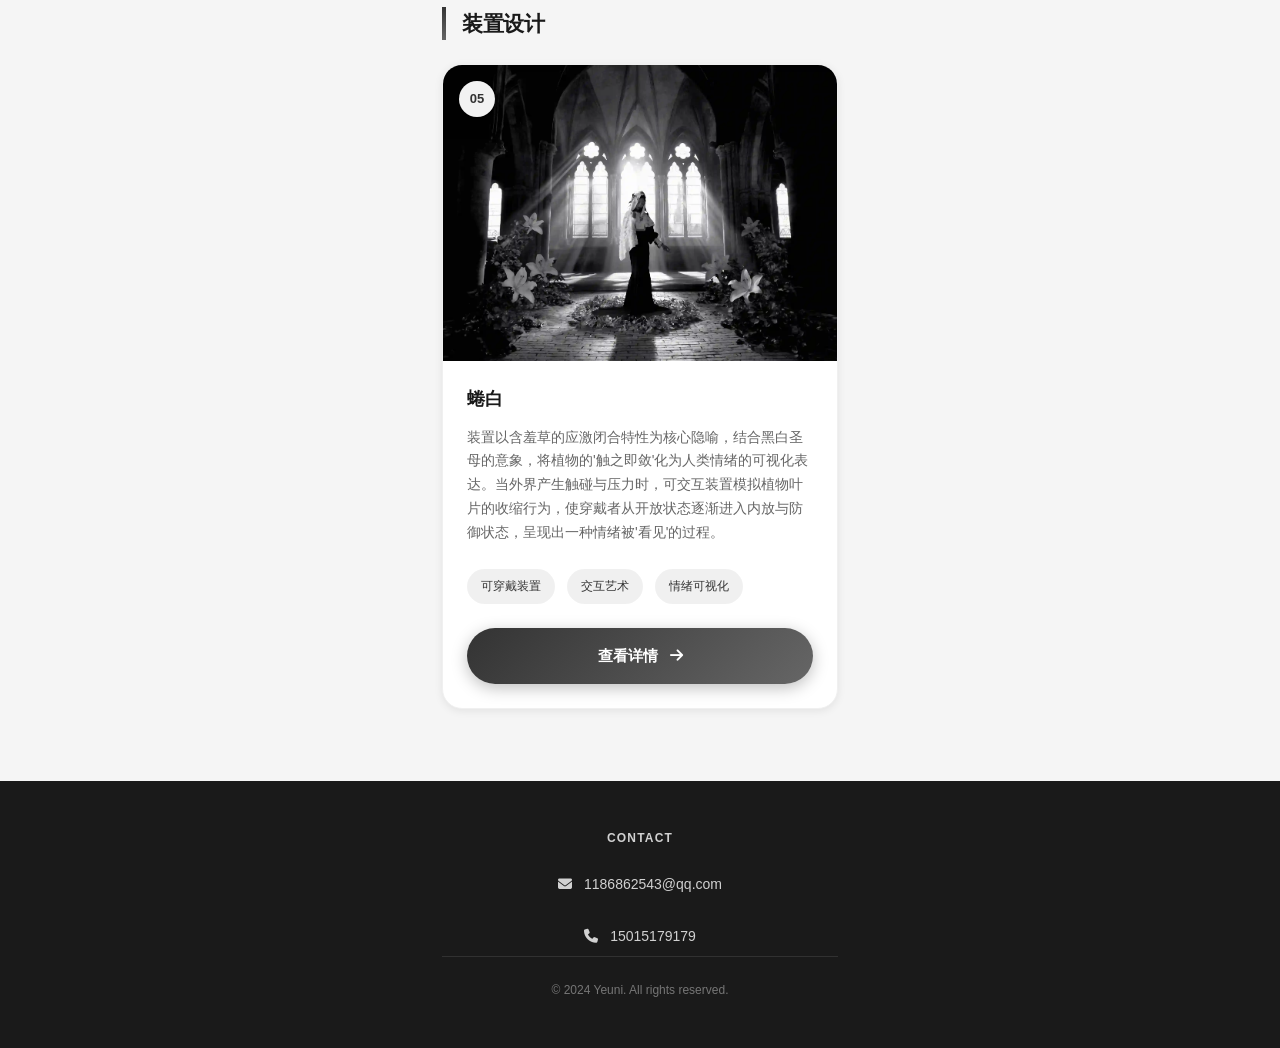
==== commit 4bc78472: "Add files via upload" ====
--- a/index.html
+++ b/index.html
@@ -359,10 +359,6 @@
     <footer id="contact" class="footer">
         <div class="container">
             <div class="footer-content">
-                <div class="footer-brand">
-                    <span class="footer-logo">Yeuni</span>
-                    <p class="footer-description">Creative Digital Experience</p>
-                </div>
                 <div class="footer-contact">
                     <div class="footer-contact-title">Contact</div>
                     <div class="contact-list">
@@ -376,23 +372,6 @@
                         </a>
                     </div>
                 </div>
-                <div class="footer-social">
-                    <div class="footer-social-title">Social</div>
-                    <div class="footer-social-links">
-                        <a href="#" aria-label="Instagram">
-                            <i class="fab fa-instagram"></i>
-                        </a>
-                        <a href="#" aria-label="LinkedIn">
-                            <i class="fab fa-linkedin"></i>
-                        </a>
-                        <a href="#" aria-label="Behance">
-                            <i class="fab fa-behance"></i>
-                        </a>
-                        <a href="#" aria-label="Dribbble">
-                            <i class="fab fa-dribbble"></i>
-                        </a>
-                    </div>
-                </div>
             </div>
             <div class="footer-bottom">
                 <p>&copy; 2024 Yeuni. All rights reserved.</p>
--- a/styles.css
+++ b/styles.css
@@ -134,14 +134,16 @@
     align-items: center;
 }
 
+.logo {
+    text-decoration: none;
+}
+
 .logo-text {
-    font-size: var(--font-size-xl);
+    font-size: 20px;
     font-weight: 700;
-    letter-spacing: 3px;
-    background: linear-gradient(135deg, var(--color-gradient-start) 0%, var(--color-gradient-end) 100%);
-    -webkit-background-clip: text;
-    -webkit-text-fill-color: transparent;
-    background-clip: text;
+    letter-spacing: -0.5px;
+    color: #000000;
+    text-decoration: none;
 }
 
 /* 移动端菜单 */
@@ -255,20 +257,24 @@
 }
 
 .hero-content {
-    text-align: left;
+    text-align: center;
     position: relative;
     z-index: 2;
+    display: flex;
+    flex-direction: column;
+    align-items: center;
 }
 
 .hero-text {
-    position: absolute;
-    top: 50%;
-    left: 50%;
-    transform: translate(-50%, -50%);
+    position: relative;
     z-index: 2;
     text-align: center;
-    background: #e0e0e0;
-    padding: 20px 40px;
+    background: transparent;
+    padding: 40px 24px 0;
+    max-width: 100%;
+    display: flex;
+    flex-direction: column;
+    align-items: center;
 }
 
 .hero-resume {
@@ -276,7 +282,7 @@
     top: 50%;
     left: 50%;
     transform: translate(-50%, -50%);
-    font-size: 200px;
+    font-size: 100px;
     font-weight: 300;
     color: rgba(255, 255, 255, 0.5);
     white-space: nowrap;
@@ -285,26 +291,28 @@
 }
 
 .hero-title {
-    font-size: 96px;
+    font-size: 40px;
     font-weight: 700;
     color: #000000;
-    margin: 0 0 12px;
-    line-height: 1;
-    letter-spacing: -4px;
+    margin: 0 0 4px;
+    line-height: 1.1;
+    letter-spacing: -2px;
 }
 
 .hero-subtitle {
-    font-size: 28px;
+    font-size: 16px;
     font-weight: 500;
     color: #000000;
-    margin: 0;
+    margin: 0 0 6px;
 }
 
 .hero-year {
-    font-size: 18px;
+    font-size: 12px;
     font-weight: 400;
     color: #000000;
-    margin: 0;
+    margin: 8px 0 0;
+    position: relative;
+    top: 40px;
 }
 
 /* 背景装饰 */
@@ -349,15 +357,7 @@
     }
 }
 
-/* 大标题 Yeuni - 视觉焦点 */
-.hero-title {
-    font-size: var(--font-size-display);
-    font-weight: 800;
-    letter-spacing: -2px;
-    margin-bottom: var(--spacing-md);
-    color: #000000;
-}
-
+/* 大标题动画 */
 @keyframes titleGlow {
     0%, 100% {
         filter: brightness(1);
@@ -365,15 +365,6 @@
     50% {
         filter: brightness(1.1);
     }
-}
-
-.hero-subtitle {
-    font-size: var(--font-size-lg);
-    color: #000000;
-    font-weight: 300;
-    letter-spacing: 4px;
-    text-transform: uppercase;
-    margin-top: -10px;
 }
 
 .scroll-indicator {
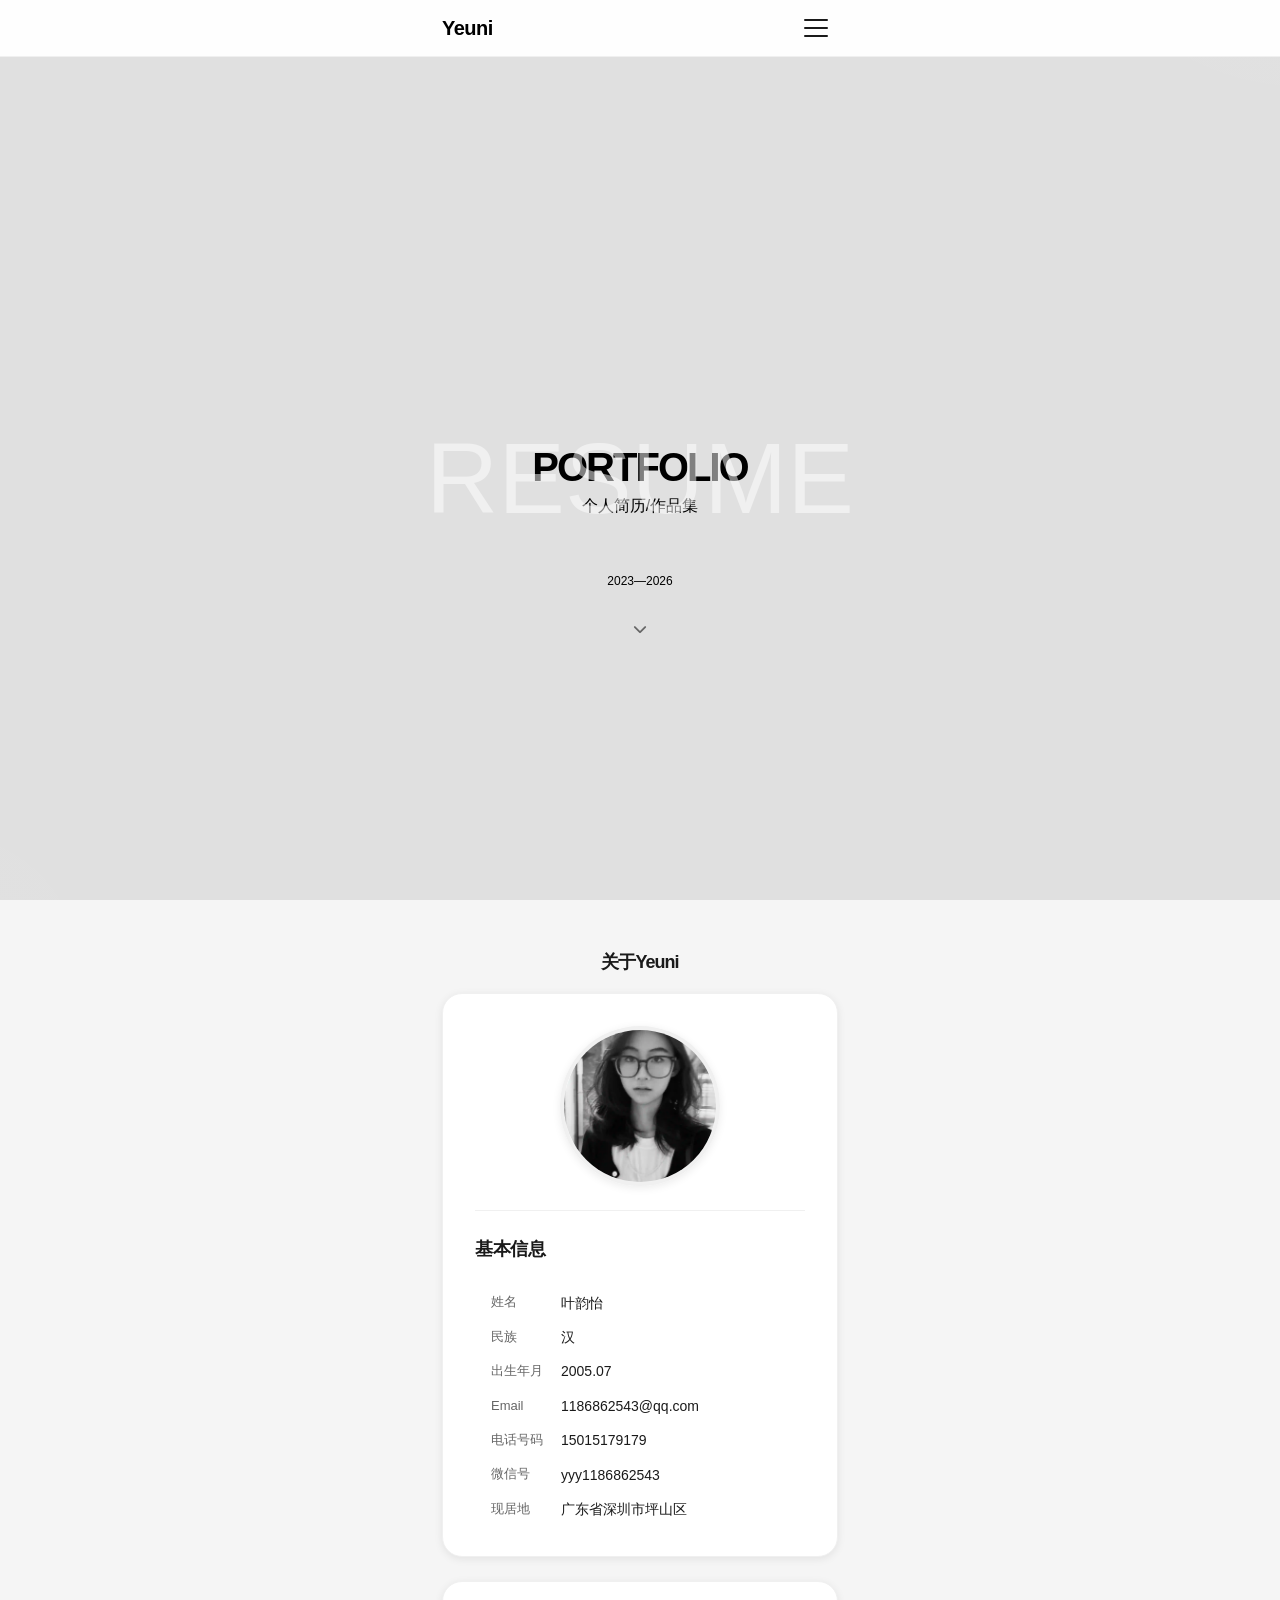
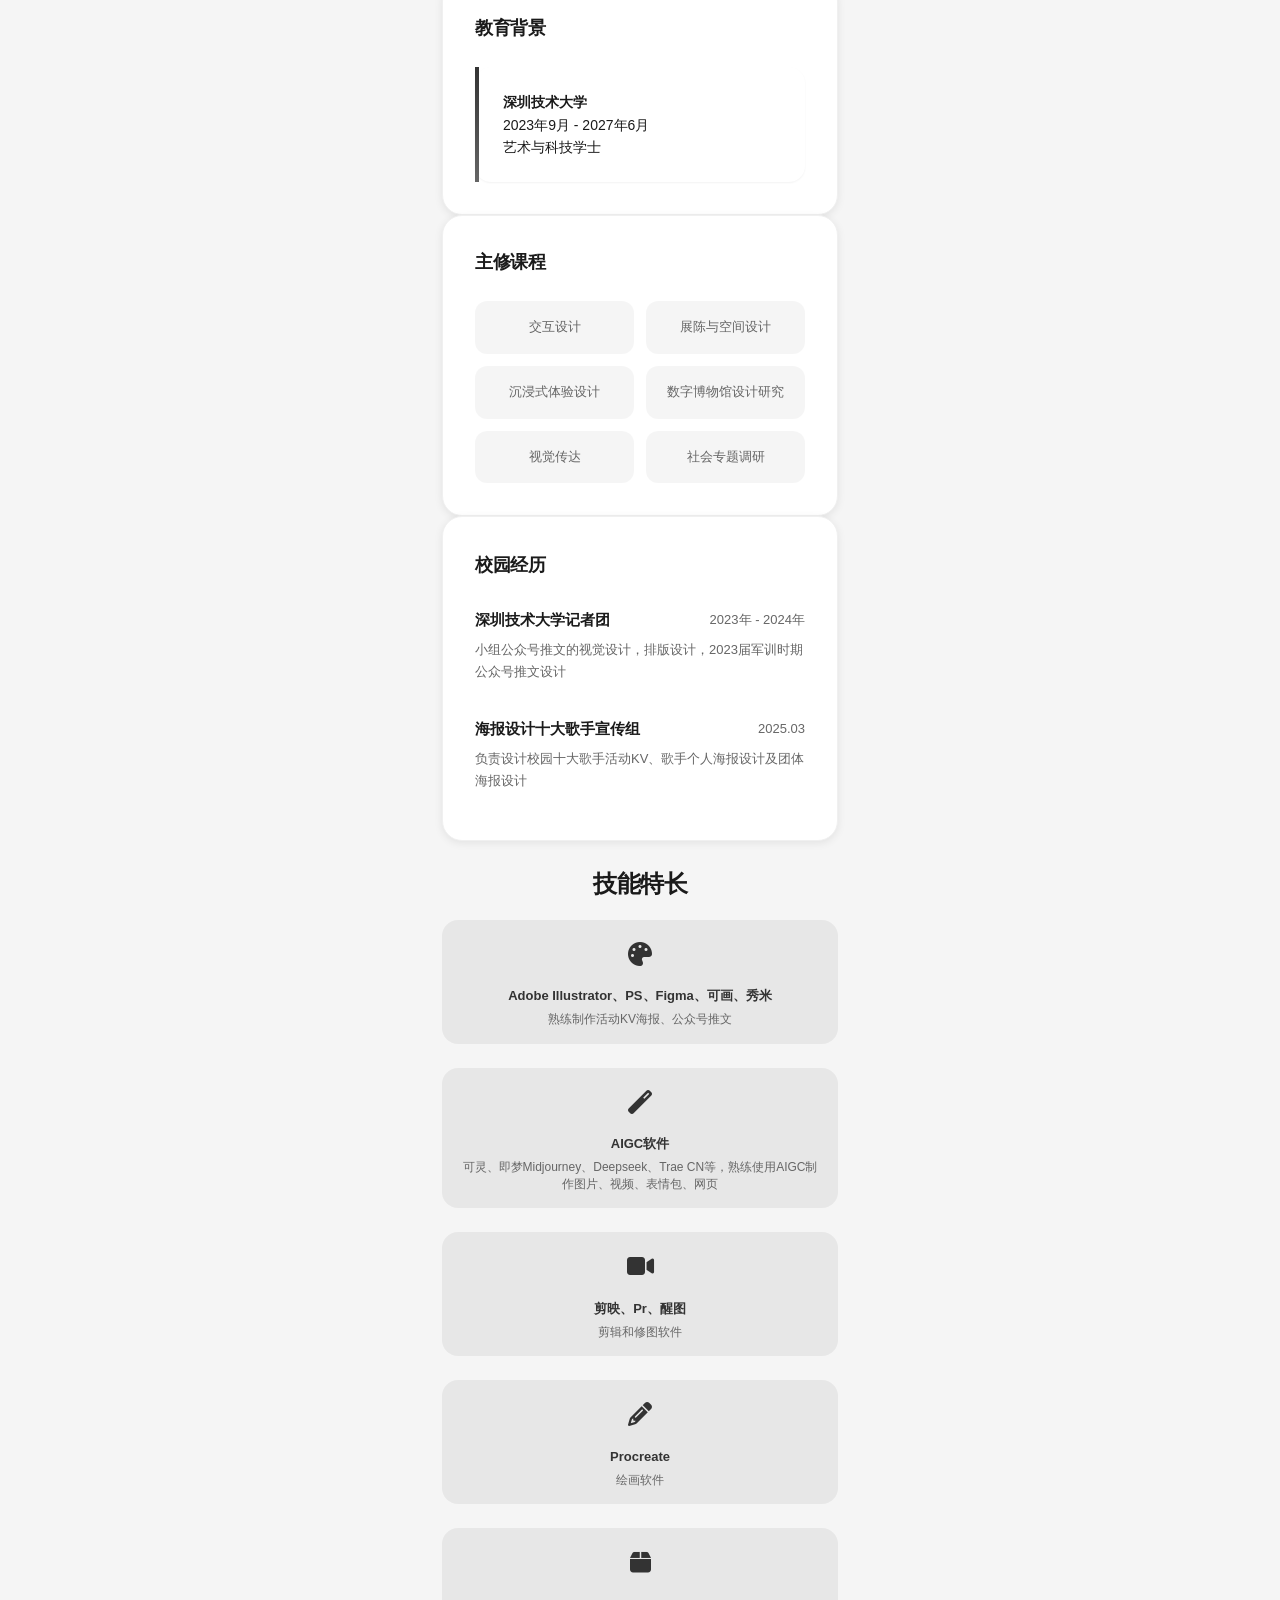
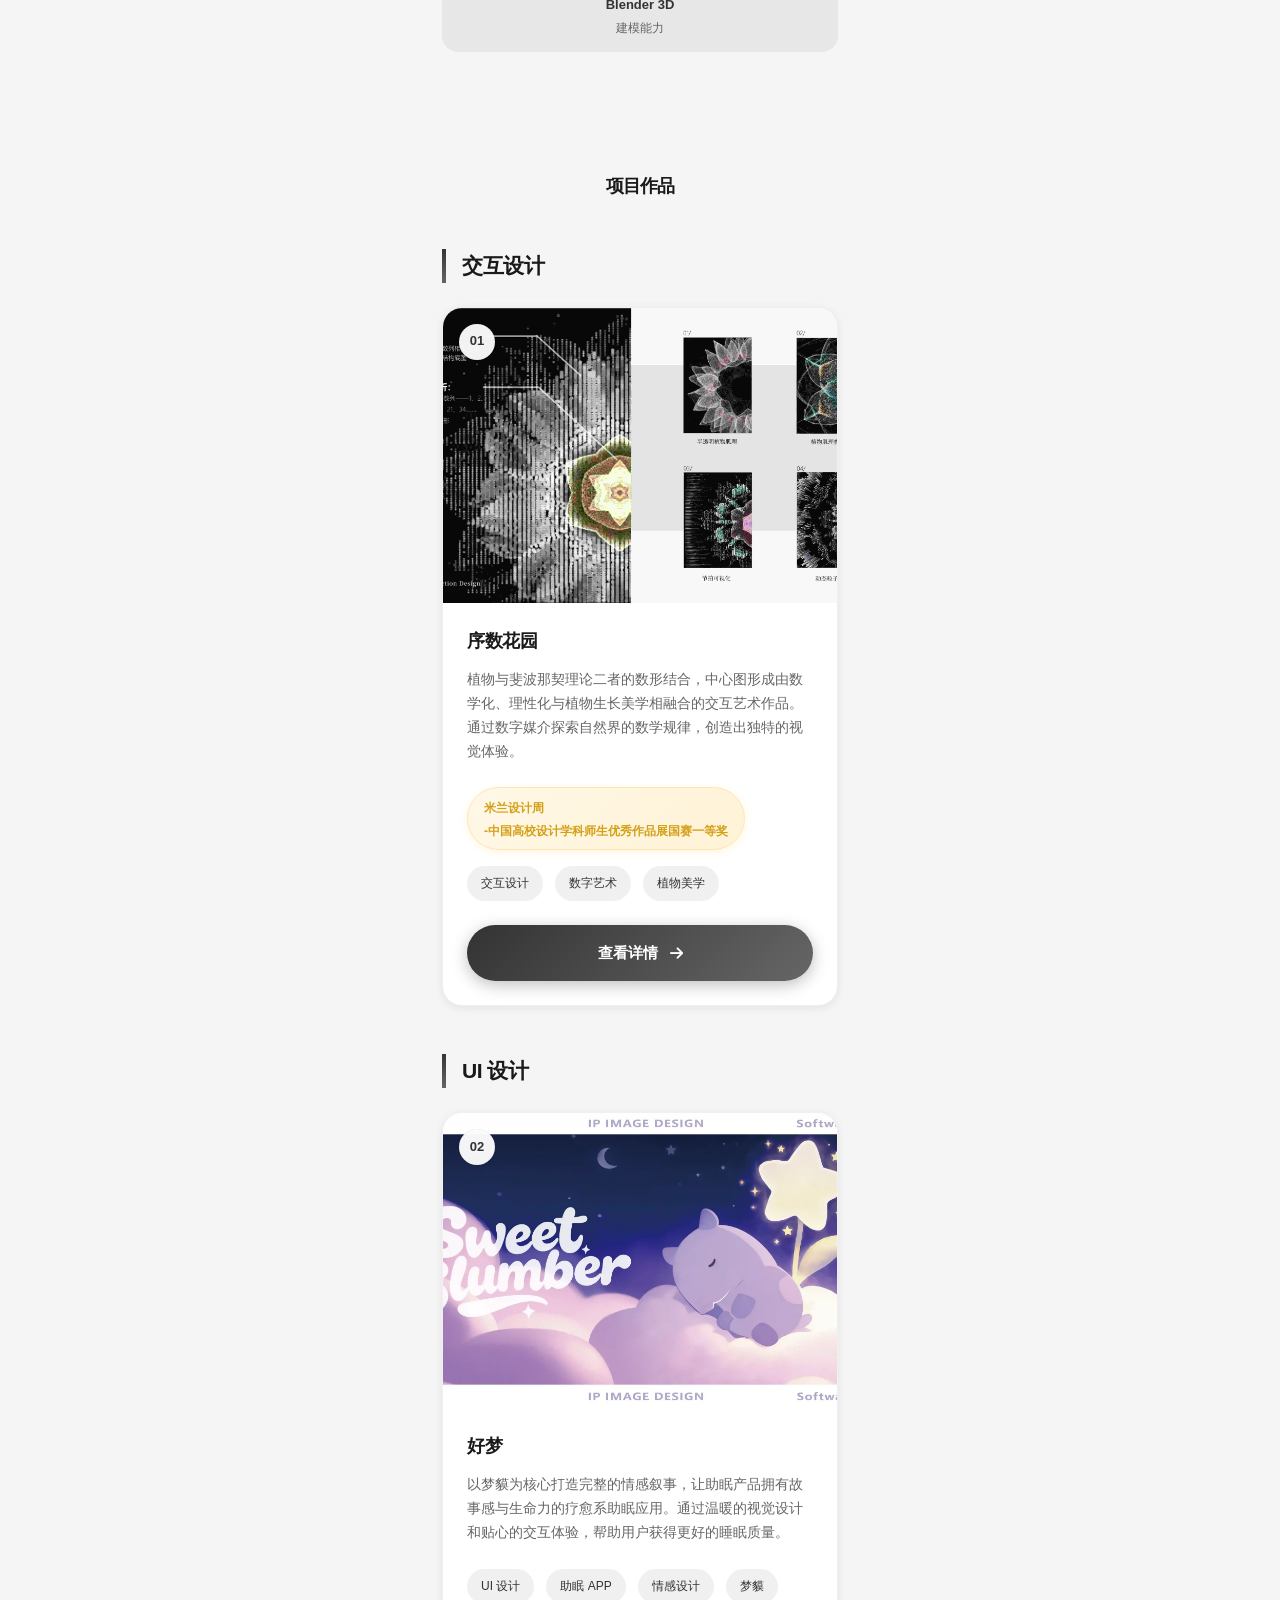
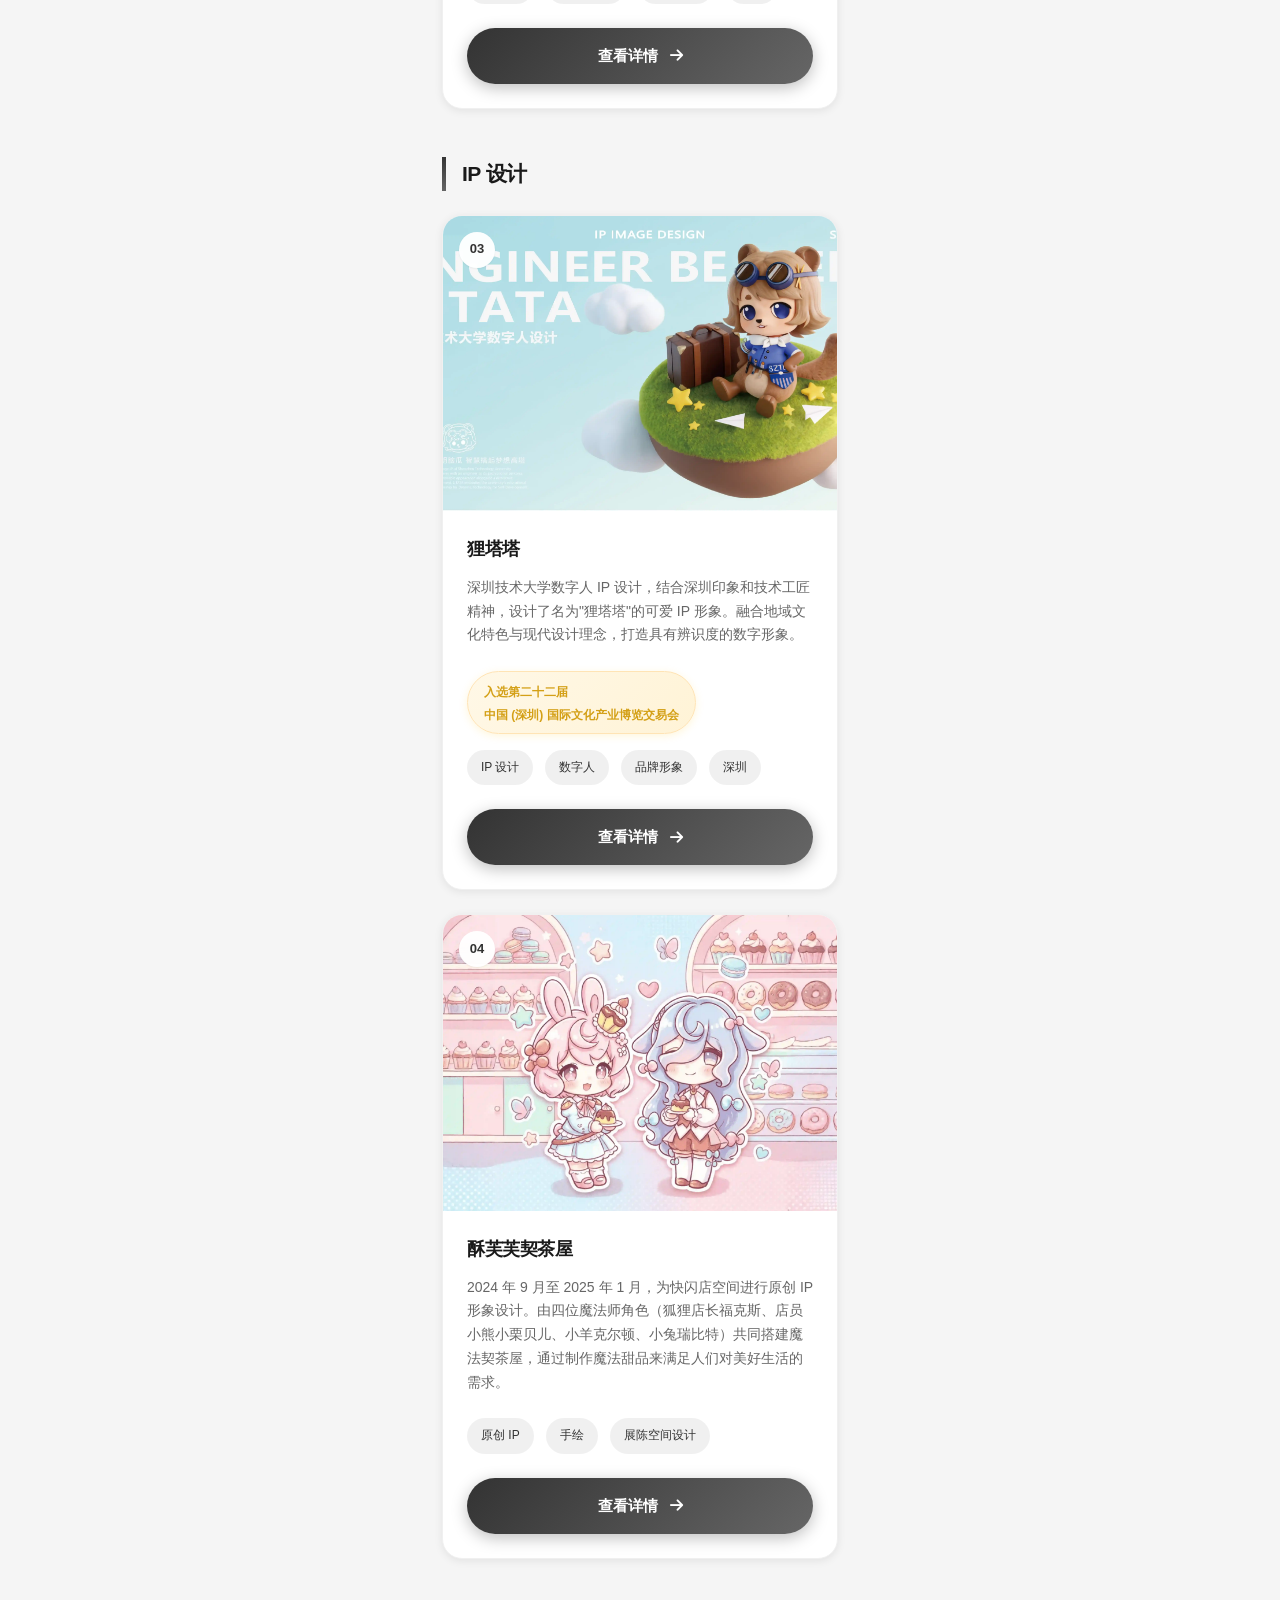
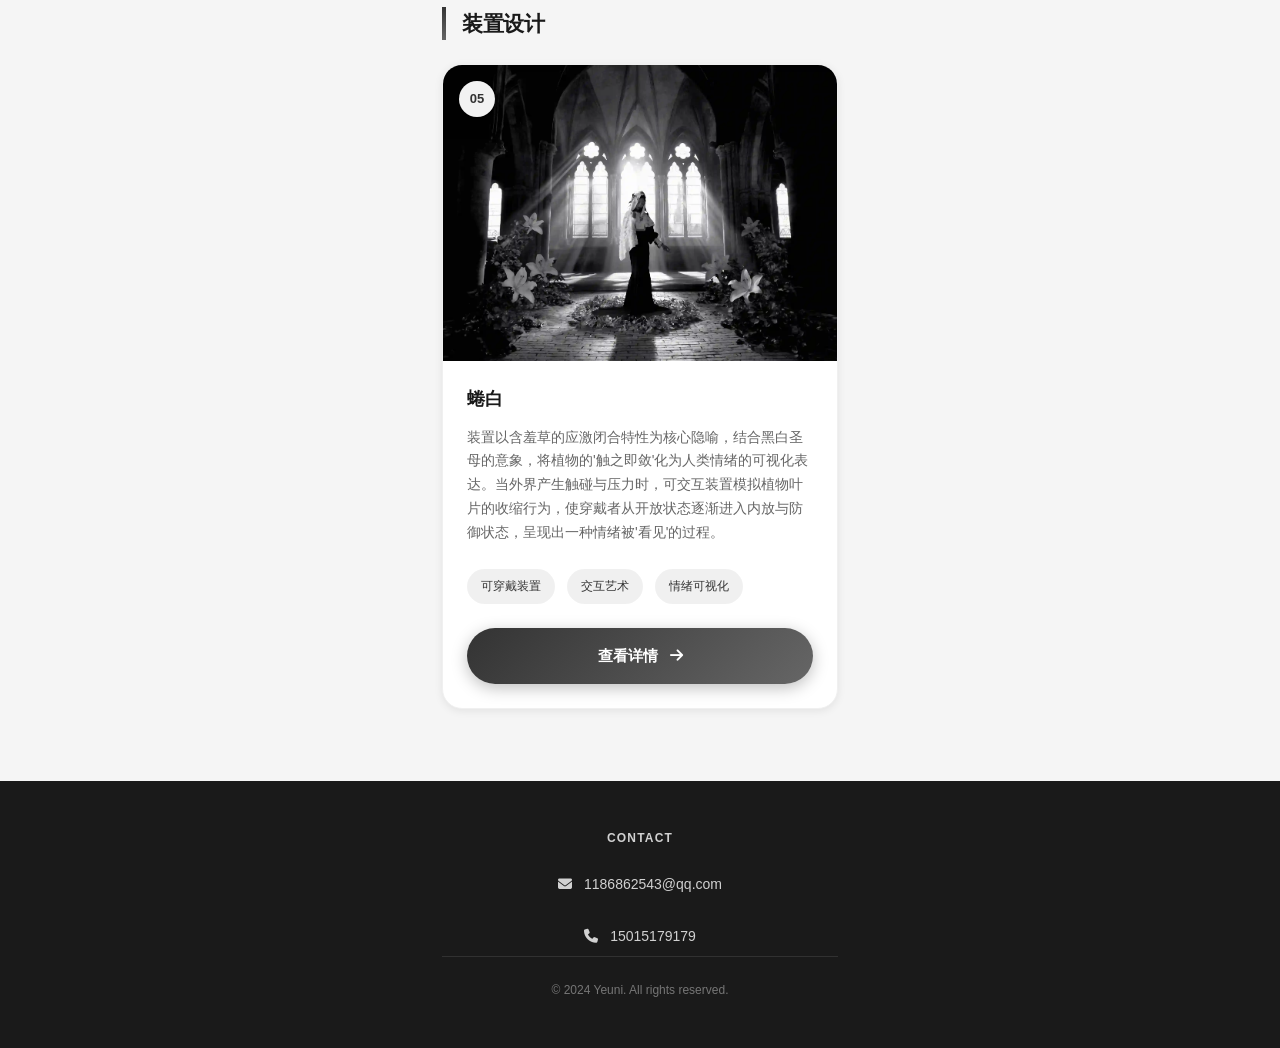
==== commit ec585030: "Add files via upload" ====
--- a/index.html
+++ b/index.html
@@ -216,7 +216,7 @@
                         <div class="project-award-badge">
                             <span class="award-text">米兰设计周</span>
                             <br>
-                            <span class="award-text">-中国高校设计学科师生优秀作品展省一等奖</span>
+                            <span class="award-text">-中国高校设计学科师生优秀作品展国赛一等奖</span>
                         </div>
                         <div class="project-meta-tags">
                             <span class="meta-tag">交互设计</span>
